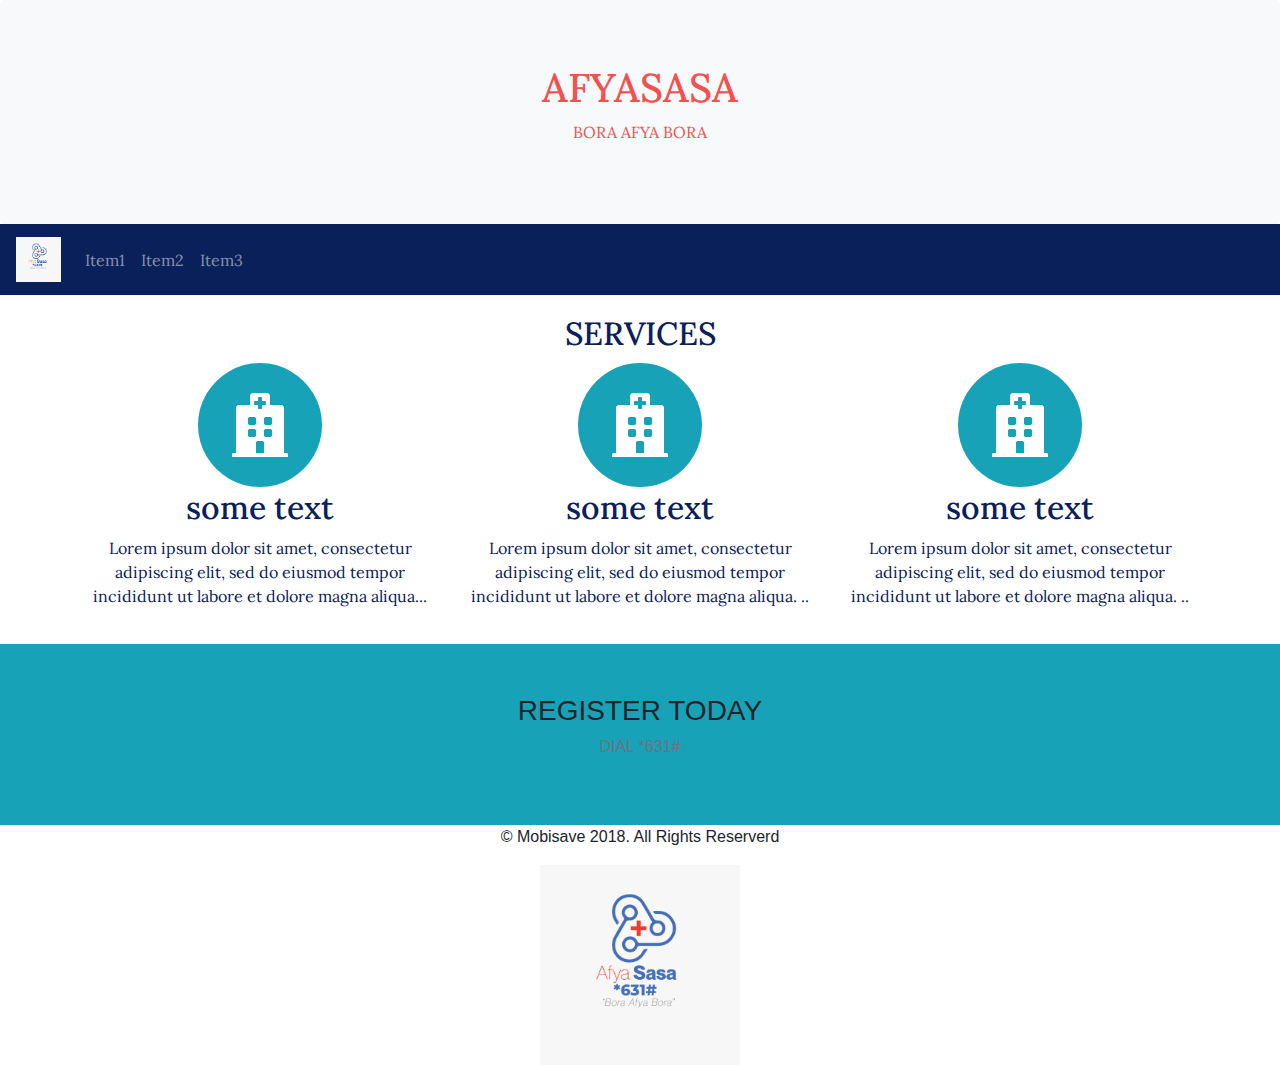
==== index.html @ 0fc80859 "landing page content added" ====
<!DOCTYPE html>
<html lang="en">
    <head>
        <meta charset="UTF-8">
        <meta name="viewport" content="width=device-width, initial-scale=1, shrink-to-fit=no">
        <meta name="description" content="">
        <meta name="Auther" content="">

        <title>AfyaSasa</title>
        <link rel="stylesheet" href="ui/css/bootstrap.min.css" type="text/css">
        <link rel="stylesheet" href="ui/css/main.css" type="text/css">
        <link rel="stylesheet" href="ui/css/fontawesome-free/css/all.min.css">
        <link href="https://fonts.googleapis.com/css?family=Lora|Roboto+Slab" rel="stylesheet">

    </head>
    <body>
        <div class="jumbotron bg-light text-center" style="margin-bottom:0;">
            <h1>AFYASASA</h1>
            <p>BORA AFYA BORA</p>
        </div>
        <nav class="navbar navbar-expand-sm  navbar-dark ">
            <a class="navbar-brand" href="#">
                <img src="ui/image/Afyasasa_logo.jpeg" alt="Afyasasa" style="width:45px;">
            </a>
            <button class="navbar-toggler" type="button" data-toggle="collapse" data-target="#navbarResponsive">
            <span class="navbar-toggler-icon"></span>
            </button>
            <div class="collapse navbar-collapse" id="navbarResponsive">
                <ul class="navbar-nav">
                    <li class="nav=item">
                        <a class="nav-link" href="#">Item1</a>
                    </li>
                    <li class="nav-item">
                        <a class="nav-link" href="#">Item2</a>
                    </li>
                    <li class="nav-item">
                        <a class="nav-link" href="#">Item3</a>
                    </li>
                </ul>
            </div>
        </nav>
        <section id="services">
            <div class="container">
                <div class="row text-center">
                    <div class="col-lg-12 text-center">
                        <h2>SERVICES</h2>
                    </div>
                </div>
                <div class="row text-center">
                    <div class="col-lg-4">
                            <span class="fa-stack fa-4x">
                                <i class="fa fa-circle fa-stack-2x text-info"></i>
                                <i class="fas fa-hospital fa-stack-1x fa-inverse"></i>
                            </span>
                        <h2>some text</h2>
                        <p>Lorem ipsum dolor sit amet,
                             consectetur adipiscing elit, 
                             sed do eiusmod tempor incididunt ut labore et dolore magna aliqua...</p>
                    </div>
                    <div class="col-lg-4">
                            <span class="fa-stack fa-4x">
                                <i class="fa fa-circle fa-stack-2x text-info"></i>
                                <i class="fas fa-hospital fa-stack-1x fa-inverse"></i>
                            </span>
                        <h2>some text</h2>
                        <p>Lorem ipsum dolor sit amet, 
                            consectetur adipiscing elit, sed do eiusmod 
                            tempor incididunt ut labore et dolore magna aliqua. ..</p>
                    </div>
                    <div class="col-lg-4">
                            <span class="fa-stack fa-4x">
                                <i class="fa fa-circle fa-stack-2x text-info"></i>
                                <i class="fas fa-hospital fa-stack-1x fa-inverse"></i>
                            </span>
                        <h2>some text</h2>
                        <p>Lorem ipsum dolor sit amet, consectetur 
                            adipiscing elit, sed do eiusmod tempor
                             incididunt ut labore et dolore
                              magna aliqua. ..</p>
                    </div>
                </div>
            </div>
        </section>
        <section class="download bg-info" id="download">
            <div class="container">
                <div class="row text-center">
                    <div class="col-lg-12 text-center">
                        <h3>REGISTER TODAY</h3>
                    </div>
                </div>
                <div class="row text-center">
                    <div class="col-lg-12">
                        <p class="text-muted">DIAL *631#</p>
                    </div>
                </div>
            </div>
        </section>
        <footer class="container-fluid text-center">
            <p>&copy; Mobisave 2018. All Rights Reserverd</p>
            <img src="ui/image/Afyasasa_logo.jpeg" alt="mobisave" style="width:200px;"/>
        </footer>
        <script src="ui/js/bootstrap.bundle.js"></script>
        <script src="ui/js/jquery.easing.min.js"></script>
        <script src="ui/js/jquery.min.js"></script>
    </body>
</html>
---- ui/css/main.css ----
@import url('https://fonts.googleapis.com/css?family=Lora|Roboto+Slab');
.jumbotron{
  color:rgb(241, 81, 81);
  /*background-image: url("../ui/image/header-bg1.jpg");*/
  font-family: 'Lora', serif;
}
.navbar{
  background-color:#0a205a;
  font-family:'Lora',serif;
}
#services{
  padding:10px;
  color:#0a205a;
  font-family: 'lora',serif;
  margin:10px;
  font-weight: 100;
}
section.download {
  position: relative;
  padding: 50px 0;
}
---- ui/css/fontawesome-free/css/all.min.css ----
/*!
 * Font Awesome Free 5.3.1 by @fontawesome - https://fontawesome.com
 * License - https://fontawesome.com/license/free (Icons: CC BY 4.0, Fonts: SIL OFL 1.1, Code: MIT License)
 */
.fa,.fab,.fal,.far,.fas{-moz-osx-font-smoothing:grayscale;-webkit-font-smoothing:antialiased;display:inline-block;font-style:normal;font-variant:normal;text-rendering:auto;line-height:1}.fa-lg{font-size:1.33333em;line-height:.75em;vertical-align:-.0667em}.fa-xs{font-size:.75em}.fa-sm{font-size:.875em}.fa-1x{font-size:1em}.fa-2x{font-size:2em}.fa-3x{font-size:3em}.fa-4x{font-size:4em}.fa-5x{font-size:5em}.fa-6x{font-size:6em}.fa-7x{font-size:7em}.fa-8x{font-size:8em}.fa-9x{font-size:9em}.fa-10x{font-size:10em}.fa-fw{text-align:center;width:1.25em}.fa-ul{list-style-type:none;margin-left:2.5em;padding-left:0}.fa-ul>li{position:relative}.fa-li{left:-2em;position:absolute;text-align:center;width:2em;line-height:inherit}.fa-border{border:.08em solid #eee;border-radius:.1em;padding:.2em .25em .15em}.fa-pull-left{float:left}.fa-pull-right{float:right}.fa.fa-pull-left,.fab.fa-pull-left,.fal.fa-pull-left,.far.fa-pull-left,.fas.fa-pull-left{margin-right:.3em}.fa.fa-pull-right,.fab.fa-pull-right,.fal.fa-pull-right,.far.fa-pull-right,.fas.fa-pull-right{margin-left:.3em}.fa-spin{animation:fa-spin 2s infinite linear}.fa-pulse{animation:fa-spin 1s infinite steps(8)}@keyframes fa-spin{0%{transform:rotate(0deg)}to{transform:rotate(1turn)}}.fa-rotate-90{-ms-filter:"progid:DXImageTransform.Microsoft.BasicImage(rotation=1)";transform:rotate(90deg)}.fa-rotate-180{-ms-filter:"progid:DXImageTransform.Microsoft.BasicImage(rotation=2)";transform:rotate(180deg)}.fa-rotate-270{-ms-filter:"progid:DXImageTransform.Microsoft.BasicImage(rotation=3)";transform:rotate(270deg)}.fa-flip-horizontal{-ms-filter:"progid:DXImageTransform.Microsoft.BasicImage(rotation=0, mirror=1)";transform:scaleX(-1)}.fa-flip-vertical{transform:scaleY(-1)}.fa-flip-horizontal.fa-flip-vertical,.fa-flip-vertical{-ms-filter:"progid:DXImageTransform.Microsoft.BasicImage(rotation=2, mirror=1)"}.fa-flip-horizontal.fa-flip-vertical{transform:scale(-1)}:root .fa-flip-horizontal,:root .fa-flip-vertical,:root .fa-rotate-90,:root .fa-rotate-180,:root .fa-rotate-270{-webkit-filter:none;filter:none}.fa-stack{display:inline-block;height:2em;line-height:2em;position:relative;vertical-align:middle;width:2em}.fa-stack-1x,.fa-stack-2x{left:0;position:absolute;text-align:center;width:100%}.fa-stack-1x{line-height:inherit}.fa-stack-2x{font-size:2em}.fa-inverse{color:#fff}.fa-500px:before{content:"\f26e"}.fa-accessible-icon:before{content:"\f368"}.fa-accusoft:before{content:"\f369"}.fa-ad:before{content:"\f641"}.fa-address-book:before{content:"\f2b9"}.fa-address-card:before{content:"\f2bb"}.fa-adjust:before{content:"\f042"}.fa-adn:before{content:"\f170"}.fa-adversal:before{content:"\f36a"}.fa-affiliatetheme:before{content:"\f36b"}.fa-air-freshener:before{content:"\f5d0"}.fa-algolia:before{content:"\f36c"}.fa-align-center:before{content:"\f037"}.fa-align-justify:before{content:"\f039"}.fa-align-left:before{content:"\f036"}.fa-align-right:before{content:"\f038"}.fa-alipay:before{content:"\f642"}.fa-allergies:before{content:"\f461"}.fa-amazon:before{content:"\f270"}.fa-amazon-pay:before{content:"\f42c"}.fa-ambulance:before{content:"\f0f9"}.fa-american-sign-language-interpreting:before{content:"\f2a3"}.fa-amilia:before{content:"\f36d"}.fa-anchor:before{content:"\f13d"}.fa-android:before{content:"\f17b"}.fa-angellist:before{content:"\f209"}.fa-angle-double-down:before{content:"\f103"}.fa-angle-double-left:before{content:"\f100"}.fa-angle-double-right:before{content:"\f101"}.fa-angle-double-up:before{content:"\f102"}.fa-angle-down:before{content:"\f107"}.fa-angle-left:before{content:"\f104"}.fa-angle-right:before{content:"\f105"}.fa-angle-up:before{content:"\f106"}.fa-angry:before{content:"\f556"}.fa-angrycreative:before{content:"\f36e"}.fa-angular:before{content:"\f420"}.fa-ankh:before{content:"\f644"}.fa-app-store:before{content:"\f36f"}.fa-app-store-ios:before{content:"\f370"}.fa-apper:before{content:"\f371"}.fa-apple:before{content:"\f179"}.fa-apple-alt:before{content:"\f5d1"}.fa-apple-pay:before{content:"\f415"}.fa-archive:before{content:"\f187"}.fa-archway:before{content:"\f557"}.fa-arrow-alt-circle-down:before{content:"\f358"}.fa-arrow-alt-circle-left:before{content:"\f359"}.fa-arrow-alt-circle-right:before{content:"\f35a"}.fa-arrow-alt-circle-up:before{content:"\f35b"}.fa-arrow-circle-down:before{content:"\f0ab"}.fa-arrow-circle-left:before{content:"\f0a8"}.fa-arrow-circle-right:before{content:"\f0a9"}.fa-arrow-circle-up:before{content:"\f0aa"}.fa-arrow-down:before{content:"\f063"}.fa-arrow-left:before{content:"\f060"}.fa-arrow-right:before{content:"\f061"}.fa-arrow-up:before{content:"\f062"}.fa-arrows-alt:before{content:"\f0b2"}.fa-arrows-alt-h:before{content:"\f337"}.fa-arrows-alt-v:before{content:"\f338"}.fa-assistive-listening-systems:before{content:"\f2a2"}.fa-asterisk:before{content:"\f069"}.fa-asymmetrik:before{content:"\f372"}.fa-at:before{content:"\f1fa"}.fa-atlas:before{content:"\f558"}.fa-atom:before{content:"\f5d2"}.fa-audible:before{content:"\f373"}.fa-audio-description:before{content:"\f29e"}.fa-autoprefixer:before{content:"\f41c"}.fa-avianex:before{content:"\f374"}.fa-aviato:before{content:"\f421"}.fa-award:before{content:"\f559"}.fa-aws:before{content:"\f375"}.fa-backspace:before{content:"\f55a"}.fa-backward:before{content:"\f04a"}.fa-balance-scale:before{content:"\f24e"}.fa-ban:before{content:"\f05e"}.fa-band-aid:before{content:"\f462"}.fa-bandcamp:before{content:"\f2d5"}.fa-barcode:before{content:"\f02a"}.fa-bars:before{content:"\f0c9"}.fa-baseball-ball:before{content:"\f433"}.fa-basketball-ball:before{content:"\f434"}.fa-bath:before{content:"\f2cd"}.fa-battery-empty:before{content:"\f244"}.fa-battery-full:before{content:"\f240"}.fa-battery-half:before{content:"\f242"}.fa-battery-quarter:before{content:"\f243"}.fa-battery-three-quarters:before{content:"\f241"}.fa-bed:before{content:"\f236"}.fa-beer:before{content:"\f0fc"}.fa-behance:before{content:"\f1b4"}.fa-behance-square:before{content:"\f1b5"}.fa-bell:before{content:"\f0f3"}.fa-bell-slash:before{content:"\f1f6"}.fa-bezier-curve:before{content:"\f55b"}.fa-bible:before{content:"\f647"}.fa-bicycle:before{content:"\f206"}.fa-bimobject:before{content:"\f378"}.fa-binoculars:before{content:"\f1e5"}.fa-birthday-cake:before{content:"\f1fd"}.fa-bitbucket:before{content:"\f171"}.fa-bitcoin:before{content:"\f379"}.fa-bity:before{content:"\f37a"}.fa-black-tie:before{content:"\f27e"}.fa-blackberry:before{content:"\f37b"}.fa-blender:before{content:"\f517"}.fa-blind:before{content:"\f29d"}.fa-blogger:before{content:"\f37c"}.fa-blogger-b:before{content:"\f37d"}.fa-bluetooth:before{content:"\f293"}.fa-bluetooth-b:before{content:"\f294"}.fa-bold:before{content:"\f032"}.fa-bolt:before{content:"\f0e7"}.fa-bomb:before{content:"\f1e2"}.fa-bone:before{content:"\f5d7"}.fa-bong:before{content:"\f55c"}.fa-book:before{content:"\f02d"}.fa-book-open:before{content:"\f518"}.fa-book-reader:before{content:"\f5da"}.fa-bookmark:before{content:"\f02e"}.fa-bowling-ball:before{content:"\f436"}.fa-box:before{content:"\f466"}.fa-box-open:before{content:"\f49e"}.fa-boxes:before{content:"\f468"}.fa-braille:before{content:"\f2a1"}.fa-brain:before{content:"\f5dc"}.fa-briefcase:before{content:"\f0b1"}.fa-briefcase-medical:before{content:"\f469"}.fa-broadcast-tower:before{content:"\f519"}.fa-broom:before{content:"\f51a"}.fa-brush:before{content:"\f55d"}.fa-btc:before{content:"\f15a"}.fa-bug:before{content:"\f188"}.fa-building:before{content:"\f1ad"}.fa-bullhorn:before{content:"\f0a1"}.fa-bullseye:before{content:"\f140"}.fa-burn:before{content:"\f46a"}.fa-buromobelexperte:before{content:"\f37f"}.fa-bus:before{content:"\f207"}.fa-bus-alt:before{content:"\f55e"}.fa-business-time:before{content:"\f64a"}.fa-buysellads:before{content:"\f20d"}.fa-calculator:before{content:"\f1ec"}.fa-calendar:before{content:"\f133"}.fa-calendar-alt:before{content:"\f073"}.fa-calendar-check:before{content:"\f274"}.fa-calendar-minus:before{content:"\f272"}.fa-calendar-plus:before{content:"\f271"}.fa-calendar-times:before{content:"\f273"}.fa-camera:before{content:"\f030"}.fa-camera-retro:before{content:"\f083"}.fa-cannabis:before{content:"\f55f"}.fa-capsules:before{content:"\f46b"}.fa-car:before{content:"\f1b9"}.fa-car-alt:before{content:"\f5de"}.fa-car-battery:before{content:"\f5df"}.fa-car-crash:before{content:"\f5e1"}.fa-car-side:before{content:"\f5e4"}.fa-caret-down:before{content:"\f0d7"}.fa-caret-left:before{content:"\f0d9"}.fa-caret-right:before{content:"\f0da"}.fa-caret-square-down:before{content:"\f150"}.fa-caret-square-left:before{content:"\f191"}.fa-caret-square-right:before{content:"\f152"}.fa-caret-square-up:before{content:"\f151"}.fa-caret-up:before{content:"\f0d8"}.fa-cart-arrow-down:before{content:"\f218"}.fa-cart-plus:before{content:"\f217"}.fa-cc-amazon-pay:before{content:"\f42d"}.fa-cc-amex:before{content:"\f1f3"}.fa-cc-apple-pay:before{content:"\f416"}.fa-cc-diners-club:before{content:"\f24c"}.fa-cc-discover:before{content:"\f1f2"}.fa-cc-jcb:before{content:"\f24b"}.fa-cc-mastercard:before{content:"\f1f1"}.fa-cc-paypal:before{content:"\f1f4"}.fa-cc-stripe:before{content:"\f1f5"}.fa-cc-visa:before{content:"\f1f0"}.fa-centercode:before{content:"\f380"}.fa-certificate:before{content:"\f0a3"}.fa-chalkboard:before{content:"\f51b"}.fa-chalkboard-teacher:before{content:"\f51c"}.fa-charging-station:before{content:"\f5e7"}.fa-chart-area:before{content:"\f1fe"}.fa-chart-bar:before{content:"\f080"}.fa-chart-line:before{content:"\f201"}.fa-chart-pie:before{content:"\f200"}.fa-check:before{content:"\f00c"}.fa-check-circle:before{content:"\f058"}.fa-check-double:before{content:"\f560"}.fa-check-square:before{content:"\f14a"}.fa-chess:before{content:"\f439"}.fa-chess-bishop:before{content:"\f43a"}.fa-chess-board:before{content:"\f43c"}.fa-chess-king:before{content:"\f43f"}.fa-chess-knight:before{content:"\f441"}.fa-chess-pawn:before{content:"\f443"}.fa-chess-queen:before{content:"\f445"}.fa-chess-rook:before{content:"\f447"}.fa-chevron-circle-down:before{content:"\f13a"}.fa-chevron-circle-left:before{content:"\f137"}.fa-chevron-circle-right:before{content:"\f138"}.fa-chevron-circle-up:before{content:"\f139"}.fa-chevron-down:before{content:"\f078"}.fa-chevron-left:before{content:"\f053"}.fa-chevron-right:before{content:"\f054"}.fa-chevron-up:before{content:"\f077"}.fa-child:before{content:"\f1ae"}.fa-chrome:before{content:"\f268"}.fa-church:before{content:"\f51d"}.fa-circle:before{content:"\f111"}.fa-circle-notch:before{content:"\f1ce"}.fa-city:before{content:"\f64f"}.fa-clipboard:before{content:"\f328"}.fa-clipboard-check:before{content:"\f46c"}.fa-clipboard-list:before{content:"\f46d"}.fa-clock:before{content:"\f017"}.fa-clone:before{content:"\f24d"}.fa-closed-captioning:before{content:"\f20a"}.fa-cloud:before{content:"\f0c2"}.fa-cloud-download-alt:before{content:"\f381"}.fa-cloud-upload-alt:before{content:"\f382"}.fa-cloudscale:before{content:"\f383"}.fa-cloudsmith:before{content:"\f384"}.fa-cloudversify:before{content:"\f385"}.fa-cocktail:before{content:"\f561"}.fa-code:before{content:"\f121"}.fa-code-branch:before{content:"\f126"}.fa-codepen:before{content:"\f1cb"}.fa-codiepie:before{content:"\f284"}.fa-coffee:before{content:"\f0f4"}.fa-cog:before{content:"\f013"}.fa-cogs:before{content:"\f085"}.fa-coins:before{content:"\f51e"}.fa-columns:before{content:"\f0db"}.fa-comment:before{content:"\f075"}.fa-comment-alt:before{content:"\f27a"}.fa-comment-dollar:before{content:"\f651"}.fa-comment-dots:before{content:"\f4ad"}.fa-comment-slash:before{content:"\f4b3"}.fa-comments:before{content:"\f086"}.fa-comments-dollar:before{content:"\f653"}.fa-compact-disc:before{content:"\f51f"}.fa-compass:before{content:"\f14e"}.fa-compress:before{content:"\f066"}.fa-concierge-bell:before{content:"\f562"}.fa-connectdevelop:before{content:"\f20e"}.fa-contao:before{content:"\f26d"}.fa-cookie:before{content:"\f563"}.fa-cookie-bite:before{content:"\f564"}.fa-copy:before{content:"\f0c5"}.fa-copyright:before{content:"\f1f9"}.fa-couch:before{content:"\f4b8"}.fa-cpanel:before{content:"\f388"}.fa-creative-commons:before{content:"\f25e"}.fa-creative-commons-by:before{content:"\f4e7"}.fa-creative-commons-nc:before{content:"\f4e8"}.fa-creative-commons-nc-eu:before{content:"\f4e9"}.fa-creative-commons-nc-jp:before{content:"\f4ea"}.fa-creative-commons-nd:before{content:"\f4eb"}.fa-creative-commons-pd:before{content:"\f4ec"}.fa-creative-commons-pd-alt:before{content:"\f4ed"}.fa-creative-commons-remix:before{content:"\f4ee"}.fa-creative-commons-sa:before{content:"\f4ef"}.fa-creative-commons-sampling:before{content:"\f4f0"}.fa-creative-commons-sampling-plus:before{content:"\f4f1"}.fa-creative-commons-share:before{content:"\f4f2"}.fa-credit-card:before{content:"\f09d"}.fa-crop:before{content:"\f125"}.fa-crop-alt:before{content:"\f565"}.fa-cross:before{content:"\f654"}.fa-crosshairs:before{content:"\f05b"}.fa-crow:before{content:"\f520"}.fa-crown:before{content:"\f521"}.fa-css3:before{content:"\f13c"}.fa-css3-alt:before{content:"\f38b"}.fa-cube:before{content:"\f1b2"}.fa-cubes:before{content:"\f1b3"}.fa-cut:before{content:"\f0c4"}.fa-cuttlefish:before{content:"\f38c"}.fa-d-and-d:before{content:"\f38d"}.fa-dashcube:before{content:"\f210"}.fa-database:before{content:"\f1c0"}.fa-deaf:before{content:"\f2a4"}.fa-delicious:before{content:"\f1a5"}.fa-deploydog:before{content:"\f38e"}.fa-deskpro:before{content:"\f38f"}.fa-desktop:before{content:"\f108"}.fa-deviantart:before{content:"\f1bd"}.fa-dharmachakra:before{content:"\f655"}.fa-diagnoses:before{content:"\f470"}.fa-dice:before{content:"\f522"}.fa-dice-five:before{content:"\f523"}.fa-dice-four:before{content:"\f524"}.fa-dice-one:before{content:"\f525"}.fa-dice-six:before{content:"\f526"}.fa-dice-three:before{content:"\f527"}.fa-dice-two:before{content:"\f528"}.fa-digg:before{content:"\f1a6"}.fa-digital-ocean:before{content:"\f391"}.fa-digital-tachograph:before{content:"\f566"}.fa-directions:before{content:"\f5eb"}.fa-discord:before{content:"\f392"}.fa-discourse:before{content:"\f393"}.fa-divide:before{content:"\f529"}.fa-dizzy:before{content:"\f567"}.fa-dna:before{content:"\f471"}.fa-dochub:before{content:"\f394"}.fa-docker:before{content:"\f395"}.fa-dollar-sign:before{content:"\f155"}.fa-dolly:before{content:"\f472"}.fa-dolly-flatbed:before{content:"\f474"}.fa-donate:before{content:"\f4b9"}.fa-door-closed:before{content:"\f52a"}.fa-door-open:before{content:"\f52b"}.fa-dot-circle:before{content:"\f192"}.fa-dove:before{content:"\f4ba"}.fa-download:before{content:"\f019"}.fa-draft2digital:before{content:"\f396"}.fa-drafting-compass:before{content:"\f568"}.fa-draw-polygon:before{content:"\f5ee"}.fa-dribbble:before{content:"\f17d"}.fa-dribbble-square:before{content:"\f397"}.fa-dropbox:before{content:"\f16b"}.fa-drum:before{content:"\f569"}.fa-drum-steelpan:before{content:"\f56a"}.fa-drupal:before{content:"\f1a9"}.fa-dumbbell:before{content:"\f44b"}.fa-dyalog:before{content:"\f399"}.fa-earlybirds:before{content:"\f39a"}.fa-ebay:before{content:"\f4f4"}.fa-edge:before{content:"\f282"}.fa-edit:before{content:"\f044"}.fa-eject:before{content:"\f052"}.fa-elementor:before{content:"\f430"}.fa-ellipsis-h:before{content:"\f141"}.fa-ellipsis-v:before{content:"\f142"}.fa-ello:before{content:"\f5f1"}.fa-ember:before{content:"\f423"}.fa-empire:before{content:"\f1d1"}.fa-envelope:before{content:"\f0e0"}.fa-envelope-open:before{content:"\f2b6"}.fa-envelope-open-text:before{content:"\f658"}.fa-envelope-square:before{content:"\f199"}.fa-envira:before{content:"\f299"}.fa-equals:before{content:"\f52c"}.fa-eraser:before{content:"\f12d"}.fa-erlang:before{content:"\f39d"}.fa-ethereum:before{content:"\f42e"}.fa-etsy:before{content:"\f2d7"}.fa-euro-sign:before{content:"\f153"}.fa-exchange-alt:before{content:"\f362"}.fa-exclamation:before{content:"\f12a"}.fa-exclamation-circle:before{content:"\f06a"}.fa-exclamation-triangle:before{content:"\f071"}.fa-expand:before{content:"\f065"}.fa-expand-arrows-alt:before{content:"\f31e"}.fa-expeditedssl:before{content:"\f23e"}.fa-external-link-alt:before{content:"\f35d"}.fa-external-link-square-alt:before{content:"\f360"}.fa-eye:before{content:"\f06e"}.fa-eye-dropper:before{content:"\f1fb"}.fa-eye-slash:before{content:"\f070"}.fa-facebook:before{content:"\f09a"}.fa-facebook-f:before{content:"\f39e"}.fa-facebook-messenger:before{content:"\f39f"}.fa-facebook-square:before{content:"\f082"}.fa-fast-backward:before{content:"\f049"}.fa-fast-forward:before{content:"\f050"}.fa-fax:before{content:"\f1ac"}.fa-feather:before{content:"\f52d"}.fa-feather-alt:before{content:"\f56b"}.fa-female:before{content:"\f182"}.fa-fighter-jet:before{content:"\f0fb"}.fa-file:before{content:"\f15b"}.fa-file-alt:before{content:"\f15c"}.fa-file-archive:before{content:"\f1c6"}.fa-file-audio:before{content:"\f1c7"}.fa-file-code:before{content:"\f1c9"}.fa-file-contract:before{content:"\f56c"}.fa-file-download:before{content:"\f56d"}.fa-file-excel:before{content:"\f1c3"}.fa-file-export:before{content:"\f56e"}.fa-file-image:before{content:"\f1c5"}.fa-file-import:before{content:"\f56f"}.fa-file-invoice:before{content:"\f570"}.fa-file-invoice-dollar:before{content:"\f571"}.fa-file-medical:before{content:"\f477"}.fa-file-medical-alt:before{content:"\f478"}.fa-file-pdf:before{content:"\f1c1"}.fa-file-powerpoint:before{content:"\f1c4"}.fa-file-prescription:before{content:"\f572"}.fa-file-signature:before{content:"\f573"}.fa-file-upload:before{content:"\f574"}.fa-file-video:before{content:"\f1c8"}.fa-file-word:before{content:"\f1c2"}.fa-fill:before{content:"\f575"}.fa-fill-drip:before{content:"\f576"}.fa-film:before{content:"\f008"}.fa-filter:before{content:"\f0b0"}.fa-fingerprint:before{content:"\f577"}.fa-fire:before{content:"\f06d"}.fa-fire-extinguisher:before{content:"\f134"}.fa-firefox:before{content:"\f269"}.fa-first-aid:before{content:"\f479"}.fa-first-order:before{content:"\f2b0"}.fa-first-order-alt:before{content:"\f50a"}.fa-firstdraft:before{content:"\f3a1"}.fa-fish:before{content:"\f578"}.fa-flag:before{content:"\f024"}.fa-flag-checkered:before{content:"\f11e"}.fa-flask:before{content:"\f0c3"}.fa-flickr:before{content:"\f16e"}.fa-flipboard:before{content:"\f44d"}.fa-flushed:before{content:"\f579"}.fa-fly:before{content:"\f417"}.fa-folder:before{content:"\f07b"}.fa-folder-minus:before{content:"\f65d"}.fa-folder-open:before{content:"\f07c"}.fa-folder-plus:before{content:"\f65e"}.fa-font:before{content:"\f031"}.fa-font-awesome:before{content:"\f2b4"}.fa-font-awesome-alt:before{content:"\f35c"}.fa-font-awesome-flag:before{content:"\f425"}.fa-font-awesome-logo-full:before{content:"\f4e6"}.fa-fonticons:before{content:"\f280"}.fa-fonticons-fi:before{content:"\f3a2"}.fa-football-ball:before{content:"\f44e"}.fa-fort-awesome:before{content:"\f286"}.fa-fort-awesome-alt:before{content:"\f3a3"}.fa-forumbee:before{content:"\f211"}.fa-forward:before{content:"\f04e"}.fa-foursquare:before{content:"\f180"}.fa-free-code-camp:before{content:"\f2c5"}.fa-freebsd:before{content:"\f3a4"}.fa-frog:before{content:"\f52e"}.fa-frown:before{content:"\f119"}.fa-frown-open:before{content:"\f57a"}.fa-fulcrum:before{content:"\f50b"}.fa-funnel-dollar:before{content:"\f662"}.fa-futbol:before{content:"\f1e3"}.fa-galactic-republic:before{content:"\f50c"}.fa-galactic-senate:before{content:"\f50d"}.fa-gamepad:before{content:"\f11b"}.fa-gas-pump:before{content:"\f52f"}.fa-gavel:before{content:"\f0e3"}.fa-gem:before{content:"\f3a5"}.fa-genderless:before{content:"\f22d"}.fa-get-pocket:before{content:"\f265"}.fa-gg:before{content:"\f260"}.fa-gg-circle:before{content:"\f261"}.fa-gift:before{content:"\f06b"}.fa-git:before{content:"\f1d3"}.fa-git-square:before{content:"\f1d2"}.fa-github:before{content:"\f09b"}.fa-github-alt:before{content:"\f113"}.fa-github-square:before{content:"\f092"}.fa-gitkraken:before{content:"\f3a6"}.fa-gitlab:before{content:"\f296"}.fa-gitter:before{content:"\f426"}.fa-glass-martini:before{content:"\f000"}.fa-glass-martini-alt:before{content:"\f57b"}.fa-glasses:before{content:"\f530"}.fa-glide:before{content:"\f2a5"}.fa-glide-g:before{content:"\f2a6"}.fa-globe:before{content:"\f0ac"}.fa-globe-africa:before{content:"\f57c"}.fa-globe-americas:before{content:"\f57d"}.fa-globe-asia:before{content:"\f57e"}.fa-gofore:before{content:"\f3a7"}.fa-golf-ball:before{content:"\f450"}.fa-goodreads:before{content:"\f3a8"}.fa-goodreads-g:before{content:"\f3a9"}.fa-google:before{content:"\f1a0"}.fa-google-drive:before{content:"\f3aa"}.fa-google-play:before{content:"\f3ab"}.fa-google-plus:before{content:"\f2b3"}.fa-google-plus-g:before{content:"\f0d5"}.fa-google-plus-square:before{content:"\f0d4"}.fa-google-wallet:before{content:"\f1ee"}.fa-gopuram:before{content:"\f664"}.fa-graduation-cap:before{content:"\f19d"}.fa-gratipay:before{content:"\f184"}.fa-grav:before{content:"\f2d6"}.fa-greater-than:before{content:"\f531"}.fa-greater-than-equal:before{content:"\f532"}.fa-grimace:before{content:"\f57f"}.fa-grin:before{content:"\f580"}.fa-grin-alt:before{content:"\f581"}.fa-grin-beam:before{content:"\f582"}.fa-grin-beam-sweat:before{content:"\f583"}.fa-grin-hearts:before{content:"\f584"}.fa-grin-squint:before{content:"\f585"}.fa-grin-squint-tears:before{content:"\f586"}.fa-grin-stars:before{content:"\f587"}.fa-grin-tears:before{content:"\f588"}.fa-grin-tongue:before{content:"\f589"}.fa-grin-tongue-squint:before{content:"\f58a"}.fa-grin-tongue-wink:before{content:"\f58b"}.fa-grin-wink:before{content:"\f58c"}.fa-grip-horizontal:before{content:"\f58d"}.fa-grip-vertical:before{content:"\f58e"}.fa-gripfire:before{content:"\f3ac"}.fa-grunt:before{content:"\f3ad"}.fa-gulp:before{content:"\f3ae"}.fa-h-square:before{content:"\f0fd"}.fa-hacker-news:before{content:"\f1d4"}.fa-hacker-news-square:before{content:"\f3af"}.fa-hackerrank:before{content:"\f5f7"}.fa-hamsa:before{content:"\f665"}.fa-hand-holding:before{content:"\f4bd"}.fa-hand-holding-heart:before{content:"\f4be"}.fa-hand-holding-usd:before{content:"\f4c0"}.fa-hand-lizard:before{content:"\f258"}.fa-hand-paper:before{content:"\f256"}.fa-hand-peace:before{content:"\f25b"}.fa-hand-point-down:before{content:"\f0a7"}.fa-hand-point-left:before{content:"\f0a5"}.fa-hand-point-right:before{content:"\f0a4"}.fa-hand-point-up:before{content:"\f0a6"}.fa-hand-pointer:before{content:"\f25a"}.fa-hand-rock:before{content:"\f255"}.fa-hand-scissors:before{content:"\f257"}.fa-hand-spock:before{content:"\f259"}.fa-hands:before{content:"\f4c2"}.fa-hands-helping:before{content:"\f4c4"}.fa-handshake:before{content:"\f2b5"}.fa-hashtag:before{content:"\f292"}.fa-haykal:before{content:"\f666"}.fa-hdd:before{content:"\f0a0"}.fa-heading:before{content:"\f1dc"}.fa-headphones:before{content:"\f025"}.fa-headphones-alt:before{content:"\f58f"}.fa-headset:before{content:"\f590"}.fa-heart:before{content:"\f004"}.fa-heartbeat:before{content:"\f21e"}.fa-helicopter:before{content:"\f533"}.fa-highlighter:before{content:"\f591"}.fa-hips:before{content:"\f452"}.fa-hire-a-helper:before{content:"\f3b0"}.fa-history:before{content:"\f1da"}.fa-hockey-puck:before{content:"\f453"}.fa-home:before{content:"\f015"}.fa-hooli:before{content:"\f427"}.fa-hornbill:before{content:"\f592"}.fa-hospital:before{content:"\f0f8"}.fa-hospital-alt:before{content:"\f47d"}.fa-hospital-symbol:before{content:"\f47e"}.fa-hot-tub:before{content:"\f593"}.fa-hotel:before{content:"\f594"}.fa-hotjar:before{content:"\f3b1"}.fa-hourglass:before{content:"\f254"}.fa-hourglass-end:before{content:"\f253"}.fa-hourglass-half:before{content:"\f252"}.fa-hourglass-start:before{content:"\f251"}.fa-houzz:before{content:"\f27c"}.fa-html5:before{content:"\f13b"}.fa-hubspot:before{content:"\f3b2"}.fa-i-cursor:before{content:"\f246"}.fa-id-badge:before{content:"\f2c1"}.fa-id-card:before{content:"\f2c2"}.fa-id-card-alt:before{content:"\f47f"}.fa-image:before{content:"\f03e"}.fa-images:before{content:"\f302"}.fa-imdb:before{content:"\f2d8"}.fa-inbox:before{content:"\f01c"}.fa-indent:before{content:"\f03c"}.fa-industry:before{content:"\f275"}.fa-infinity:before{content:"\f534"}.fa-info:before{content:"\f129"}.fa-info-circle:before{content:"\f05a"}.fa-instagram:before{content:"\f16d"}.fa-internet-explorer:before{content:"\f26b"}.fa-ioxhost:before{content:"\f208"}.fa-italic:before{content:"\f033"}.fa-itunes:before{content:"\f3b4"}.fa-itunes-note:before{content:"\f3b5"}.fa-java:before{content:"\f4e4"}.fa-jedi:before{content:"\f669"}.fa-jedi-order:before{content:"\f50e"}.fa-jenkins:before{content:"\f3b6"}.fa-joget:before{content:"\f3b7"}.fa-joint:before{content:"\f595"}.fa-joomla:before{content:"\f1aa"}.fa-journal-whills:before{content:"\f66a"}.fa-js:before{content:"\f3b8"}.fa-js-square:before{content:"\f3b9"}.fa-jsfiddle:before{content:"\f1cc"}.fa-kaaba:before{content:"\f66b"}.fa-kaggle:before{content:"\f5fa"}.fa-key:before{content:"\f084"}.fa-keybase:before{content:"\f4f5"}.fa-keyboard:before{content:"\f11c"}.fa-keycdn:before{content:"\f3ba"}.fa-khanda:before{content:"\f66d"}.fa-kickstarter:before{content:"\f3bb"}.fa-kickstarter-k:before{content:"\f3bc"}.fa-kiss:before{content:"\f596"}.fa-kiss-beam:before{content:"\f597"}.fa-kiss-wink-heart:before{content:"\f598"}.fa-kiwi-bird:before{content:"\f535"}.fa-korvue:before{content:"\f42f"}.fa-landmark:before{content:"\f66f"}.fa-language:before{content:"\f1ab"}.fa-laptop:before{content:"\f109"}.fa-laptop-code:before{content:"\f5fc"}.fa-laravel:before{content:"\f3bd"}.fa-lastfm:before{content:"\f202"}.fa-lastfm-square:before{content:"\f203"}.fa-laugh:before{content:"\f599"}.fa-laugh-beam:before{content:"\f59a"}.fa-laugh-squint:before{content:"\f59b"}.fa-laugh-wink:before{content:"\f59c"}.fa-layer-group:before{content:"\f5fd"}.fa-leaf:before{content:"\f06c"}.fa-leanpub:before{content:"\f212"}.fa-lemon:before{content:"\f094"}.fa-less:before{content:"\f41d"}.fa-less-than:before{content:"\f536"}.fa-less-than-equal:before{content:"\f537"}.fa-level-down-alt:before{content:"\f3be"}.fa-level-up-alt:before{content:"\f3bf"}.fa-life-ring:before{content:"\f1cd"}.fa-lightbulb:before{content:"\f0eb"}.fa-line:before{content:"\f3c0"}.fa-link:before{content:"\f0c1"}.fa-linkedin:before{content:"\f08c"}.fa-linkedin-in:before{content:"\f0e1"}.fa-linode:before{content:"\f2b8"}.fa-linux:before{content:"\f17c"}.fa-lira-sign:before{content:"\f195"}.fa-list:before{content:"\f03a"}.fa-list-alt:before{content:"\f022"}.fa-list-ol:before{content:"\f0cb"}.fa-list-ul:before{content:"\f0ca"}.fa-location-arrow:before{content:"\f124"}.fa-lock:before{content:"\f023"}.fa-lock-open:before{content:"\f3c1"}.fa-long-arrow-alt-down:before{content:"\f309"}.fa-long-arrow-alt-left:before{content:"\f30a"}.fa-long-arrow-alt-right:before{content:"\f30b"}.fa-long-arrow-alt-up:before{content:"\f30c"}.fa-low-vision:before{content:"\f2a8"}.fa-luggage-cart:before{content:"\f59d"}.fa-lyft:before{content:"\f3c3"}.fa-magento:before{content:"\f3c4"}.fa-magic:before{content:"\f0d0"}.fa-magnet:before{content:"\f076"}.fa-mail-bulk:before{content:"\f674"}.fa-mailchimp:before{content:"\f59e"}.fa-male:before{content:"\f183"}.fa-mandalorian:before{content:"\f50f"}.fa-map:before{content:"\f279"}.fa-map-marked:before{content:"\f59f"}.fa-map-marked-alt:before{content:"\f5a0"}.fa-map-marker:before{content:"\f041"}.fa-map-marker-alt:before{content:"\f3c5"}.fa-map-pin:before{content:"\f276"}.fa-map-signs:before{content:"\f277"}.fa-markdown:before{content:"\f60f"}.fa-marker:before{content:"\f5a1"}.fa-mars:before{content:"\f222"}.fa-mars-double:before{content:"\f227"}.fa-mars-stroke:before{content:"\f229"}.fa-mars-stroke-h:before{content:"\f22b"}.fa-mars-stroke-v:before{content:"\f22a"}.fa-mastodon:before{content:"\f4f6"}.fa-maxcdn:before{content:"\f136"}.fa-medal:before{content:"\f5a2"}.fa-medapps:before{content:"\f3c6"}.fa-medium:before{content:"\f23a"}.fa-medium-m:before{content:"\f3c7"}.fa-medkit:before{content:"\f0fa"}.fa-medrt:before{content:"\f3c8"}.fa-meetup:before{content:"\f2e0"}.fa-megaport:before{content:"\f5a3"}.fa-meh:before{content:"\f11a"}.fa-meh-blank:before{content:"\f5a4"}.fa-meh-rolling-eyes:before{content:"\f5a5"}.fa-memory:before{content:"\f538"}.fa-menorah:before{content:"\f676"}.fa-mercury:before{content:"\f223"}.fa-microchip:before{content:"\f2db"}.fa-microphone:before{content:"\f130"}.fa-microphone-alt:before{content:"\f3c9"}.fa-microphone-alt-slash:before{content:"\f539"}.fa-microphone-slash:before{content:"\f131"}.fa-microscope:before{content:"\f610"}.fa-microsoft:before{content:"\f3ca"}.fa-minus:before{content:"\f068"}.fa-minus-circle:before{content:"\f056"}.fa-minus-square:before{content:"\f146"}.fa-mix:before{content:"\f3cb"}.fa-mixcloud:before{content:"\f289"}.fa-mizuni:before{content:"\f3cc"}.fa-mobile:before{content:"\f10b"}.fa-mobile-alt:before{content:"\f3cd"}.fa-modx:before{content:"\f285"}.fa-monero:before{content:"\f3d0"}.fa-money-bill:before{content:"\f0d6"}.fa-money-bill-alt:before{content:"\f3d1"}.fa-money-bill-wave:before{content:"\f53a"}.fa-money-bill-wave-alt:before{content:"\f53b"}.fa-money-check:before{content:"\f53c"}.fa-money-check-alt:before{content:"\f53d"}.fa-monument:before{content:"\f5a6"}.fa-moon:before{content:"\f186"}.fa-mortar-pestle:before{content:"\f5a7"}.fa-mosque:before{content:"\f678"}.fa-motorcycle:before{content:"\f21c"}.fa-mouse-pointer:before{content:"\f245"}.fa-music:before{content:"\f001"}.fa-napster:before{content:"\f3d2"}.fa-neos:before{content:"\f612"}.fa-neuter:before{content:"\f22c"}.fa-newspaper:before{content:"\f1ea"}.fa-nimblr:before{content:"\f5a8"}.fa-nintendo-switch:before{content:"\f418"}.fa-node:before{content:"\f419"}.fa-node-js:before{content:"\f3d3"}.fa-not-equal:before{content:"\f53e"}.fa-notes-medical:before{content:"\f481"}.fa-npm:before{content:"\f3d4"}.fa-ns8:before{content:"\f3d5"}.fa-nutritionix:before{content:"\f3d6"}.fa-object-group:before{content:"\f247"}.fa-object-ungroup:before{content:"\f248"}.fa-odnoklassniki:before{content:"\f263"}.fa-odnoklassniki-square:before{content:"\f264"}.fa-oil-can:before{content:"\f613"}.fa-old-republic:before{content:"\f510"}.fa-om:before{content:"\f679"}.fa-opencart:before{content:"\f23d"}.fa-openid:before{content:"\f19b"}.fa-opera:before{content:"\f26a"}.fa-optin-monster:before{content:"\f23c"}.fa-osi:before{content:"\f41a"}.fa-outdent:before{content:"\f03b"}.fa-page4:before{content:"\f3d7"}.fa-pagelines:before{content:"\f18c"}.fa-paint-brush:before{content:"\f1fc"}.fa-paint-roller:before{content:"\f5aa"}.fa-palette:before{content:"\f53f"}.fa-palfed:before{content:"\f3d8"}.fa-pallet:before{content:"\f482"}.fa-paper-plane:before{content:"\f1d8"}.fa-paperclip:before{content:"\f0c6"}.fa-parachute-box:before{content:"\f4cd"}.fa-paragraph:before{content:"\f1dd"}.fa-parking:before{content:"\f540"}.fa-passport:before{content:"\f5ab"}.fa-pastafarianism:before{content:"\f67b"}.fa-paste:before{content:"\f0ea"}.fa-patreon:before{content:"\f3d9"}.fa-pause:before{content:"\f04c"}.fa-pause-circle:before{content:"\f28b"}.fa-paw:before{content:"\f1b0"}.fa-paypal:before{content:"\f1ed"}.fa-peace:before{content:"\f67c"}.fa-pen:before{content:"\f304"}.fa-pen-alt:before{content:"\f305"}.fa-pen-fancy:before{content:"\f5ac"}.fa-pen-nib:before{content:"\f5ad"}.fa-pen-square:before{content:"\f14b"}.fa-pencil-alt:before{content:"\f303"}.fa-pencil-ruler:before{content:"\f5ae"}.fa-people-carry:before{content:"\f4ce"}.fa-percent:before{content:"\f295"}.fa-percentage:before{content:"\f541"}.fa-periscope:before{content:"\f3da"}.fa-phabricator:before{content:"\f3db"}.fa-phoenix-framework:before{content:"\f3dc"}.fa-phoenix-squadron:before{content:"\f511"}.fa-phone:before{content:"\f095"}.fa-phone-slash:before{content:"\f3dd"}.fa-phone-square:before{content:"\f098"}.fa-phone-volume:before{content:"\f2a0"}.fa-php:before{content:"\f457"}.fa-pied-piper:before{content:"\f2ae"}.fa-pied-piper-alt:before{content:"\f1a8"}.fa-pied-piper-hat:before{content:"\f4e5"}.fa-pied-piper-pp:before{content:"\f1a7"}.fa-piggy-bank:before{content:"\f4d3"}.fa-pills:before{content:"\f484"}.fa-pinterest:before{content:"\f0d2"}.fa-pinterest-p:before{content:"\f231"}.fa-pinterest-square:before{content:"\f0d3"}.fa-place-of-worship:before{content:"\f67f"}.fa-plane:before{content:"\f072"}.fa-plane-arrival:before{content:"\f5af"}.fa-plane-departure:before{content:"\f5b0"}.fa-play:before{content:"\f04b"}.fa-play-circle:before{content:"\f144"}.fa-playstation:before{content:"\f3df"}.fa-plug:before{content:"\f1e6"}.fa-plus:before{content:"\f067"}.fa-plus-circle:before{content:"\f055"}.fa-plus-square:before{content:"\f0fe"}.fa-podcast:before{content:"\f2ce"}.fa-poll:before{content:"\f681"}.fa-poll-h:before{content:"\f682"}.fa-poo:before{content:"\f2fe"}.fa-poop:before{content:"\f619"}.fa-portrait:before{content:"\f3e0"}.fa-pound-sign:before{content:"\f154"}.fa-power-off:before{content:"\f011"}.fa-pray:before{content:"\f683"}.fa-praying-hands:before{content:"\f684"}.fa-prescription:before{content:"\f5b1"}.fa-prescription-bottle:before{content:"\f485"}.fa-prescription-bottle-alt:before{content:"\f486"}.fa-print:before{content:"\f02f"}.fa-procedures:before{content:"\f487"}.fa-product-hunt:before{content:"\f288"}.fa-project-diagram:before{content:"\f542"}.fa-pushed:before{content:"\f3e1"}.fa-puzzle-piece:before{content:"\f12e"}.fa-python:before{content:"\f3e2"}.fa-qq:before{content:"\f1d6"}.fa-qrcode:before{content:"\f029"}.fa-question:before{content:"\f128"}.fa-question-circle:before{content:"\f059"}.fa-quidditch:before{content:"\f458"}.fa-quinscape:before{content:"\f459"}.fa-quora:before{content:"\f2c4"}.fa-quote-left:before{content:"\f10d"}.fa-quote-right:before{content:"\f10e"}.fa-quran:before{content:"\f687"}.fa-r-project:before{content:"\f4f7"}.fa-random:before{content:"\f074"}.fa-ravelry:before{content:"\f2d9"}.fa-react:before{content:"\f41b"}.fa-readme:before{content:"\f4d5"}.fa-rebel:before{content:"\f1d0"}.fa-receipt:before{content:"\f543"}.fa-recycle:before{content:"\f1b8"}.fa-red-river:before{content:"\f3e3"}.fa-reddit:before{content:"\f1a1"}.fa-reddit-alien:before{content:"\f281"}.fa-reddit-square:before{content:"\f1a2"}.fa-redo:before{content:"\f01e"}.fa-redo-alt:before{content:"\f2f9"}.fa-registered:before{content:"\f25d"}.fa-rendact:before{content:"\f3e4"}.fa-renren:before{content:"\f18b"}.fa-reply:before{content:"\f3e5"}.fa-reply-all:before{content:"\f122"}.fa-replyd:before{content:"\f3e6"}.fa-researchgate:before{content:"\f4f8"}.fa-resolving:before{content:"\f3e7"}.fa-retweet:before{content:"\f079"}.fa-rev:before{content:"\f5b2"}.fa-ribbon:before{content:"\f4d6"}.fa-road:before{content:"\f018"}.fa-robot:before{content:"\f544"}.fa-rocket:before{content:"\f135"}.fa-rocketchat:before{content:"\f3e8"}.fa-rockrms:before{content:"\f3e9"}.fa-route:before{content:"\f4d7"}.fa-rss:before{content:"\f09e"}.fa-rss-square:before{content:"\f143"}.fa-ruble-sign:before{content:"\f158"}.fa-ruler:before{content:"\f545"}.fa-ruler-combined:before{content:"\f546"}.fa-ruler-horizontal:before{content:"\f547"}.fa-ruler-vertical:before{content:"\f548"}.fa-rupee-sign:before{content:"\f156"}.fa-sad-cry:before{content:"\f5b3"}.fa-sad-tear:before{content:"\f5b4"}.fa-safari:before{content:"\f267"}.fa-sass:before{content:"\f41e"}.fa-save:before{content:"\f0c7"}.fa-schlix:before{content:"\f3ea"}.fa-school:before{content:"\f549"}.fa-screwdriver:before{content:"\f54a"}.fa-scribd:before{content:"\f28a"}.fa-search:before{content:"\f002"}.fa-search-dollar:before{content:"\f688"}.fa-search-location:before{content:"\f689"}.fa-search-minus:before{content:"\f010"}.fa-search-plus:before{content:"\f00e"}.fa-searchengin:before{content:"\f3eb"}.fa-seedling:before{content:"\f4d8"}.fa-sellcast:before{content:"\f2da"}.fa-sellsy:before{content:"\f213"}.fa-server:before{content:"\f233"}.fa-servicestack:before{content:"\f3ec"}.fa-shapes:before{content:"\f61f"}.fa-share:before{content:"\f064"}.fa-share-alt:before{content:"\f1e0"}.fa-share-alt-square:before{content:"\f1e1"}.fa-share-square:before{content:"\f14d"}.fa-shekel-sign:before{content:"\f20b"}.fa-shield-alt:before{content:"\f3ed"}.fa-ship:before{content:"\f21a"}.fa-shipping-fast:before{content:"\f48b"}.fa-shirtsinbulk:before{content:"\f214"}.fa-shoe-prints:before{content:"\f54b"}.fa-shopping-bag:before{content:"\f290"}.fa-shopping-basket:before{content:"\f291"}.fa-shopping-cart:before{content:"\f07a"}.fa-shopware:before{content:"\f5b5"}.fa-shower:before{content:"\f2cc"}.fa-shuttle-van:before{content:"\f5b6"}.fa-sign:before{content:"\f4d9"}.fa-sign-in-alt:before{content:"\f2f6"}.fa-sign-language:before{content:"\f2a7"}.fa-sign-out-alt:before{content:"\f2f5"}.fa-signal:before{content:"\f012"}.fa-signature:before{content:"\f5b7"}.fa-simplybuilt:before{content:"\f215"}.fa-sistrix:before{content:"\f3ee"}.fa-sitemap:before{content:"\f0e8"}.fa-sith:before{content:"\f512"}.fa-skull:before{content:"\f54c"}.fa-skyatlas:before{content:"\f216"}.fa-skype:before{content:"\f17e"}.fa-slack:before{content:"\f198"}.fa-slack-hash:before{content:"\f3ef"}.fa-sliders-h:before{content:"\f1de"}.fa-slideshare:before{content:"\f1e7"}.fa-smile:before{content:"\f118"}.fa-smile-beam:before{content:"\f5b8"}.fa-smile-wink:before{content:"\f4da"}.fa-smoking:before{content:"\f48d"}.fa-smoking-ban:before{content:"\f54d"}.fa-snapchat:before{content:"\f2ab"}.fa-snapchat-ghost:before{content:"\f2ac"}.fa-snapchat-square:before{content:"\f2ad"}.fa-snowflake:before{content:"\f2dc"}.fa-socks:before{content:"\f696"}.fa-solar-panel:before{content:"\f5ba"}.fa-sort:before{content:"\f0dc"}.fa-sort-alpha-down:before{content:"\f15d"}.fa-sort-alpha-up:before{content:"\f15e"}.fa-sort-amount-down:before{content:"\f160"}.fa-sort-amount-up:before{content:"\f161"}.fa-sort-down:before{content:"\f0dd"}.fa-sort-numeric-down:before{content:"\f162"}.fa-sort-numeric-up:before{content:"\f163"}.fa-sort-up:before{content:"\f0de"}.fa-soundcloud:before{content:"\f1be"}.fa-spa:before{content:"\f5bb"}.fa-space-shuttle:before{content:"\f197"}.fa-speakap:before{content:"\f3f3"}.fa-spinner:before{content:"\f110"}.fa-splotch:before{content:"\f5bc"}.fa-spotify:before{content:"\f1bc"}.fa-spray-can:before{content:"\f5bd"}.fa-square:before{content:"\f0c8"}.fa-square-full:before{content:"\f45c"}.fa-square-root-alt:before{content:"\f698"}.fa-squarespace:before{content:"\f5be"}.fa-stack-exchange:before{content:"\f18d"}.fa-stack-overflow:before{content:"\f16c"}.fa-stamp:before{content:"\f5bf"}.fa-star:before{content:"\f005"}.fa-star-and-crescent:before{content:"\f699"}.fa-star-half:before{content:"\f089"}.fa-star-half-alt:before{content:"\f5c0"}.fa-star-of-david:before{content:"\f69a"}.fa-star-of-life:before{content:"\f621"}.fa-staylinked:before{content:"\f3f5"}.fa-steam:before{content:"\f1b6"}.fa-steam-square:before{content:"\f1b7"}.fa-steam-symbol:before{content:"\f3f6"}.fa-step-backward:before{content:"\f048"}.fa-step-forward:before{content:"\f051"}.fa-stethoscope:before{content:"\f0f1"}.fa-sticker-mule:before{content:"\f3f7"}.fa-sticky-note:before{content:"\f249"}.fa-stop:before{content:"\f04d"}.fa-stop-circle:before{content:"\f28d"}.fa-stopwatch:before{content:"\f2f2"}.fa-store:before{content:"\f54e"}.fa-store-alt:before{content:"\f54f"}.fa-strava:before{content:"\f428"}.fa-stream:before{content:"\f550"}.fa-street-view:before{content:"\f21d"}.fa-strikethrough:before{content:"\f0cc"}.fa-stripe:before{content:"\f429"}.fa-stripe-s:before{content:"\f42a"}.fa-stroopwafel:before{content:"\f551"}.fa-studiovinari:before{content:"\f3f8"}.fa-stumbleupon:before{content:"\f1a4"}.fa-stumbleupon-circle:before{content:"\f1a3"}.fa-subscript:before{content:"\f12c"}.fa-subway:before{content:"\f239"}.fa-suitcase:before{content:"\f0f2"}.fa-suitcase-rolling:before{content:"\f5c1"}.fa-sun:before{content:"\f185"}.fa-superpowers:before{content:"\f2dd"}.fa-superscript:before{content:"\f12b"}.fa-supple:before{content:"\f3f9"}.fa-surprise:before{content:"\f5c2"}.fa-swatchbook:before{content:"\f5c3"}.fa-swimmer:before{content:"\f5c4"}.fa-swimming-pool:before{content:"\f5c5"}.fa-synagogue:before{content:"\f69b"}.fa-sync:before{content:"\f021"}.fa-sync-alt:before{content:"\f2f1"}.fa-syringe:before{content:"\f48e"}.fa-table:before{content:"\f0ce"}.fa-table-tennis:before{content:"\f45d"}.fa-tablet:before{content:"\f10a"}.fa-tablet-alt:before{content:"\f3fa"}.fa-tablets:before{content:"\f490"}.fa-tachometer-alt:before{content:"\f3fd"}.fa-tag:before{content:"\f02b"}.fa-tags:before{content:"\f02c"}.fa-tape:before{content:"\f4db"}.fa-tasks:before{content:"\f0ae"}.fa-taxi:before{content:"\f1ba"}.fa-teamspeak:before{content:"\f4f9"}.fa-teeth:before{content:"\f62e"}.fa-teeth-open:before{content:"\f62f"}.fa-telegram:before{content:"\f2c6"}.fa-telegram-plane:before{content:"\f3fe"}.fa-tencent-weibo:before{content:"\f1d5"}.fa-terminal:before{content:"\f120"}.fa-text-height:before{content:"\f034"}.fa-text-width:before{content:"\f035"}.fa-th:before{content:"\f00a"}.fa-th-large:before{content:"\f009"}.fa-th-list:before{content:"\f00b"}.fa-the-red-yeti:before{content:"\f69d"}.fa-theater-masks:before{content:"\f630"}.fa-themeco:before{content:"\f5c6"}.fa-themeisle:before{content:"\f2b2"}.fa-thermometer:before{content:"\f491"}.fa-thermometer-empty:before{content:"\f2cb"}.fa-thermometer-full:before{content:"\f2c7"}.fa-thermometer-half:before{content:"\f2c9"}.fa-thermometer-quarter:before{content:"\f2ca"}.fa-thermometer-three-quarters:before{content:"\f2c8"}.fa-thumbs-down:before{content:"\f165"}.fa-thumbs-up:before{content:"\f164"}.fa-thumbtack:before{content:"\f08d"}.fa-ticket-alt:before{content:"\f3ff"}.fa-times:before{content:"\f00d"}.fa-times-circle:before{content:"\f057"}.fa-tint:before{content:"\f043"}.fa-tint-slash:before{content:"\f5c7"}.fa-tired:before{content:"\f5c8"}.fa-toggle-off:before{content:"\f204"}.fa-toggle-on:before{content:"\f205"}.fa-toolbox:before{content:"\f552"}.fa-tooth:before{content:"\f5c9"}.fa-torah:before{content:"\f6a0"}.fa-torii-gate:before{content:"\f6a1"}.fa-trade-federation:before{content:"\f513"}.fa-trademark:before{content:"\f25c"}.fa-traffic-light:before{content:"\f637"}.fa-train:before{content:"\f238"}.fa-transgender:before{content:"\f224"}.fa-transgender-alt:before{content:"\f225"}.fa-trash:before{content:"\f1f8"}.fa-trash-alt:before{content:"\f2ed"}.fa-tree:before{content:"\f1bb"}.fa-trello:before{content:"\f181"}.fa-tripadvisor:before{content:"\f262"}.fa-trophy:before{content:"\f091"}.fa-truck:before{content:"\f0d1"}.fa-truck-loading:before{content:"\f4de"}.fa-truck-monster:before{content:"\f63b"}.fa-truck-moving:before{content:"\f4df"}.fa-truck-pickup:before{content:"\f63c"}.fa-tshirt:before{content:"\f553"}.fa-tty:before{content:"\f1e4"}.fa-tumblr:before{content:"\f173"}.fa-tumblr-square:before{content:"\f174"}.fa-tv:before{content:"\f26c"}.fa-twitch:before{content:"\f1e8"}.fa-twitter:before{content:"\f099"}.fa-twitter-square:before{content:"\f081"}.fa-typo3:before{content:"\f42b"}.fa-uber:before{content:"\f402"}.fa-uikit:before{content:"\f403"}.fa-umbrella:before{content:"\f0e9"}.fa-umbrella-beach:before{content:"\f5ca"}.fa-underline:before{content:"\f0cd"}.fa-undo:before{content:"\f0e2"}.fa-undo-alt:before{content:"\f2ea"}.fa-uniregistry:before{content:"\f404"}.fa-universal-access:before{content:"\f29a"}.fa-university:before{content:"\f19c"}.fa-unlink:before{content:"\f127"}.fa-unlock:before{content:"\f09c"}.fa-unlock-alt:before{content:"\f13e"}.fa-untappd:before{content:"\f405"}.fa-upload:before{content:"\f093"}.fa-usb:before{content:"\f287"}.fa-user:before{content:"\f007"}.fa-user-alt:before{content:"\f406"}.fa-user-alt-slash:before{content:"\f4fa"}.fa-user-astronaut:before{content:"\f4fb"}.fa-user-check:before{content:"\f4fc"}.fa-user-circle:before{content:"\f2bd"}.fa-user-clock:before{content:"\f4fd"}.fa-user-cog:before{content:"\f4fe"}.fa-user-edit:before{content:"\f4ff"}.fa-user-friends:before{content:"\f500"}.fa-user-graduate:before{content:"\f501"}.fa-user-lock:before{content:"\f502"}.fa-user-md:before{content:"\f0f0"}.fa-user-minus:before{content:"\f503"}.fa-user-ninja:before{content:"\f504"}.fa-user-plus:before{content:"\f234"}.fa-user-secret:before{content:"\f21b"}.fa-user-shield:before{content:"\f505"}.fa-user-slash:before{content:"\f506"}.fa-user-tag:before{content:"\f507"}.fa-user-tie:before{content:"\f508"}.fa-user-times:before{content:"\f235"}.fa-users:before{content:"\f0c0"}.fa-users-cog:before{content:"\f509"}.fa-ussunnah:before{content:"\f407"}.fa-utensil-spoon:before{content:"\f2e5"}.fa-utensils:before{content:"\f2e7"}.fa-vaadin:before{content:"\f408"}.fa-vector-square:before{content:"\f5cb"}.fa-venus:before{content:"\f221"}.fa-venus-double:before{content:"\f226"}.fa-venus-mars:before{content:"\f228"}.fa-viacoin:before{content:"\f237"}.fa-viadeo:before{content:"\f2a9"}.fa-viadeo-square:before{content:"\f2aa"}.fa-vial:before{content:"\f492"}.fa-vials:before{content:"\f493"}.fa-viber:before{content:"\f409"}.fa-video:before{content:"\f03d"}.fa-video-slash:before{content:"\f4e2"}.fa-vihara:before{content:"\f6a7"}.fa-vimeo:before{content:"\f40a"}.fa-vimeo-square:before{content:"\f194"}.fa-vimeo-v:before{content:"\f27d"}.fa-vine:before{content:"\f1ca"}.fa-vk:before{content:"\f189"}.fa-vnv:before{content:"\f40b"}.fa-volleyball-ball:before{content:"\f45f"}.fa-volume-down:before{content:"\f027"}.fa-volume-off:before{content:"\f026"}.fa-volume-up:before{content:"\f028"}.fa-vuejs:before{content:"\f41f"}.fa-walking:before{content:"\f554"}.fa-wallet:before{content:"\f555"}.fa-warehouse:before{content:"\f494"}.fa-weebly:before{content:"\f5cc"}.fa-weibo:before{content:"\f18a"}.fa-weight:before{content:"\f496"}.fa-weight-hanging:before{content:"\f5cd"}.fa-weixin:before{content:"\f1d7"}.fa-whatsapp:before{content:"\f232"}.fa-whatsapp-square:before{content:"\f40c"}.fa-wheelchair:before{content:"\f193"}.fa-whmcs:before{content:"\f40d"}.fa-wifi:before{content:"\f1eb"}.fa-wikipedia-w:before{content:"\f266"}.fa-window-close:before{content:"\f410"}.fa-window-maximize:before{content:"\f2d0"}.fa-window-minimize:before{content:"\f2d1"}.fa-window-restore:before{content:"\f2d2"}.fa-windows:before{content:"\f17a"}.fa-wine-glass:before{content:"\f4e3"}.fa-wine-glass-alt:before{content:"\f5ce"}.fa-wix:before{content:"\f5cf"}.fa-wolf-pack-battalion:before{content:"\f514"}.fa-won-sign:before{content:"\f159"}.fa-wordpress:before{content:"\f19a"}.fa-wordpress-simple:before{content:"\f411"}.fa-wpbeginner:before{content:"\f297"}.fa-wpexplorer:before{content:"\f2de"}.fa-wpforms:before{content:"\f298"}.fa-wrench:before{content:"\f0ad"}.fa-x-ray:before{content:"\f497"}.fa-xbox:before{content:"\f412"}.fa-xing:before{content:"\f168"}.fa-xing-square:before{content:"\f169"}.fa-y-combinator:before{content:"\f23b"}.fa-yahoo:before{content:"\f19e"}.fa-yandex:before{content:"\f413"}.fa-yandex-international:before{content:"\f414"}.fa-yelp:before{content:"\f1e9"}.fa-yen-sign:before{content:"\f157"}.fa-yin-yang:before{content:"\f6ad"}.fa-yoast:before{content:"\f2b1"}.fa-youtube:before{content:"\f167"}.fa-youtube-square:before{content:"\f431"}.fa-zhihu:before{content:"\f63f"}.sr-only{border:0;clip:rect(0,0,0,0);height:1px;margin:-1px;overflow:hidden;padding:0;position:absolute;width:1px}.sr-only-focusable:active,.sr-only-focusable:focus{clip:auto;height:auto;margin:0;overflow:visible;position:static;width:auto}@font-face{font-family:"Font Awesome 5 Brands";font-style:normal;font-weight:normal;src:url(../webfonts/fa-brands-400.eot);src:url(../webfonts/fa-brands-400.eot?#iefix) format("embedded-opentype"),url(../webfonts/fa-brands-400.woff2) format("woff2"),url(../webfonts/fa-brands-400.woff) format("woff"),url(../webfonts/fa-brands-400.ttf) format("truetype"),url(../webfonts/fa-brands-400.svg#fontawesome) format("svg")}.fab{font-family:"Font Awesome 5 Brands"}@font-face{font-family:"Font Awesome 5 Free";font-style:normal;font-weight:400;src:url(../webfonts/fa-regular-400.eot);src:url(../webfonts/fa-regular-400.eot?#iefix) format("embedded-opentype"),url(../webfonts/fa-regular-400.woff2) format("woff2"),url(../webfonts/fa-regular-400.woff) format("woff"),url(../webfonts/fa-regular-400.ttf) format("truetype"),url(../webfonts/fa-regular-400.svg#fontawesome) format("svg")}.far{font-weight:400}@font-face{font-family:"Font Awesome 5 Free";font-style:normal;font-weight:900;src:url(../webfonts/fa-solid-900.eot);src:url(../webfonts/fa-solid-900.eot?#iefix) format("embedded-opentype"),url(../webfonts/fa-solid-900.woff2) format("woff2"),url(../webfonts/fa-solid-900.woff) format("woff"),url(../webfonts/fa-solid-900.ttf) format("truetype"),url(../webfonts/fa-solid-900.svg#fontawesome) format("svg")}.fa,.far,.fas{font-family:"Font Awesome 5 Free"}.fa,.fas{font-weight:900}
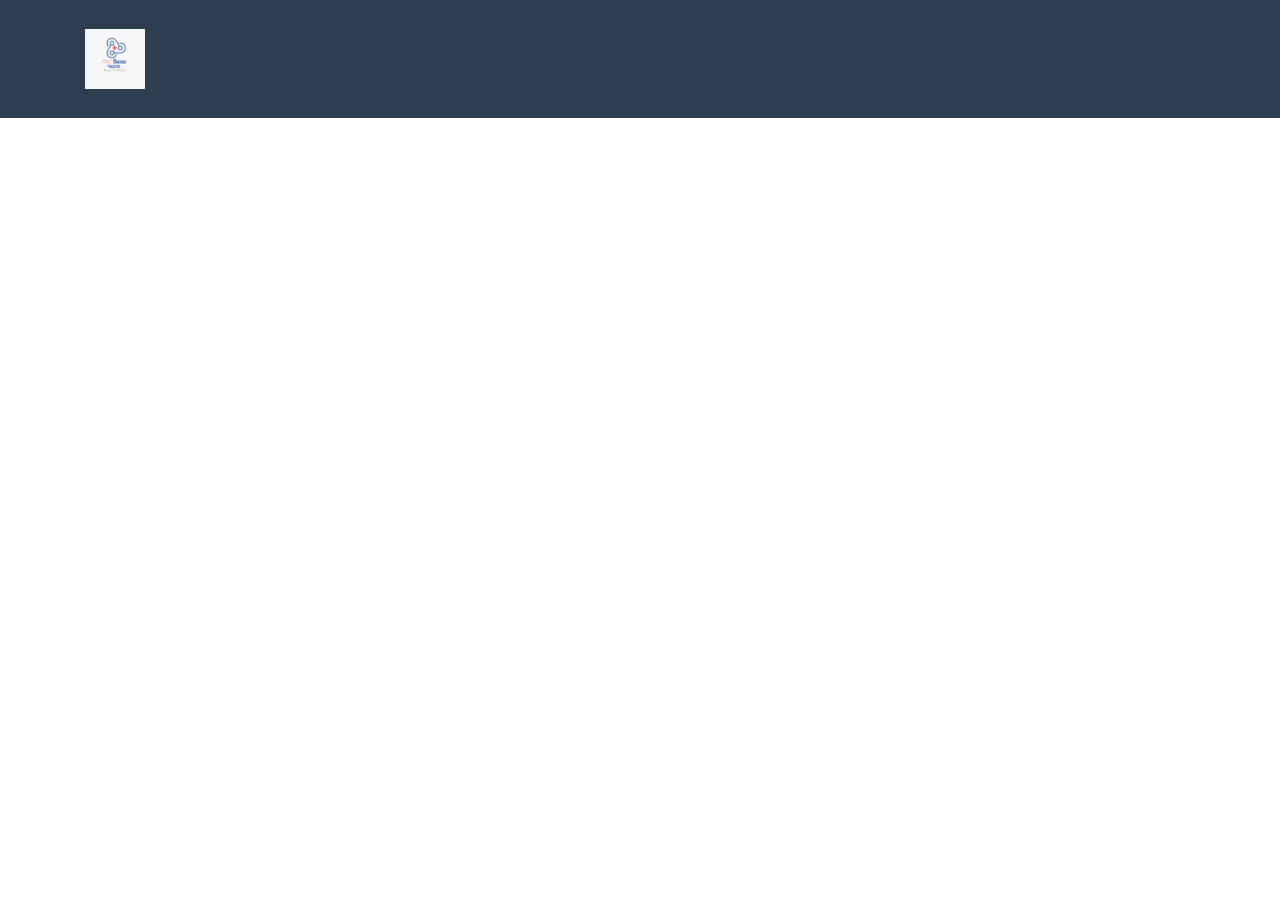
==== commit 72494e76: "landing page ui elements" ====
--- a/index.html
+++ b/index.html
@@ -10,97 +10,26 @@
         <link rel="stylesheet" href="ui/css/bootstrap.min.css" type="text/css">
         <link rel="stylesheet" href="ui/css/main.css" type="text/css">
         <link rel="stylesheet" href="ui/css/fontawesome-free/css/all.min.css">
-        <link href="https://fonts.googleapis.com/css?family=Lora|Roboto+Slab" rel="stylesheet">
+        <link rel="stylesheet" href="ui/magnific-popup/magnific-popup.css">
 
     </head>
     <body>
-        <div class="jumbotron bg-light text-center" style="margin-bottom:0;">
-            <h1>AFYASASA</h1>
-            <p>BORA AFYA BORA</p>
-        </div>
-        <nav class="navbar navbar-expand-sm  navbar-dark ">
-            <a class="navbar-brand" href="#">
-                <img src="ui/image/Afyasasa_logo.jpeg" alt="Afyasasa" style="width:45px;">
-            </a>
-            <button class="navbar-toggler" type="button" data-toggle="collapse" data-target="#navbarResponsive">
-            <span class="navbar-toggler-icon"></span>
-            </button>
-            <div class="collapse navbar-collapse" id="navbarResponsive">
-                <ul class="navbar-nav">
-                    <li class="nav=item">
-                        <a class="nav-link" href="#">Item1</a>
-                    </li>
-                    <li class="nav-item">
-                        <a class="nav-link" href="#">Item2</a>
-                    </li>
-                    <li class="nav-item">
-                        <a class="nav-link" href="#">Item3</a>
-                    </li>
-                </ul>
+        <nav class="navbar navbar-expand-lg bg-secondary fixed-top text-uppercase" id="mainNav">
+            <div class="container">
+                <a class="navbar-brand js-scroll-trigger" href="#page-top">
+                    <img src="ui/image/Afyasasa_logo.jpeg" alt="Afyasasa" style="width:60px;">
+                </a>
+                <button class="navbar-toggler navbar-toggler-right text-uppercase bg-primary text-white rounded" type="button"data-toggle="collapse" data-target="#navbarResponsive" aria-controls="navbarResponsive" 
+                aria-expanded="false" aria-label="Toggle navigation">
+                Menu 
+                <i class="fas fa-bars"></i>
+                </button>
             </div>
         </nav>
-        <section id="services">
-            <div class="container">
-                <div class="row text-center">
-                    <div class="col-lg-12 text-center">
-                        <h2>SERVICES</h2>
-                    </div>
-                </div>
-                <div class="row text-center">
-                    <div class="col-lg-4">
-                            <span class="fa-stack fa-4x">
-                                <i class="fa fa-circle fa-stack-2x text-info"></i>
-                                <i class="fas fa-hospital fa-stack-1x fa-inverse"></i>
-                            </span>
-                        <h2>some text</h2>
-                        <p>Lorem ipsum dolor sit amet,
-                             consectetur adipiscing elit, 
-                             sed do eiusmod tempor incididunt ut labore et dolore magna aliqua...</p>
-                    </div>
-                    <div class="col-lg-4">
-                            <span class="fa-stack fa-4x">
-                                <i class="fa fa-circle fa-stack-2x text-info"></i>
-                                <i class="fas fa-hospital fa-stack-1x fa-inverse"></i>
-                            </span>
-                        <h2>some text</h2>
-                        <p>Lorem ipsum dolor sit amet, 
-                            consectetur adipiscing elit, sed do eiusmod 
-                            tempor incididunt ut labore et dolore magna aliqua. ..</p>
-                    </div>
-                    <div class="col-lg-4">
-                            <span class="fa-stack fa-4x">
-                                <i class="fa fa-circle fa-stack-2x text-info"></i>
-                                <i class="fas fa-hospital fa-stack-1x fa-inverse"></i>
-                            </span>
-                        <h2>some text</h2>
-                        <p>Lorem ipsum dolor sit amet, consectetur 
-                            adipiscing elit, sed do eiusmod tempor
-                             incididunt ut labore et dolore
-                              magna aliqua. ..</p>
-                    </div>
-                </div>
-            </div>
-        </section>
-        <section class="download bg-info" id="download">
-            <div class="container">
-                <div class="row text-center">
-                    <div class="col-lg-12 text-center">
-                        <h3>REGISTER TODAY</h3>
-                    </div>
-                </div>
-                <div class="row text-center">
-                    <div class="col-lg-12">
-                        <p class="text-muted">DIAL *631#</p>
-                    </div>
-                </div>
-            </div>
-        </section>
-        <footer class="container-fluid text-center">
-            <p>&copy; Mobisave 2018. All Rights Reserverd</p>
-            <img src="ui/image/Afyasasa_logo.jpeg" alt="mobisave" style="width:200px;"/>
-        </footer>
-        <script src="ui/js/bootstrap.bundle.js"></script>
-        <script src="ui/js/jquery.easing.min.js"></script>
-        <script src="ui/js/jquery.min.js"></script>
+        <!--js bootstrap-->
+       <script src="ui/magnific-popup/jquery.magnific-popup.min.js"></script>
+       <script src="ui/js/bootstrap.bundle.js"></script>
+       <script src="ui/js/jquery.easing.min.js"></script>
+       <script src="ui/js/jquery.min.js"></script>
     </body>
 </html>--- a/ui/css/main.css
+++ b/ui/css/main.css
@@ -1,21 +1,384 @@
-@import url('https://fonts.googleapis.com/css?family=Lora|Roboto+Slab');
-.jumbotron{
-  color:rgb(241, 81, 81);
-  /*background-image: url("../ui/image/header-bg1.jpg");*/
-  font-family: 'Lora', serif;
-}
-.navbar{
-  background-color:#0a205a;
-  font-family:'Lora',serif;
-}
-#services{
-  padding:10px;
-  color:#0a205a;
-  font-family: 'lora',serif;
-  margin:10px;
-  font-weight: 100;
-}
-section.download {
-  position: relative;
-  padding: 50px 0;
-}
+/*!
+ * Start Bootstrap - Freelancer v5.0.0 (https://startbootstrap.com/template-overviews/freelancer)
+ * Copyright 2013-2018 Start Bootstrap
+ * Licensed under MIT (https://github.com/BlackrockDigital/startbootstrap-freelancer/blob/master/LICENSE)
+ */
+
+body {
+  font-family: 'Lato';
+}
+
+h1,
+h2,
+h3,
+h4,
+h5,
+h6 {
+  font-weight: 700;
+  font-family: 'Montserrat';
+}
+
+hr.star-light,
+hr.star-dark {
+  max-width: 15rem;
+  padding: 0;
+  text-align: center;
+  border: none;
+  border-top: solid 0.25rem;
+  margin-top: 2.5rem;
+  margin-bottom: 2.5rem;
+  margin-left: auto;
+  margin-right: auto;
+}
+
+hr.star-light:after,
+hr.star-dark:after {
+  position: relative;
+  top: -.8em;
+  display: inline-block;
+  padding: 0 0.25em;
+  content: '\f005';
+  font-family: "Font Awesome 5 Free";
+  font-weight: 900;
+  font-size: 2em;
+}
+
+hr.star-light {
+  border-color: #fff;
+}
+
+hr.star-light:after {
+  color: #fff;
+  background-color: #18BC9C;
+}
+
+hr.star-dark {
+  border-color: #2C3E50;
+}
+
+hr.star-dark:after {
+  color: #2C3E50;
+  background-color: white;
+}
+
+section {
+  padding: 6rem 0;
+}
+
+section h2 {
+  font-size: 2.25rem;
+  line-height: 2rem;
+}
+
+@media (min-width: 992px) {
+  section h2 {
+    font-size: 3rem;
+    line-height: 2.5rem;
+  }
+}
+
+.btn-xl {
+  padding: 1rem 1.75rem;
+  font-size: 1.25rem;
+}
+
+.btn-social {
+  width: 3.25rem;
+  height: 3.25rem;
+  font-size: 1.25rem;
+  line-height: 2rem;
+}
+
+.scroll-to-top {
+  z-index: 1042;
+  right: 1rem;
+  bottom: 1rem;
+  display: none;
+}
+
+.scroll-to-top a {
+  width: 3.5rem;
+  height: 3.5rem;
+  background-color: rgba(33, 37, 41, 0.5);
+  line-height: 3.1rem;
+}
+
+#mainNav {
+  padding-top: 1rem;
+  padding-bottom: 1rem;
+  font-weight: 700;
+  font-family: 'Montserrat';
+}
+
+#mainNav .navbar-brand {
+  color: #fff;
+}
+
+#mainNav .navbar-nav {
+  margin-top: 1rem;
+  letter-spacing: 0.0625rem;
+}
+
+#mainNav .navbar-nav li.nav-item a.nav-link {
+  color: #fff;
+}
+
+#mainNav .navbar-nav li.nav-item a.nav-link:hover {
+  color: #18BC9C;
+}
+
+#mainNav .navbar-nav li.nav-item a.nav-link:active, #mainNav .navbar-nav li.nav-item a.nav-link:focus {
+  color: #fff;
+}
+
+#mainNav .navbar-nav li.nav-item a.nav-link.active {
+  color: #18BC9C;
+}
+
+#mainNav .navbar-toggler {
+  font-size: 80%;
+  padding: 0.8rem;
+}
+
+@media (min-width: 992px) {
+  #mainNav {
+    padding-top: 1.5rem;
+    padding-bottom: 1.5rem;
+    -webkit-transition: padding-top 0.3s, padding-bottom 0.3s;
+    transition: padding-top 0.3s, padding-bottom 0.3s;
+  }
+  #mainNav .navbar-brand {
+    font-size: 2em;
+    -webkit-transition: font-size 0.3s;
+    transition: font-size 0.3s;
+  }
+  #mainNav .navbar-nav {
+    margin-top: 0;
+  }
+  #mainNav .navbar-nav > li.nav-item > a.nav-link.active {
+    color: #fff;
+    background: #18BC9C;
+  }
+  #mainNav .navbar-nav > li.nav-item > a.nav-link.active:active, #mainNav .navbar-nav > li.nav-item > a.nav-link.active:focus, #mainNav .navbar-nav > li.nav-item > a.nav-link.active:hover {
+    color: #fff;
+    background: #18BC9C;
+  }
+  #mainNav.navbar-shrink {
+    padding-top: 0.5rem;
+    padding-bottom: 0.5rem;
+  }
+  #mainNav.navbar-shrink .navbar-brand {
+    font-size: 1.5em;
+  }
+}
+
+header.masthead {
+  padding-top: calc(6rem + 72px);
+  padding-bottom: 6rem;
+}
+
+header.masthead h1 {
+  font-size: 3rem;
+  line-height: 3rem;
+}
+
+header.masthead h2 {
+  font-size: 1.3rem;
+  font-family: 'Lato';
+}
+
+@media (min-width: 992px) {
+  header.masthead {
+    padding-top: calc(6rem + 106px);
+    padding-bottom: 6rem;
+  }
+  header.masthead h1 {
+    font-size: 4.75em;
+    line-height: 4rem;
+  }
+  header.masthead h2 {
+    font-size: 1.75em;
+  }
+}
+
+.portfolio {
+  margin-bottom: -15px;
+}
+
+.portfolio .portfolio-item {
+  position: relative;
+  display: block;
+  max-width: 25rem;
+  margin-bottom: 15px;
+}
+
+.portfolio .portfolio-item .portfolio-item-caption {
+  -webkit-transition: all ease 0.5s;
+  transition: all ease 0.5s;
+  opacity: 0;
+  background-color: rgba(24, 188, 156, 0.9);
+}
+
+.portfolio .portfolio-item .portfolio-item-caption:hover {
+  opacity: 1;
+}
+
+.portfolio .portfolio-item .portfolio-item-caption .portfolio-item-caption-content {
+  font-size: 1.5rem;
+}
+
+@media (min-width: 576px) {
+  .portfolio {
+    margin-bottom: -30px;
+  }
+  .portfolio .portfolio-item {
+    margin-bottom: 30px;
+  }
+}
+
+.portfolio-modal .portfolio-modal-dialog {
+  padding: 3rem 1rem;
+  min-height: calc(100vh - 2rem);
+  margin: 1rem calc(1rem - 8px);
+  position: relative;
+  z-index: 2;
+  -webkit-box-shadow: 0 0 3rem 1rem rgba(0, 0, 0, 0.5);
+  box-shadow: 0 0 3rem 1rem rgba(0, 0, 0, 0.5);
+}
+
+.portfolio-modal .portfolio-modal-dialog .close-button {
+  position: absolute;
+  top: 2rem;
+  right: 2rem;
+}
+
+.portfolio-modal .portfolio-modal-dialog .close-button i {
+  line-height: 38px;
+}
+
+.portfolio-modal .portfolio-modal-dialog h2 {
+  font-size: 2rem;
+}
+
+@media (min-width: 768px) {
+  .portfolio-modal .portfolio-modal-dialog {
+    min-height: 100vh;
+    padding: 5rem;
+    margin: 3rem calc(3rem - 8px);
+  }
+  .portfolio-modal .portfolio-modal-dialog h2 {
+    font-size: 3rem;
+  }
+}
+
+.floating-label-form-group {
+  position: relative;
+  border-bottom: 1px solid #e9ecef;
+}
+
+.floating-label-form-group input,
+.floating-label-form-group textarea {
+  font-size: 1.5em;
+  position: relative;
+  z-index: 1;
+  padding-right: 0;
+  padding-left: 0;
+  resize: none;
+  border: none;
+  border-radius: 0;
+  background: none;
+  -webkit-box-shadow: none !important;
+  box-shadow: none !important;
+}
+
+.floating-label-form-group label {
+  font-size: 0.85em;
+  line-height: 1.764705882em;
+  position: relative;
+  z-index: 0;
+  top: 2em;
+  display: block;
+  margin: 0;
+  -webkit-transition: top 0.3s ease, opacity 0.3s ease;
+  transition: top 0.3s ease, opacity 0.3s ease;
+  vertical-align: middle;
+  vertical-align: baseline;
+  opacity: 0;
+}
+
+.floating-label-form-group:not(:first-child) {
+  padding-left: 14px;
+  border-left: 1px solid #e9ecef;
+}
+
+.floating-label-form-group-with-value label {
+  top: 0;
+  opacity: 1;
+}
+
+.floating-label-form-group-with-focus label {
+  color: #18BC9C;
+}
+
+form .row:first-child .floating-label-form-group {
+  border-top: 1px solid #e9ecef;
+}
+
+.footer {
+  padding-top: 5rem;
+  padding-bottom: 5rem;
+  background-color: #2C3E50;
+  color: #fff;
+}
+
+.copyright {
+  background-color: #1a252f;
+}
+
+a {
+  color: #18BC9C;
+}
+
+a:focus, a:hover, a:active {
+  color: #128f76;
+}
+
+.btn {
+  border-width: 2px;
+}
+
+.bg-primary {
+  background-color: #18BC9C !important;
+}
+
+.bg-secondary {
+  background-color: #2C3E50 !important;
+}
+
+.text-primary {
+  color: #18BC9C !important;
+}
+
+.text-secondary {
+  color: #2C3E50 !important;
+}
+
+.btn-primary {
+  background-color: #18BC9C;
+  border-color: #18BC9C;
+}
+
+.btn-primary:hover, .btn-primary:focus, .btn-primary:active {
+  background-color: #128f76;
+  border-color: #128f76;
+}
+
+.btn-secondary {
+  background-color: #2C3E50;
+  border-color: #2C3E50;
+}
+
+.btn-secondary:hover, .btn-secondary:focus, .btn-secondary:active {
+  background-color: #1a252f;
+  border-color: #1a252f;
+}
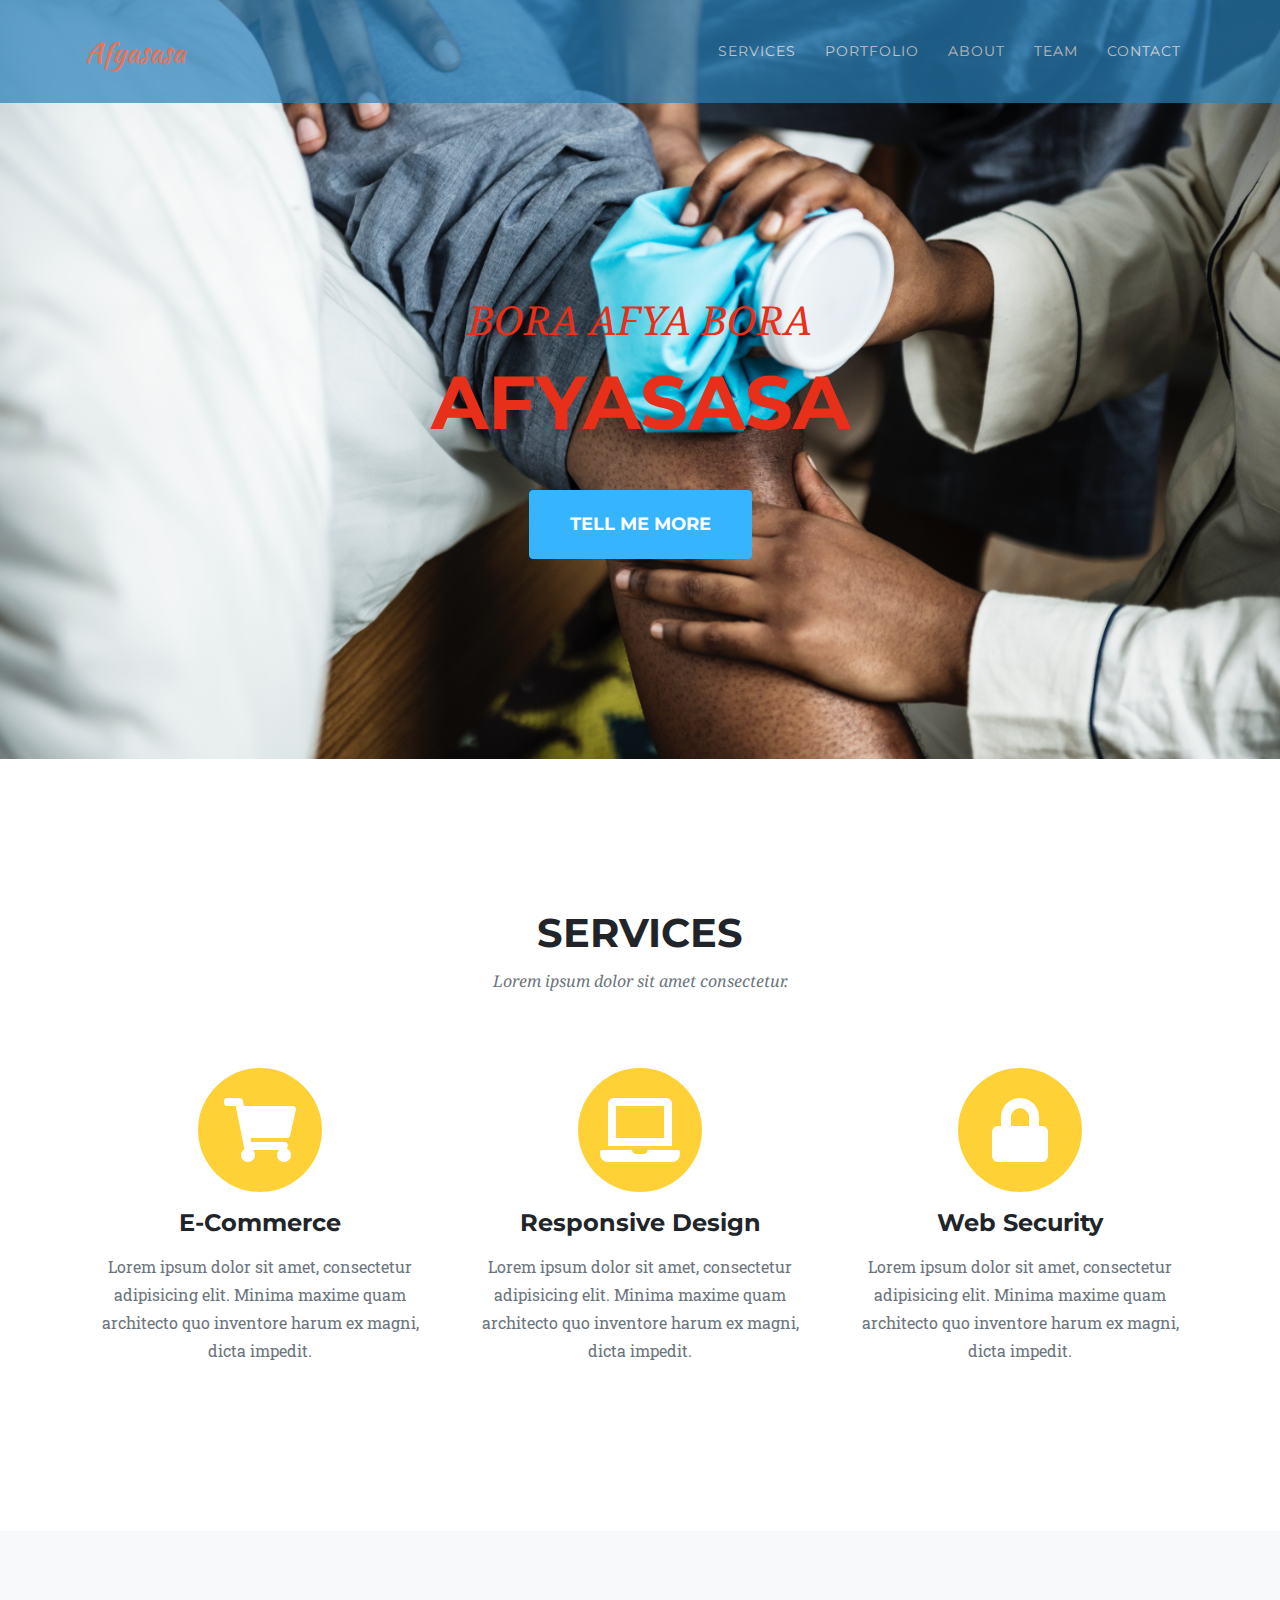
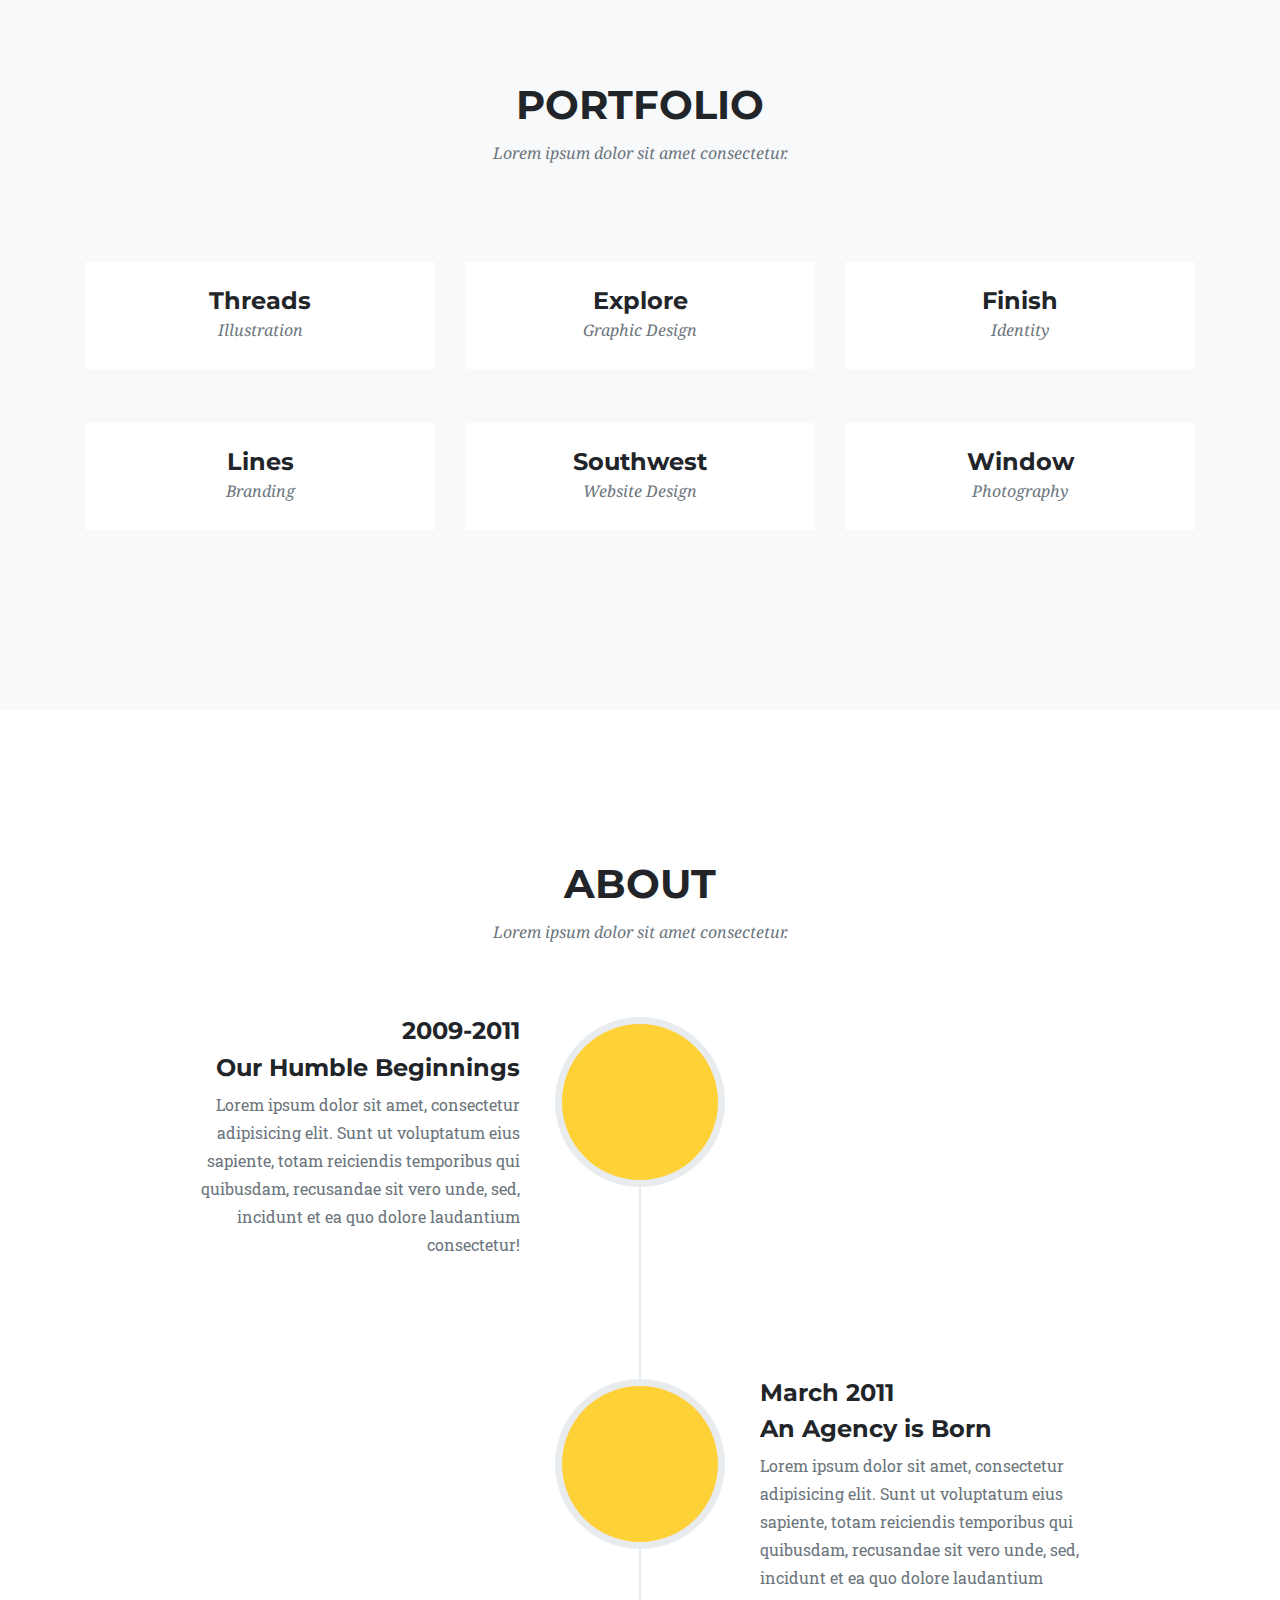
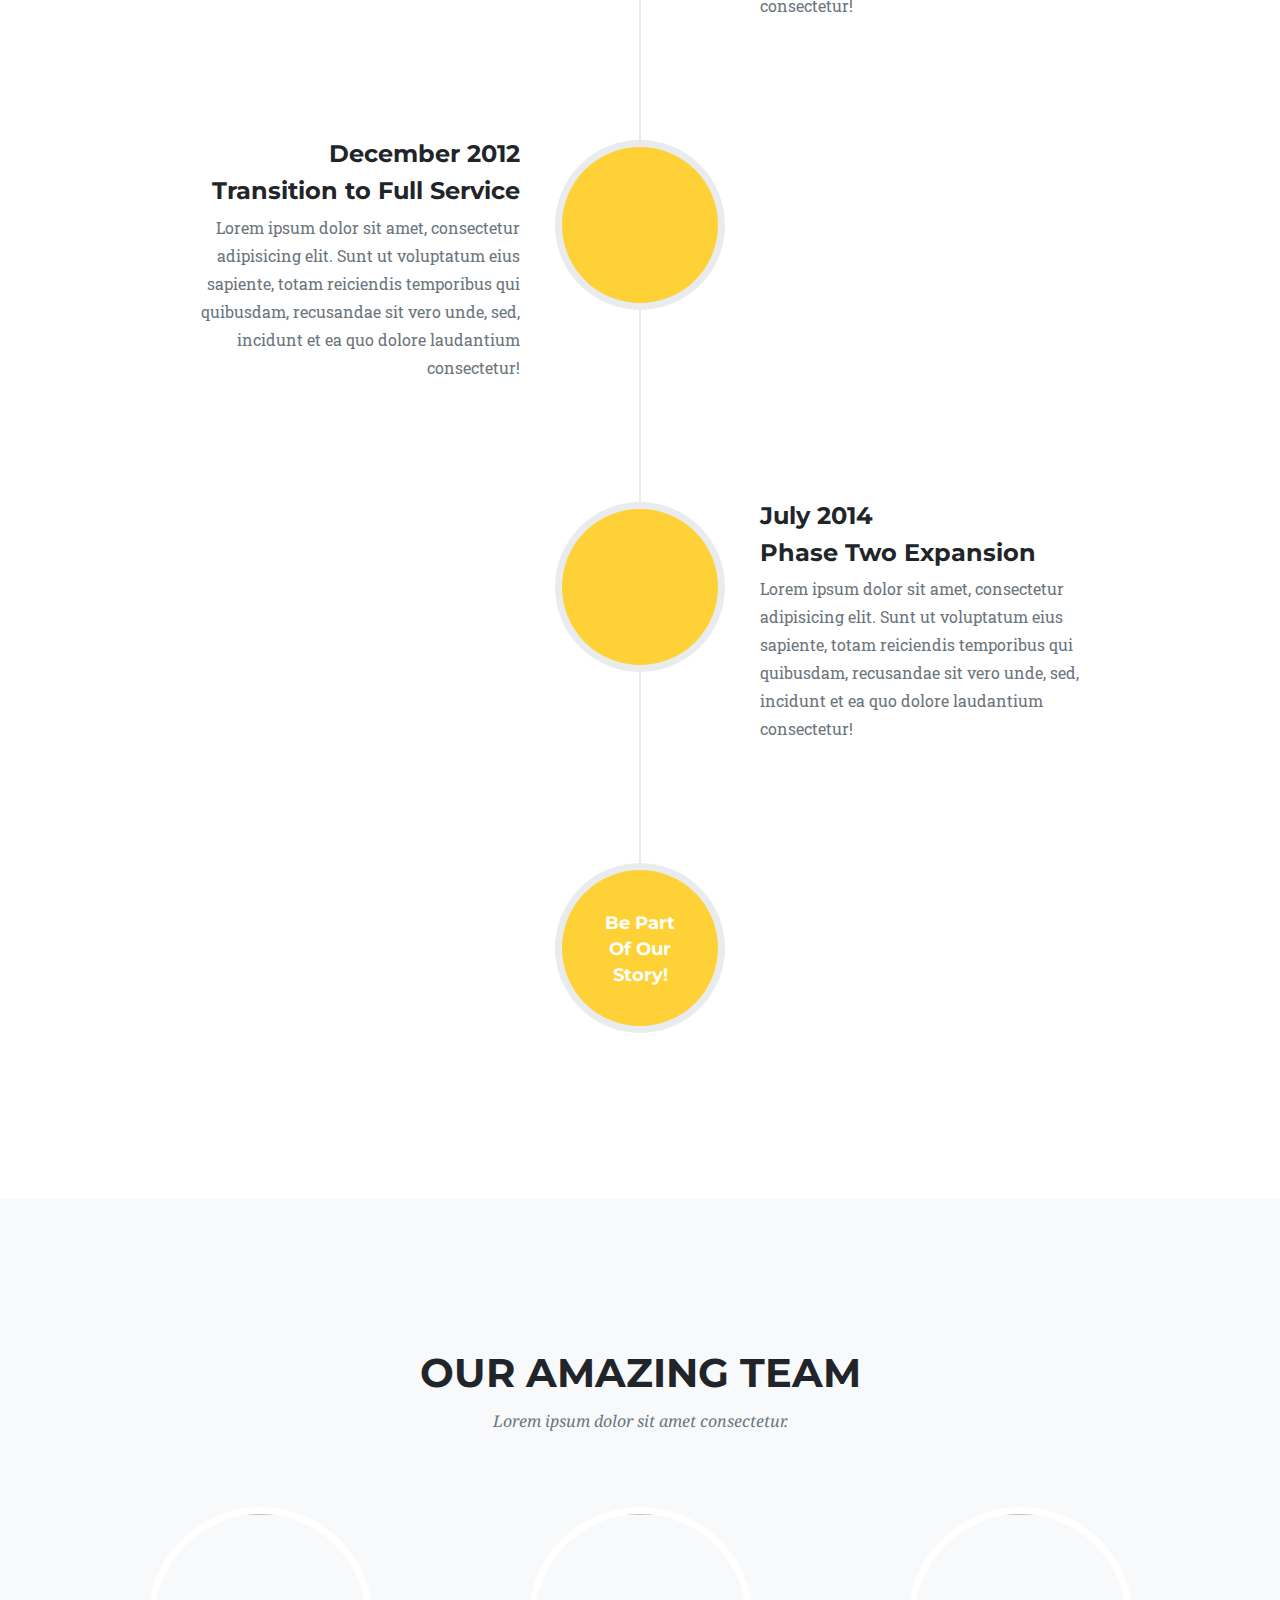
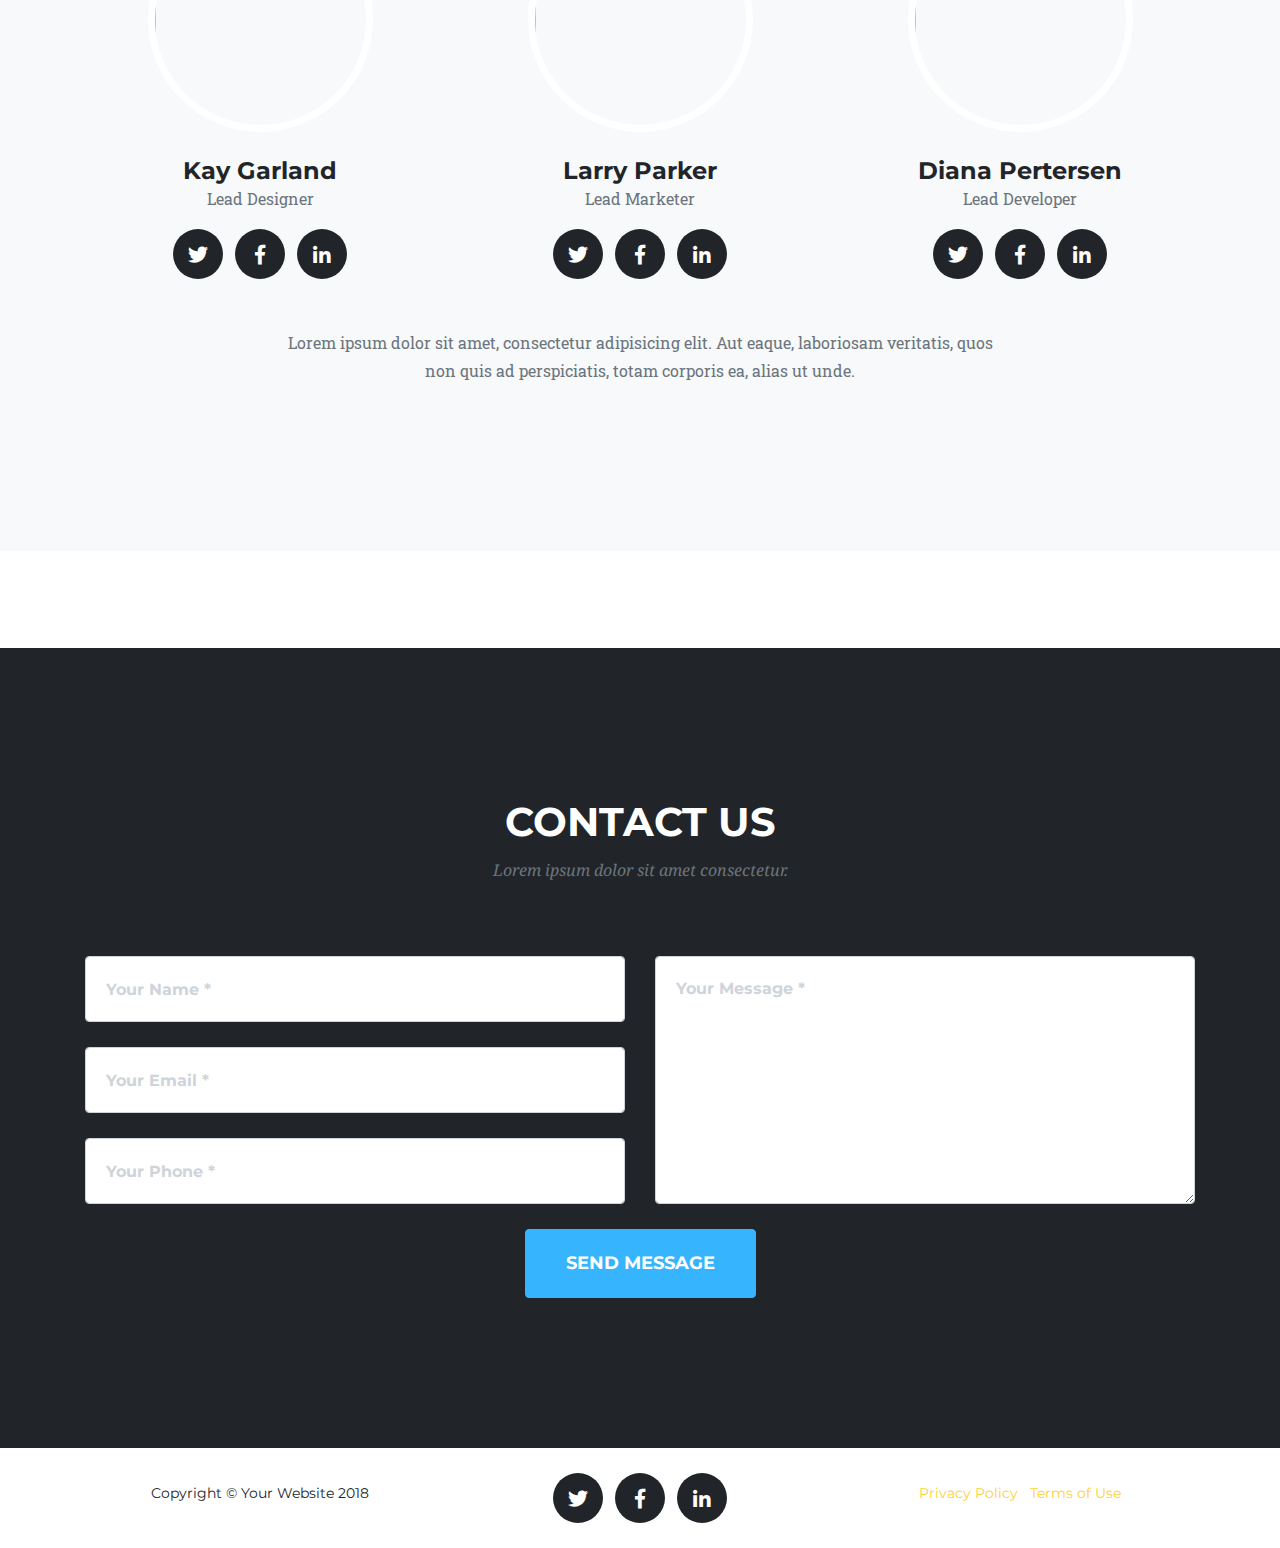
==== commit 29a638cc: "dashboard" ====
--- a/index.html
+++ b/index.html
@@ -1,35 +1,701 @@
 <!DOCTYPE html>
 <html lang="en">
-    <head>
-        <meta charset="UTF-8">
-        <meta name="viewport" content="width=device-width, initial-scale=1, shrink-to-fit=no">
-        <meta name="description" content="">
-        <meta name="Auther" content="">
-
-        <title>AfyaSasa</title>
-        <link rel="stylesheet" href="ui/css/bootstrap.min.css" type="text/css">
-        <link rel="stylesheet" href="ui/css/main.css" type="text/css">
-        <link rel="stylesheet" href="ui/css/fontawesome-free/css/all.min.css">
-        <link rel="stylesheet" href="ui/magnific-popup/magnific-popup.css">
-
-    </head>
-    <body>
-        <nav class="navbar navbar-expand-lg bg-secondary fixed-top text-uppercase" id="mainNav">
-            <div class="container">
-                <a class="navbar-brand js-scroll-trigger" href="#page-top">
-                    <img src="ui/image/Afyasasa_logo.jpeg" alt="Afyasasa" style="width:60px;">
+
+  <head>
+
+    <meta charset="utf-8">
+    <meta name="viewport" content="width=device-width, initial-scale=1, shrink-to-fit=no">
+    <meta name="description" content="">
+    <meta name="author" content="">
+
+    <title>Afyasasa</title>
+
+    <link href="ui/css/bootstrap.min.css" rel="stylesheet">
+    <link href="ui/css/fontawesome-free/css/all.min.css" rel="stylesheet" type="text/css">
+    <link href="https://fonts.googleapis.com/css?family=Montserrat:400,700" rel="stylesheet" type="text/css">
+    <link href='https://fonts.googleapis.com/css?family=Kaushan+Script' rel='stylesheet' type='text/css'>
+    <link href='https://fonts.googleapis.com/css?family=Droid+Serif:400,700,400italic,700italic' rel='stylesheet' type='text/css'>
+    <link href='https://fonts.googleapis.com/css?family=Roboto+Slab:400,100,300,700' rel='stylesheet' type='text/css'>
+    <link href="ui/css/main.css" rel="stylesheet">
+
+  </head>
+
+  <body id="page-top">
+
+    <!-- Navigation -->
+    <nav class="navbar navbar-expand-lg navbar-dark fixed-top" id="mainNav">
+      <div class="container">
+        <a class="navbar-brand js-scroll-trigger" href="#page-top">Afyasasa</a>
+        <button class="navbar-toggler navbar-toggler-right" type="button" data-toggle="collapse" data-target="#navbarResponsive" aria-controls="navbarResponsive" aria-expanded="false" aria-label="Toggle navigation">
+          Menu
+          <i class="fas fa-bars"></i>
+        </button>
+        <div class="collapse navbar-collapse" id="navbarResponsive">
+          <ul class="navbar-nav text-uppercase ml-auto">
+            <li class="nav-item">
+              <a class="nav-link js-scroll-trigger" href="#services">Services</a>
+            </li>
+            <li class="nav-item">
+              <a class="nav-link js-scroll-trigger" href="#portfolio">Portfolio</a>
+            </li>
+            <li class="nav-item">
+              <a class="nav-link js-scroll-trigger" href="#about">About</a>
+            </li>
+            <li class="nav-item">
+              <a class="nav-link js-scroll-trigger" href="#team">Team</a>
+            </li>
+            <li class="nav-item">
+              <a class="nav-link js-scroll-trigger" href="#contact">Contact</a>
+            </li>
+          </ul>
+        </div>
+      </div>
+    </nav>
+
+    <!-- Header -->
+    <header class="masthead">
+      <div class="container">
+        <div class="intro-text">
+          <div class="intro-lead-in">BORA AFYA BORA</div>
+          <div class="intro-heading text-uppercase">AFYASASA</div>
+          <a class="btn btn-primary btn-xl text-uppercase js-scroll-trigger" href="#services">Tell Me More</a>
+        </div>
+      </div>
+    </header>
+
+    <!-- Services -->
+    <section id="services">
+      <div class="container">
+        <div class="row">
+          <div class="col-lg-12 text-center">
+            <h2 class="section-heading text-uppercase">Services</h2>
+            <h3 class="section-subheading text-muted">Lorem ipsum dolor sit amet consectetur.</h3>
+          </div>
+        </div>
+        <div class="row text-center">
+          <div class="col-md-4">
+            <span class="fa-stack fa-4x">
+              <i class="fas fa-circle fa-stack-2x text-primary"></i>
+              <i class="fas fa-shopping-cart fa-stack-1x fa-inverse"></i>
+            </span>
+            <h4 class="service-heading">E-Commerce</h4>
+            <p class="text-muted">Lorem ipsum dolor sit amet, consectetur adipisicing elit. Minima maxime quam architecto quo inventore harum ex magni, dicta impedit.</p>
+          </div>
+          <div class="col-md-4">
+            <span class="fa-stack fa-4x">
+              <i class="fas fa-circle fa-stack-2x text-primary"></i>
+              <i class="fas fa-laptop fa-stack-1x fa-inverse"></i>
+            </span>
+            <h4 class="service-heading">Responsive Design</h4>
+            <p class="text-muted">Lorem ipsum dolor sit amet, consectetur adipisicing elit. Minima maxime quam architecto quo inventore harum ex magni, dicta impedit.</p>
+          </div>
+          <div class="col-md-4">
+            <span class="fa-stack fa-4x">
+              <i class="fas fa-circle fa-stack-2x text-primary"></i>
+              <i class="fas fa-lock fa-stack-1x fa-inverse"></i>
+            </span>
+            <h4 class="service-heading">Web Security</h4>
+            <p class="text-muted">Lorem ipsum dolor sit amet, consectetur adipisicing elit. Minima maxime quam architecto quo inventore harum ex magni, dicta impedit.</p>
+          </div>
+        </div>
+      </div>
+    </section>
+
+    <!-- Portfolio Grid -->
+    <section class="bg-light" id="portfolio">
+      <div class="container">
+        <div class="row">
+          <div class="col-lg-12 text-center">
+            <h2 class="section-heading text-uppercase">Portfolio</h2>
+            <h3 class="section-subheading text-muted">Lorem ipsum dolor sit amet consectetur.</h3>
+          </div>
+        </div>
+        <div class="row">
+          <div class="col-md-4 col-sm-6 portfolio-item">
+            <a class="portfolio-link" data-toggle="modal" href="#portfolioModal1">
+              <div class="portfolio-hover">
+                <div class="portfolio-hover-content">
+                  <i class="fas fa-plus fa-3x"></i>
+                </div>
+              </div>
+              <img class="img-fluid" src="img/portfolio/01-thumbnail.jpg" alt="">
+            </a>
+            <div class="portfolio-caption">
+              <h4>Threads</h4>
+              <p class="text-muted">Illustration</p>
+            </div>
+          </div>
+          <div class="col-md-4 col-sm-6 portfolio-item">
+            <a class="portfolio-link" data-toggle="modal" href="#portfolioModal2">
+              <div class="portfolio-hover">
+                <div class="portfolio-hover-content">
+                  <i class="fas fa-plus fa-3x"></i>
+                </div>
+              </div>
+              <img class="img-fluid" src="img/portfolio/02-thumbnail.jpg" alt="">
+            </a>
+            <div class="portfolio-caption">
+              <h4>Explore</h4>
+              <p class="text-muted">Graphic Design</p>
+            </div>
+          </div>
+          <div class="col-md-4 col-sm-6 portfolio-item">
+            <a class="portfolio-link" data-toggle="modal" href="#portfolioModal3">
+              <div class="portfolio-hover">
+                <div class="portfolio-hover-content">
+                  <i class="fas fa-plus fa-3x"></i>
+                </div>
+              </div>
+              <img class="img-fluid" src="img/portfolio/03-thumbnail.jpg" alt="">
+            </a>
+            <div class="portfolio-caption">
+              <h4>Finish</h4>
+              <p class="text-muted">Identity</p>
+            </div>
+          </div>
+          <div class="col-md-4 col-sm-6 portfolio-item">
+            <a class="portfolio-link" data-toggle="modal" href="#portfolioModal4">
+              <div class="portfolio-hover">
+                <div class="portfolio-hover-content">
+                  <i class="fas fa-plus fa-3x"></i>
+                </div>
+              </div>
+              <img class="img-fluid" src="img/portfolio/04-thumbnail.jpg" alt="">
+            </a>
+            <div class="portfolio-caption">
+              <h4>Lines</h4>
+              <p class="text-muted">Branding</p>
+            </div>
+          </div>
+          <div class="col-md-4 col-sm-6 portfolio-item">
+            <a class="portfolio-link" data-toggle="modal" href="#portfolioModal5">
+              <div class="portfolio-hover">
+                <div class="portfolio-hover-content">
+                  <i class="fas fa-plus fa-3x"></i>
+                </div>
+              </div>
+              <img class="img-fluid" src="img/portfolio/05-thumbnail.jpg" alt="">
+            </a>
+            <div class="portfolio-caption">
+              <h4>Southwest</h4>
+              <p class="text-muted">Website Design</p>
+            </div>
+          </div>
+          <div class="col-md-4 col-sm-6 portfolio-item">
+            <a class="portfolio-link" data-toggle="modal" href="#portfolioModal6">
+              <div class="portfolio-hover">
+                <div class="portfolio-hover-content">
+                  <i class="fas fa-plus fa-3x"></i>
+                </div>
+              </div>
+              <img class="img-fluid" src="img/portfolio/06-thumbnail.jpg" alt="">
+            </a>
+            <div class="portfolio-caption">
+              <h4>Window</h4>
+              <p class="text-muted">Photography</p>
+            </div>
+          </div>
+        </div>
+      </div>
+    </section>
+
+    <!-- About -->
+    <section id="about">
+      <div class="container">
+        <div class="row">
+          <div class="col-lg-12 text-center">
+            <h2 class="section-heading text-uppercase">About</h2>
+            <h3 class="section-subheading text-muted">Lorem ipsum dolor sit amet consectetur.</h3>
+          </div>
+        </div>
+        <div class="row">
+          <div class="col-lg-12">
+            <ul class="timeline">
+              <li>
+                <div class="timeline-image">
+                  <img class="rounded-circle img-fluid" src="img/about/1.jpg" alt="">
+                </div>
+                <div class="timeline-panel">
+                  <div class="timeline-heading">
+                    <h4>2009-2011</h4>
+                    <h4 class="subheading">Our Humble Beginnings</h4>
+                  </div>
+                  <div class="timeline-body">
+                    <p class="text-muted">Lorem ipsum dolor sit amet, consectetur adipisicing elit. Sunt ut voluptatum eius sapiente, totam reiciendis temporibus qui quibusdam, recusandae sit vero unde, sed, incidunt et ea quo dolore laudantium consectetur!</p>
+                  </div>
+                </div>
+              </li>
+              <li class="timeline-inverted">
+                <div class="timeline-image">
+                  <img class="rounded-circle img-fluid" src="img/about/2.jpg" alt="">
+                </div>
+                <div class="timeline-panel">
+                  <div class="timeline-heading">
+                    <h4>March 2011</h4>
+                    <h4 class="subheading">An Agency is Born</h4>
+                  </div>
+                  <div class="timeline-body">
+                    <p class="text-muted">Lorem ipsum dolor sit amet, consectetur adipisicing elit. Sunt ut voluptatum eius sapiente, totam reiciendis temporibus qui quibusdam, recusandae sit vero unde, sed, incidunt et ea quo dolore laudantium consectetur!</p>
+                  </div>
+                </div>
+              </li>
+              <li>
+                <div class="timeline-image">
+                  <img class="rounded-circle img-fluid" src="img/about/3.jpg" alt="">
+                </div>
+                <div class="timeline-panel">
+                  <div class="timeline-heading">
+                    <h4>December 2012</h4>
+                    <h4 class="subheading">Transition to Full Service</h4>
+                  </div>
+                  <div class="timeline-body">
+                    <p class="text-muted">Lorem ipsum dolor sit amet, consectetur adipisicing elit. Sunt ut voluptatum eius sapiente, totam reiciendis temporibus qui quibusdam, recusandae sit vero unde, sed, incidunt et ea quo dolore laudantium consectetur!</p>
+                  </div>
+                </div>
+              </li>
+              <li class="timeline-inverted">
+                <div class="timeline-image">
+                  <img class="rounded-circle img-fluid" src="img/about/4.jpg" alt="">
+                </div>
+                <div class="timeline-panel">
+                  <div class="timeline-heading">
+                    <h4>July 2014</h4>
+                    <h4 class="subheading">Phase Two Expansion</h4>
+                  </div>
+                  <div class="timeline-body">
+                    <p class="text-muted">Lorem ipsum dolor sit amet, consectetur adipisicing elit. Sunt ut voluptatum eius sapiente, totam reiciendis temporibus qui quibusdam, recusandae sit vero unde, sed, incidunt et ea quo dolore laudantium consectetur!</p>
+                  </div>
+                </div>
+              </li>
+              <li class="timeline-inverted">
+                <div class="timeline-image">
+                  <h4>Be Part
+                    <br>Of Our
+                    <br>Story!</h4>
+                </div>
+              </li>
+            </ul>
+          </div>
+        </div>
+      </div>
+    </section>
+
+    <!-- Team -->
+    <section class="bg-light" id="team">
+      <div class="container">
+        <div class="row">
+          <div class="col-lg-12 text-center">
+            <h2 class="section-heading text-uppercase">Our Amazing Team</h2>
+            <h3 class="section-subheading text-muted">Lorem ipsum dolor sit amet consectetur.</h3>
+          </div>
+        </div>
+        <div class="row">
+          <div class="col-sm-4">
+            <div class="team-member">
+              <img class="mx-auto rounded-circle" src="img/team/1.jpg" alt="">
+              <h4>Kay Garland</h4>
+              <p class="text-muted">Lead Designer</p>
+              <ul class="list-inline social-buttons">
+                <li class="list-inline-item">
+                  <a href="#">
+                    <i class="fab fa-twitter"></i>
+                  </a>
+                </li>
+                <li class="list-inline-item">
+                  <a href="#">
+                    <i class="fab fa-facebook-f"></i>
+                  </a>
+                </li>
+                <li class="list-inline-item">
+                  <a href="#">
+                    <i class="fab fa-linkedin-in"></i>
+                  </a>
+                </li>
+              </ul>
+            </div>
+          </div>
+          <div class="col-sm-4">
+            <div class="team-member">
+              <img class="mx-auto rounded-circle" src="img/team/2.jpg" alt="">
+              <h4>Larry Parker</h4>
+              <p class="text-muted">Lead Marketer</p>
+              <ul class="list-inline social-buttons">
+                <li class="list-inline-item">
+                  <a href="#">
+                    <i class="fab fa-twitter"></i>
+                  </a>
+                </li>
+                <li class="list-inline-item">
+                  <a href="#">
+                    <i class="fab fa-facebook-f"></i>
+                  </a>
+                </li>
+                <li class="list-inline-item">
+                  <a href="#">
+                    <i class="fab fa-linkedin-in"></i>
+                  </a>
+                </li>
+              </ul>
+            </div>
+          </div>
+          <div class="col-sm-4">
+            <div class="team-member">
+              <img class="mx-auto rounded-circle" src="img/team/3.jpg" alt="">
+              <h4>Diana Pertersen</h4>
+              <p class="text-muted">Lead Developer</p>
+              <ul class="list-inline social-buttons">
+                <li class="list-inline-item">
+                  <a href="#">
+                    <i class="fab fa-twitter"></i>
+                  </a>
+                </li>
+                <li class="list-inline-item">
+                  <a href="#">
+                    <i class="fab fa-facebook-f"></i>
+                  </a>
+                </li>
+                <li class="list-inline-item">
+                  <a href="#">
+                    <i class="fab fa-linkedin-in"></i>
+                  </a>
+                </li>
+              </ul>
+            </div>
+          </div>
+        </div>
+        <div class="row">
+          <div class="col-lg-8 mx-auto text-center">
+            <p class="large text-muted">Lorem ipsum dolor sit amet, consectetur adipisicing elit. Aut eaque, laboriosam veritatis, quos non quis ad perspiciatis, totam corporis ea, alias ut unde.</p>
+          </div>
+        </div>
+      </div>
+    </section>
+
+    <!-- Clients -->
+    <section class="py-5">
+      <div class="container">
+        <div class="row">
+          <div class="col-md-3 col-sm-6">
+            <a href="#">
+              <img class="img-fluid d-block mx-auto" src="img/logos/envato.jpg" alt="">
+            </a>
+          </div>
+          <div class="col-md-3 col-sm-6">
+            <a href="#">
+              <img class="img-fluid d-block mx-auto" src="img/logos/designmodo.jpg" alt="">
+            </a>
+          </div>
+          <div class="col-md-3 col-sm-6">
+            <a href="#">
+              <img class="img-fluid d-block mx-auto" src="img/logos/themeforest.jpg" alt="">
+            </a>
+          </div>
+          <div class="col-md-3 col-sm-6">
+            <a href="#">
+              <img class="img-fluid d-block mx-auto" src="img/logos/creative-market.jpg" alt="">
+            </a>
+          </div>
+        </div>
+      </div>
+    </section>
+
+    <!-- Contact -->
+    <section id="contact">
+      <div class="container">
+        <div class="row">
+          <div class="col-lg-12 text-center">
+            <h2 class="section-heading text-uppercase">Contact Us</h2>
+            <h3 class="section-subheading text-muted">Lorem ipsum dolor sit amet consectetur.</h3>
+          </div>
+        </div>
+        <div class="row">
+          <div class="col-lg-12">
+            <form id="contactForm" name="sentMessage" novalidate="novalidate">
+              <div class="row">
+                <div class="col-md-6">
+                  <div class="form-group">
+                    <input class="form-control" id="name" type="text" placeholder="Your Name *" required="required" data-validation-required-message="Please enter your name.">
+                    <p class="help-block text-danger"></p>
+                  </div>
+                  <div class="form-group">
+                    <input class="form-control" id="email" type="email" placeholder="Your Email *" required="required" data-validation-required-message="Please enter your email address.">
+                    <p class="help-block text-danger"></p>
+                  </div>
+                  <div class="form-group">
+                    <input class="form-control" id="phone" type="tel" placeholder="Your Phone *" required="required" data-validation-required-message="Please enter your phone number.">
+                    <p class="help-block text-danger"></p>
+                  </div>
+                </div>
+                <div class="col-md-6">
+                  <div class="form-group">
+                    <textarea class="form-control" id="message" placeholder="Your Message *" required="required" data-validation-required-message="Please enter a message."></textarea>
+                    <p class="help-block text-danger"></p>
+                  </div>
+                </div>
+                <div class="clearfix"></div>
+                <div class="col-lg-12 text-center">
+                  <div id="success"></div>
+                  <button id="sendMessageButton" class="btn btn-primary btn-xl text-uppercase" type="submit">Send Message</button>
+                </div>
+              </div>
+            </form>
+          </div>
+        </div>
+      </div>
+    </section>
+
+    <!-- Footer -->
+    <footer>
+      <div class="container">
+        <div class="row">
+          <div class="col-md-4">
+            <span class="copyright">Copyright &copy; Your Website 2018</span>
+          </div>
+          <div class="col-md-4">
+            <ul class="list-inline social-buttons">
+              <li class="list-inline-item">
+                <a href="#">
+                  <i class="fab fa-twitter"></i>
                 </a>
-                <button class="navbar-toggler navbar-toggler-right text-uppercase bg-primary text-white rounded" type="button"data-toggle="collapse" data-target="#navbarResponsive" aria-controls="navbarResponsive" 
-                aria-expanded="false" aria-label="Toggle navigation">
-                Menu 
-                <i class="fas fa-bars"></i>
-                </button>
-            </div>
-        </nav>
-        <!--js bootstrap-->
-       <script src="ui/magnific-popup/jquery.magnific-popup.min.js"></script>
-       <script src="ui/js/bootstrap.bundle.js"></script>
-       <script src="ui/js/jquery.easing.min.js"></script>
-       <script src="ui/js/jquery.min.js"></script>
-    </body>
-</html>+              </li>
+              <li class="list-inline-item">
+                <a href="#">
+                  <i class="fab fa-facebook-f"></i>
+                </a>
+              </li>
+              <li class="list-inline-item">
+                <a href="#">
+                  <i class="fab fa-linkedin-in"></i>
+                </a>
+              </li>
+            </ul>
+          </div>
+          <div class="col-md-4">
+            <ul class="list-inline quicklinks">
+              <li class="list-inline-item">
+                <a href="#">Privacy Policy</a>
+              </li>
+              <li class="list-inline-item">
+                <a href="#">Terms of Use</a>
+              </li>
+            </ul>
+          </div>
+        </div>
+      </div>
+    </footer>
+
+    <!-- Portfolio Modals -->
+
+    <!-- Modal 1 -->
+    <div class="portfolio-modal modal fade" id="portfolioModal1" tabindex="-1" role="dialog" aria-hidden="true">
+      <div class="modal-dialog">
+        <div class="modal-content">
+          <div class="close-modal" data-dismiss="modal">
+            <div class="lr">
+              <div class="rl"></div>
+            </div>
+          </div>
+          <div class="container">
+            <div class="row">
+              <div class="col-lg-8 mx-auto">
+                <div class="modal-body">
+                  <!-- Project Details Go Here -->
+                  <h2 class="text-uppercase">Project Name</h2>
+                  <p class="item-intro text-muted">Lorem ipsum dolor sit amet consectetur.</p>
+                  <img class="img-fluid d-block mx-auto" src="img/portfolio/01-full.jpg" alt="">
+                  <p>Use this area to describe your project. Lorem ipsum dolor sit amet, consectetur adipisicing elit. Est blanditiis dolorem culpa incidunt minus dignissimos deserunt repellat aperiam quasi sunt officia expedita beatae cupiditate, maiores repudiandae, nostrum, reiciendis facere nemo!</p>
+                  <ul class="list-inline">
+                    <li>Date: January 2017</li>
+                    <li>Client: Threads</li>
+                    <li>Category: Illustration</li>
+                  </ul>
+                  <button class="btn btn-primary" data-dismiss="modal" type="button">
+                    <i class="fas fa-times"></i>
+                    Close Project</button>
+                </div>
+              </div>
+            </div>
+          </div>
+        </div>
+      </div>
+    </div>
+
+    <!-- Modal 2 -->
+    <div class="portfolio-modal modal fade" id="portfolioModal2" tabindex="-1" role="dialog" aria-hidden="true">
+      <div class="modal-dialog">
+        <div class="modal-content">
+          <div class="close-modal" data-dismiss="modal">
+            <div class="lr">
+              <div class="rl"></div>
+            </div>
+          </div>
+          <div class="container">
+            <div class="row">
+              <div class="col-lg-8 mx-auto">
+                <div class="modal-body">
+                  <!-- Project Details Go Here -->
+                  <h2 class="text-uppercase">Project Name</h2>
+                  <p class="item-intro text-muted">Lorem ipsum dolor sit amet consectetur.</p>
+                  <img class="img-fluid d-block mx-auto" src="img/portfolio/02-full.jpg" alt="">
+                  <p>Use this area to describe your project. Lorem ipsum dolor sit amet, consectetur adipisicing elit. Est blanditiis dolorem culpa incidunt minus dignissimos deserunt repellat aperiam quasi sunt officia expedita beatae cupiditate, maiores repudiandae, nostrum, reiciendis facere nemo!</p>
+                  <ul class="list-inline">
+                    <li>Date: January 2017</li>
+                    <li>Client: Explore</li>
+                    <li>Category: Graphic Design</li>
+                  </ul>
+                  <button class="btn btn-primary" data-dismiss="modal" type="button">
+                    <i class="fas fa-times"></i>
+                    Close Project</button>
+                </div>
+              </div>
+            </div>
+          </div>
+        </div>
+      </div>
+    </div>
+
+    <!-- Modal 3 -->
+    <div class="portfolio-modal modal fade" id="portfolioModal3" tabindex="-1" role="dialog" aria-hidden="true">
+      <div class="modal-dialog">
+        <div class="modal-content">
+          <div class="close-modal" data-dismiss="modal">
+            <div class="lr">
+              <div class="rl"></div>
+            </div>
+          </div>
+          <div class="container">
+            <div class="row">
+              <div class="col-lg-8 mx-auto">
+                <div class="modal-body">
+                  <!-- Project Details Go Here -->
+                  <h2 class="text-uppercase">Project Name</h2>
+                  <p class="item-intro text-muted">Lorem ipsum dolor sit amet consectetur.</p>
+                  <img class="img-fluid d-block mx-auto" src="img/portfolio/03-full.jpg" alt="">
+                  <p>Use this area to describe your project. Lorem ipsum dolor sit amet, consectetur adipisicing elit. Est blanditiis dolorem culpa incidunt minus dignissimos deserunt repellat aperiam quasi sunt officia expedita beatae cupiditate, maiores repudiandae, nostrum, reiciendis facere nemo!</p>
+                  <ul class="list-inline">
+                    <li>Date: January 2017</li>
+                    <li>Client: Finish</li>
+                    <li>Category: Identity</li>
+                  </ul>
+                  <button class="btn btn-primary" data-dismiss="modal" type="button">
+                    <i class="fas fa-times"></i>
+                    Close Project</button>
+                </div>
+              </div>
+            </div>
+          </div>
+        </div>
+      </div>
+    </div>
+
+    <!-- Modal 4 -->
+    <div class="portfolio-modal modal fade" id="portfolioModal4" tabindex="-1" role="dialog" aria-hidden="true">
+      <div class="modal-dialog">
+        <div class="modal-content">
+          <div class="close-modal" data-dismiss="modal">
+            <div class="lr">
+              <div class="rl"></div>
+            </div>
+          </div>
+          <div class="container">
+            <div class="row">
+              <div class="col-lg-8 mx-auto">
+                <div class="modal-body">
+                  <!-- Project Details Go Here -->
+                  <h2 class="text-uppercase">Project Name</h2>
+                  <p class="item-intro text-muted">Lorem ipsum dolor sit amet consectetur.</p>
+                  <img class="img-fluid d-block mx-auto" src="img/portfolio/04-full.jpg" alt="">
+                  <p>Use this area to describe your project. Lorem ipsum dolor sit amet, consectetur adipisicing elit. Est blanditiis dolorem culpa incidunt minus dignissimos deserunt repellat aperiam quasi sunt officia expedita beatae cupiditate, maiores repudiandae, nostrum, reiciendis facere nemo!</p>
+                  <ul class="list-inline">
+                    <li>Date: January 2017</li>
+                    <li>Client: Lines</li>
+                    <li>Category: Branding</li>
+                  </ul>
+                  <button class="btn btn-primary" data-dismiss="modal" type="button">
+                    <i class="fas fa-times"></i>
+                    Close Project</button>
+                </div>
+              </div>
+            </div>
+          </div>
+        </div>
+      </div>
+    </div>
+
+    <!-- Modal 5 -->
+    <div class="portfolio-modal modal fade" id="portfolioModal5" tabindex="-1" role="dialog" aria-hidden="true">
+      <div class="modal-dialog">
+        <div class="modal-content">
+          <div class="close-modal" data-dismiss="modal">
+            <div class="lr">
+              <div class="rl"></div>
+            </div>
+          </div>
+          <div class="container">
+            <div class="row">
+              <div class="col-lg-8 mx-auto">
+                <div class="modal-body">
+                  <!-- Project Details Go Here -->
+                  <h2 class="text-uppercase">Project Name</h2>
+                  <p class="item-intro text-muted">Lorem ipsum dolor sit amet consectetur.</p>
+                  <img class="img-fluid d-block mx-auto" src="img/portfolio/05-full.jpg" alt="">
+                  <p>Use this area to describe your project. Lorem ipsum dolor sit amet, consectetur adipisicing elit. Est blanditiis dolorem culpa incidunt minus dignissimos deserunt repellat aperiam quasi sunt officia expedita beatae cupiditate, maiores repudiandae, nostrum, reiciendis facere nemo!</p>
+                  <ul class="list-inline">
+                    <li>Date: January 2017</li>
+                    <li>Client: Southwest</li>
+                    <li>Category: Website Design</li>
+                  </ul>
+                  <button class="btn btn-primary" data-dismiss="modal" type="button">
+                    <i class="fas fa-times"></i>
+                    Close Project</button>
+                </div>
+              </div>
+            </div>
+          </div>
+        </div>
+      </div>
+    </div>
+
+    <!-- Modal 6 -->
+    <div class="portfolio-modal modal fade" id="portfolioModal6" tabindex="-1" role="dialog" aria-hidden="true">
+      <div class="modal-dialog">
+        <div class="modal-content">
+          <div class="close-modal" data-dismiss="modal">
+            <div class="lr">
+              <div class="rl"></div>
+            </div>
+          </div>
+          <div class="container">
+            <div class="row">
+              <div class="col-lg-8 mx-auto">
+                <div class="modal-body">
+                  <!-- Project Details Go Here -->
+                  <h2 class="text-uppercase">Project Name</h2>
+                  <p class="item-intro text-muted">Lorem ipsum dolor sit amet consectetur.</p>
+                  <img class="img-fluid d-block mx-auto" src="img/portfolio/06-full.jpg" alt="">
+                  <p>Use this area to describe your project. Lorem ipsum dolor sit amet, consectetur adipisicing elit. Est blanditiis dolorem culpa incidunt minus dignissimos deserunt repellat aperiam quasi sunt officia expedita beatae cupiditate, maiores repudiandae, nostrum, reiciendis facere nemo!</p>
+                  <ul class="list-inline">
+                    <li>Date: January 2017</li>
+                    <li>Client: Window</li>
+                    <li>Category: Photography</li>
+                  </ul>
+                  <button class="btn btn-primary" data-dismiss="modal" type="button">
+                    <i class="fas fa-times"></i>
+                    Close Project</button>
+                </div>
+              </div>
+            </div>
+          </div>
+        </div>
+      </div>
+    </div>
+
+    <!-- Bootstrap core JavaScript -->
+    <script src="ui/js/jquery.min.js"></script>
+    <script src="ui/js/bootstrap.bundle.js"></script>
+    <script src="ui/js/jquery.easing.min.js"></script>
+    <script src="ui/js/main.js"></script>
+
+  </body>
+
+</html>
--- a/ui/css/main.css
+++ b/ui/css/main.css
@@ -1,11 +1,23 @@
-/*!
- * Start Bootstrap - Freelancer v5.0.0 (https://startbootstrap.com/template-overviews/freelancer)
- * Copyright 2013-2018 Start Bootstrap
- * Licensed under MIT (https://github.com/BlackrockDigital/startbootstrap-freelancer/blob/master/LICENSE)
- */
 
 body {
-  font-family: 'Lato';
+  overflow-x: hidden;
+  font-family: 'Roboto Slab', -apple-system, BlinkMacSystemFont, 'Segoe UI', Roboto, 'Helvetica Neue', Arial, sans-serif, 'Apple Color Emoji', 'Segoe UI Emoji', 'Segoe UI Symbol', 'Noto Color Emoji';
+}
+
+p {
+  line-height: 1.75;
+}
+
+a {
+  color: #fed136;
+}
+
+a:hover {
+  color: #fec503;
+}
+
+.text-primary {
+  color: #fed136 !important;
 }
 
 h1,
@@ -15,370 +27,667 @@
 h5,
 h6 {
   font-weight: 700;
-  font-family: 'Montserrat';
-}
-
-hr.star-light,
-hr.star-dark {
-  max-width: 15rem;
-  padding: 0;
-  text-align: center;
-  border: none;
-  border-top: solid 0.25rem;
-  margin-top: 2.5rem;
-  margin-bottom: 2.5rem;
-  margin-left: auto;
-  margin-right: auto;
-}
-
-hr.star-light:after,
-hr.star-dark:after {
-  position: relative;
-  top: -.8em;
-  display: inline-block;
-  padding: 0 0.25em;
-  content: '\f005';
-  font-family: "Font Awesome 5 Free";
-  font-weight: 900;
-  font-size: 2em;
-}
-
-hr.star-light {
-  border-color: #fff;
-}
-
-hr.star-light:after {
-  color: #fff;
-  background-color: #18BC9C;
-}
-
-hr.star-dark {
-  border-color: #2C3E50;
-}
-
-hr.star-dark:after {
-  color: #2C3E50;
-  background-color: white;
+  font-family: 'Montserrat', -apple-system, BlinkMacSystemFont, 'Segoe UI', Roboto, 'Helvetica Neue', Arial, sans-serif, 'Apple Color Emoji', 'Segoe UI Emoji', 'Segoe UI Symbol', 'Noto Color Emoji';
 }
 
 section {
-  padding: 6rem 0;
-}
-
-section h2 {
-  font-size: 2.25rem;
-  line-height: 2rem;
-}
-
-@media (min-width: 992px) {
-  section h2 {
-    font-size: 3rem;
-    line-height: 2.5rem;
-  }
+  padding: 100px 0;
+}
+
+section h2.section-heading {
+  font-size: 40px;
+  margin-top: 0;
+  margin-bottom: 15px;
+}
+
+section h3.section-subheading {
+  font-size: 16px;
+  font-weight: 400;
+  font-style: italic;
+  margin-bottom: 75px;
+  text-transform: none;
+  font-family: 'Droid Serif', -apple-system, BlinkMacSystemFont, 'Segoe UI', Roboto, 'Helvetica Neue', Arial, sans-serif, 'Apple Color Emoji', 'Segoe UI Emoji', 'Segoe UI Symbol', 'Noto Color Emoji';
+}
+
+@media (min-width: 768px) {
+  section {
+    padding: 150px 0;
+  }
+}
+
+.btn {
+  font-family: 'Montserrat', -apple-system, BlinkMacSystemFont, 'Segoe UI', Roboto, 'Helvetica Neue', Arial, sans-serif, 'Apple Color Emoji', 'Segoe UI Emoji', 'Segoe UI Symbol', 'Noto Color Emoji';
+  font-weight: 700;
 }
 
 .btn-xl {
-  padding: 1rem 1.75rem;
-  font-size: 1.25rem;
-}
-
-.btn-social {
-  width: 3.25rem;
-  height: 3.25rem;
-  font-size: 1.25rem;
-  line-height: 2rem;
-}
-
-.scroll-to-top {
-  z-index: 1042;
-  right: 1rem;
-  bottom: 1rem;
-  display: none;
-}
-
-.scroll-to-top a {
-  width: 3.5rem;
-  height: 3.5rem;
-  background-color: rgba(33, 37, 41, 0.5);
-  line-height: 3.1rem;
+  font-size: 18px;
+  padding: 20px 40px;
+}
+
+.btn-primary {
+  background-color: #36b5fe;
+  border-color: #36b5fe;
+}
+
+.btn-primary:active, .btn-primary:focus, .btn-primary:hover {
+  background-color: #fec810 !important;
+  border-color: #fec810 !important;
+  color: white;
+}
+
+.btn-primary:active, .btn-primary:focus {
+  -webkit-box-shadow: 0 0 0 0.2rem rgba(254, 209, 55, 0.5) !important;
+  box-shadow: 0 0 0 0.2rem rgba(254, 209, 55, 0.5) !important;
+}
+
+::-moz-selection {
+  background: #fed136;
+  text-shadow: none;
+}
+
+::selection {
+  background: #fed136;
+  text-shadow: none;
+}
+
+img::-moz-selection {
+  background: transparent;
+}
+
+img::selection {
+  background: transparent;
+}
+
+img::-moz-selection {
+  background: transparent;
 }
 
 #mainNav {
-  padding-top: 1rem;
-  padding-bottom: 1rem;
-  font-weight: 700;
-  font-family: 'Montserrat';
+  background-color: #2980b9;
+}
+
+#mainNav .navbar-toggler {
+  font-size: 12px;
+  right: 0;
+  padding: 13px;
+  text-transform: uppercase;
+  color: white;
+  border: 0;
+  background-color: #36e0fe;
+  font-family: 'Montserrat', -apple-system, BlinkMacSystemFont, 'Segoe UI', Roboto, 'Helvetica Neue', Arial, sans-serif, 'Apple Color Emoji', 'Segoe UI Emoji', 'Segoe UI Symbol', 'Noto Color Emoji';
 }
 
 #mainNav .navbar-brand {
-  color: #fff;
-}
-
-#mainNav .navbar-nav {
-  margin-top: 1rem;
-  letter-spacing: 0.0625rem;
-}
-
-#mainNav .navbar-nav li.nav-item a.nav-link {
-  color: #fff;
-}
-
-#mainNav .navbar-nav li.nav-item a.nav-link:hover {
-  color: #18BC9C;
-}
-
-#mainNav .navbar-nav li.nav-item a.nav-link:active, #mainNav .navbar-nav li.nav-item a.nav-link:focus {
-  color: #fff;
-}
-
-#mainNav .navbar-nav li.nav-item a.nav-link.active {
-  color: #18BC9C;
-}
-
-#mainNav .navbar-toggler {
-  font-size: 80%;
-  padding: 0.8rem;
+  color:  #e84118;
+  font-family: 'Kaushan Script', -apple-system, BlinkMacSystemFont, 'Segoe UI', Roboto, 'Helvetica Neue', Arial, sans-serif, 'Apple Color Emoji', 'Segoe UI Emoji', 'Segoe UI Symbol', 'Noto Color Emoji';
+}
+
+#mainNav .navbar-brand.active, #mainNav .navbar-brand:active, #mainNav .navbar-brand:focus, #mainNav .navbar-brand:hover {
+  color:  #e84118;
+}
+
+#mainNav .navbar-nav .nav-item .nav-link {
+  font-size: 90%;
+  font-weight: 400;
+  padding: 0.75em 0;
+  letter-spacing: 1px;
+  color: white;
+  font-family: 'Montserrat', -apple-system, BlinkMacSystemFont, 'Segoe UI', Roboto, 'Helvetica Neue', Arial, sans-serif, 'Apple Color Emoji', 'Segoe UI Emoji', 'Segoe UI Symbol', 'Noto Color Emoji';
+}
+
+#mainNav .navbar-nav .nav-item .nav-link.active, #mainNav .navbar-nav .nav-item .nav-link:hover {
+  color: #e84118;
 }
 
 @media (min-width: 992px) {
   #mainNav {
-    padding-top: 1.5rem;
-    padding-bottom: 1.5rem;
+    padding-top: 25px;
+    padding-bottom: 25px;
     -webkit-transition: padding-top 0.3s, padding-bottom 0.3s;
     transition: padding-top 0.3s, padding-bottom 0.3s;
+    border: none;
+    opacity: 0.7;
+    /*background-color: transparent;*/
+    
   }
   #mainNav .navbar-brand {
-    font-size: 2em;
-    -webkit-transition: font-size 0.3s;
-    transition: font-size 0.3s;
-  }
-  #mainNav .navbar-nav {
-    margin-top: 0;
-  }
-  #mainNav .navbar-nav > li.nav-item > a.nav-link.active {
-    color: #fff;
-    background: #18BC9C;
-  }
-  #mainNav .navbar-nav > li.nav-item > a.nav-link.active:active, #mainNav .navbar-nav > li.nav-item > a.nav-link.active:focus, #mainNav .navbar-nav > li.nav-item > a.nav-link.active:hover {
-    color: #fff;
-    background: #18BC9C;
+    font-size: 1.75em;
+    -webkit-transition: all 0.3s;
+    transition: all 0.3s;
+  }
+  #mainNav .navbar-nav .nav-item .nav-link {
+    padding: 1.1em 1em !important;
   }
   #mainNav.navbar-shrink {
-    padding-top: 0.5rem;
-    padding-bottom: 0.5rem;
+    padding-top: 0;
+    padding-bottom: 0;
+    background-color: #2980b9;
   }
   #mainNav.navbar-shrink .navbar-brand {
-    font-size: 1.5em;
+    font-size: 1.25em;
+    padding: 12px 0;
   }
 }
 
 header.masthead {
-  padding-top: calc(6rem + 72px);
-  padding-bottom: 6rem;
-}
-
-header.masthead h1 {
-  font-size: 3rem;
-  line-height: 3rem;
-}
-
-header.masthead h2 {
-  font-size: 1.3rem;
-  font-family: 'Lato';
-}
-
-@media (min-width: 992px) {
-  header.masthead {
-    padding-top: calc(6rem + 106px);
-    padding-bottom: 6rem;
-  }
-  header.masthead h1 {
-    font-size: 4.75em;
-    line-height: 4rem;
-  }
-  header.masthead h2 {
-    font-size: 1.75em;
-  }
-}
-
-.portfolio {
-  margin-bottom: -15px;
-}
-
-.portfolio .portfolio-item {
+  text-align: center;
+  color: #e72f1a;
+  background-image: url("../image/rawpixel-1103758-unsplash.jpg");
+  background-repeat: no-repeat;
+  background-attachment: scroll;
+  background-position: center center;
+  background-size: cover;
+  background-blend-mode: lighten;
+  }
+
+header.masthead .intro-text {
+  padding-top: 150px;
+  padding-bottom: 100px;
+}
+
+header.masthead .intro-text .intro-lead-in {
+  font-size: 50px;
+  font-style: italic;
+  line-height: 22px;
+  margin-bottom: 25px;
+  font-family: 'Droid Serif', -apple-system, BlinkMacSystemFont, 'Segoe UI', Roboto, 'Helvetica Neue', Arial, sans-serif, 'Apple Color Emoji', 'Segoe UI Emoji', 'Segoe UI Symbol', 'Noto Color Emoji';
+}
+
+header.masthead .intro-text .intro-heading {
+  font-size: 50px;
+  font-weight: 700;
+  line-height: 50px;
+  margin-bottom: 25px;
+  font-family: 'Montserrat', -apple-system, BlinkMacSystemFont, 'Segoe UI', Roboto, 'Helvetica Neue', Arial, sans-serif, 'Apple Color Emoji', 'Segoe UI Emoji', 'Segoe UI Symbol', 'Noto Color Emoji';
+}
+
+@media (min-width: 768px) {
+  header.masthead .intro-text {
+    padding-top: 300px;
+    padding-bottom: 200px;
+  }
+  header.masthead .intro-text .intro-lead-in {
+    font-size: 40px;
+    font-style: italic;
+    line-height: 40px;
+    margin-bottom: 25px;
+    font-family: 'Droid Serif', -apple-system, BlinkMacSystemFont, 'Segoe UI', Roboto, 'Helvetica Neue', Arial, sans-serif, 'Apple Color Emoji', 'Segoe UI Emoji', 'Segoe UI Symbol', 'Noto Color Emoji';
+  }
+  header.masthead .intro-text .intro-heading {
+    font-size: 75px;
+    font-weight: 700;
+    line-height: 75px;
+    margin-bottom: 50px;
+    font-family: 'Montserrat', -apple-system, BlinkMacSystemFont, 'Segoe UI', Roboto, 'Helvetica Neue', Arial, sans-serif, 'Apple Color Emoji', 'Segoe UI Emoji', 'Segoe UI Symbol', 'Noto Color Emoji';
+  }
+}
+
+.service-heading {
+  margin: 15px 0;
+  text-transform: none;
+}
+
+#portfolio .portfolio-item {
+  right: 0;
+  margin: 0 0 15px;
+}
+
+#portfolio .portfolio-item .portfolio-link {
   position: relative;
   display: block;
-  max-width: 25rem;
-  margin-bottom: 15px;
-}
-
-.portfolio .portfolio-item .portfolio-item-caption {
+  max-width: 400px;
+  margin: 0 auto;
+  cursor: pointer;
+}
+
+#portfolio .portfolio-item .portfolio-link .portfolio-hover {
+  position: absolute;
+  width: 100%;
+  height: 100%;
   -webkit-transition: all ease 0.5s;
   transition: all ease 0.5s;
   opacity: 0;
-  background-color: rgba(24, 188, 156, 0.9);
-}
-
-.portfolio .portfolio-item .portfolio-item-caption:hover {
+  background: rgba(254, 209, 54, 0.9);
+}
+
+#portfolio .portfolio-item .portfolio-link .portfolio-hover:hover {
   opacity: 1;
 }
 
-.portfolio .portfolio-item .portfolio-item-caption .portfolio-item-caption-content {
-  font-size: 1.5rem;
-}
-
-@media (min-width: 576px) {
-  .portfolio {
-    margin-bottom: -30px;
-  }
-  .portfolio .portfolio-item {
-    margin-bottom: 30px;
-  }
-}
-
-.portfolio-modal .portfolio-modal-dialog {
-  padding: 3rem 1rem;
-  min-height: calc(100vh - 2rem);
-  margin: 1rem calc(1rem - 8px);
+#portfolio .portfolio-item .portfolio-link .portfolio-hover .portfolio-hover-content {
+  font-size: 20px;
+  position: absolute;
+  top: 50%;
+  width: 100%;
+  height: 20px;
+  margin-top: -12px;
+  text-align: center;
+  color: white;
+}
+
+#portfolio .portfolio-item .portfolio-link .portfolio-hover .portfolio-hover-content i {
+  margin-top: -12px;
+}
+
+#portfolio .portfolio-item .portfolio-link .portfolio-hover .portfolio-hover-content h3,
+#portfolio .portfolio-item .portfolio-link .portfolio-hover .portfolio-hover-content h4 {
+  margin: 0;
+}
+
+#portfolio .portfolio-item .portfolio-caption {
+  max-width: 400px;
+  margin: 0 auto;
+  padding: 25px;
+  text-align: center;
+  background-color: #fff;
+}
+
+#portfolio .portfolio-item .portfolio-caption h4 {
+  margin: 0;
+  text-transform: none;
+}
+
+#portfolio .portfolio-item .portfolio-caption p {
+  font-size: 16px;
+  font-style: italic;
+  margin: 0;
+  font-family: 'Droid Serif', -apple-system, BlinkMacSystemFont, 'Segoe UI', Roboto, 'Helvetica Neue', Arial, sans-serif, 'Apple Color Emoji', 'Segoe UI Emoji', 'Segoe UI Symbol', 'Noto Color Emoji';
+}
+
+#portfolio * {
+  z-index: 2;
+}
+
+@media (min-width: 767px) {
+  #portfolio .portfolio-item {
+    margin: 0 0 30px;
+  }
+}
+
+.portfolio-modal {
+  padding-right: 0px !important;
+}
+
+.portfolio-modal .modal-dialog {
+  margin: 1rem;
+  max-width: 100vw;
+}
+
+.portfolio-modal .modal-content {
+  padding: 100px 0;
+  text-align: center;
+}
+
+.portfolio-modal .modal-content h2 {
+  font-size: 3em;
+  margin-bottom: 15px;
+}
+
+.portfolio-modal .modal-content p {
+  margin-bottom: 30px;
+}
+
+.portfolio-modal .modal-content p.item-intro {
+  font-size: 16px;
+  font-style: italic;
+  margin: 20px 0 30px;
+  font-family: 'Droid Serif', -apple-system, BlinkMacSystemFont, 'Segoe UI', Roboto, 'Helvetica Neue', Arial, sans-serif, 'Apple Color Emoji', 'Segoe UI Emoji', 'Segoe UI Symbol', 'Noto Color Emoji';
+}
+
+.portfolio-modal .modal-content ul.list-inline {
+  margin-top: 0;
+  margin-bottom: 30px;
+}
+
+.portfolio-modal .modal-content img {
+  margin-bottom: 30px;
+}
+
+.portfolio-modal .modal-content button {
+  cursor: pointer;
+}
+
+.portfolio-modal .close-modal {
+  position: absolute;
+  top: 25px;
+  right: 25px;
+  width: 75px;
+  height: 75px;
+  cursor: pointer;
+  background-color: transparent;
+}
+
+.portfolio-modal .close-modal:hover {
+  opacity: 0.3;
+}
+
+.portfolio-modal .close-modal .lr {
+  /* Safari and Chrome */
+  z-index: 1051;
+  width: 1px;
+  height: 75px;
+  margin-left: 35px;
+  /* IE 9 */
+  -webkit-transform: rotate(45deg);
+  transform: rotate(45deg);
+  background-color: #212529;
+}
+
+.portfolio-modal .close-modal .lr .rl {
+  /* Safari and Chrome */
+  z-index: 1052;
+  width: 1px;
+  height: 75px;
+  /* IE 9 */
+  -webkit-transform: rotate(90deg);
+  transform: rotate(90deg);
+  background-color: #212529;
+}
+
+.timeline {
   position: relative;
-  z-index: 2;
-  -webkit-box-shadow: 0 0 3rem 1rem rgba(0, 0, 0, 0.5);
-  box-shadow: 0 0 3rem 1rem rgba(0, 0, 0, 0.5);
-}
-
-.portfolio-modal .portfolio-modal-dialog .close-button {
+  padding: 0;
+  list-style: none;
+}
+
+.timeline:before {
   position: absolute;
-  top: 2rem;
-  right: 2rem;
-}
-
-.portfolio-modal .portfolio-modal-dialog .close-button i {
-  line-height: 38px;
-}
-
-.portfolio-modal .portfolio-modal-dialog h2 {
-  font-size: 2rem;
+  top: 0;
+  bottom: 0;
+  left: 40px;
+  width: 2px;
+  margin-left: -1.5px;
+  content: '';
+  background-color: #e9ecef;
+}
+
+.timeline > li {
+  position: relative;
+  min-height: 50px;
+  margin-bottom: 50px;
+}
+
+.timeline > li:after, .timeline > li:before {
+  display: table;
+  content: ' ';
+}
+
+.timeline > li:after {
+  clear: both;
+}
+
+.timeline > li .timeline-panel {
+  position: relative;
+  float: right;
+  width: 100%;
+  padding: 0 20px 0 100px;
+  text-align: left;
+}
+
+.timeline > li .timeline-panel:before {
+  right: auto;
+  left: -15px;
+  border-right-width: 15px;
+  border-left-width: 0;
+}
+
+.timeline > li .timeline-panel:after {
+  right: auto;
+  left: -14px;
+  border-right-width: 14px;
+  border-left-width: 0;
+}
+
+.timeline > li .timeline-image {
+  position: absolute;
+  z-index: 100;
+  left: 0;
+  width: 80px;
+  height: 80px;
+  margin-left: 0;
+  text-align: center;
+  color: white;
+  border: 7px solid #e9ecef;
+  border-radius: 100%;
+  background-color: #fed136;
+}
+
+.timeline > li .timeline-image h4 {
+  font-size: 10px;
+  line-height: 14px;
+  margin-top: 12px;
+}
+
+.timeline > li.timeline-inverted > .timeline-panel {
+  float: right;
+  padding: 0 20px 0 100px;
+  text-align: left;
+}
+
+.timeline > li.timeline-inverted > .timeline-panel:before {
+  right: auto;
+  left: -15px;
+  border-right-width: 15px;
+  border-left-width: 0;
+}
+
+.timeline > li.timeline-inverted > .timeline-panel:after {
+  right: auto;
+  left: -14px;
+  border-right-width: 14px;
+  border-left-width: 0;
+}
+
+.timeline > li:last-child {
+  margin-bottom: 0;
+}
+
+.timeline .timeline-heading h4 {
+  margin-top: 0;
+  color: inherit;
+}
+
+.timeline .timeline-heading h4.subheading {
+  text-transform: none;
+}
+
+.timeline .timeline-body > ul,
+.timeline .timeline-body > p {
+  margin-bottom: 0;
 }
 
 @media (min-width: 768px) {
-  .portfolio-modal .portfolio-modal-dialog {
-    min-height: 100vh;
-    padding: 5rem;
-    margin: 3rem calc(3rem - 8px);
-  }
-  .portfolio-modal .portfolio-modal-dialog h2 {
-    font-size: 3rem;
-  }
-}
-
-.floating-label-form-group {
-  position: relative;
-  border-bottom: 1px solid #e9ecef;
-}
-
-.floating-label-form-group input,
-.floating-label-form-group textarea {
-  font-size: 1.5em;
-  position: relative;
-  z-index: 1;
-  padding-right: 0;
-  padding-left: 0;
-  resize: none;
-  border: none;
-  border-radius: 0;
-  background: none;
-  -webkit-box-shadow: none !important;
-  box-shadow: none !important;
-}
-
-.floating-label-form-group label {
-  font-size: 0.85em;
-  line-height: 1.764705882em;
-  position: relative;
-  z-index: 0;
-  top: 2em;
+  .timeline:before {
+    left: 50%;
+  }
+  .timeline > li {
+    min-height: 100px;
+    margin-bottom: 100px;
+  }
+  .timeline > li .timeline-panel {
+    float: left;
+    width: 41%;
+    padding: 0 20px 20px 30px;
+    text-align: right;
+  }
+  .timeline > li .timeline-image {
+    left: 50%;
+    width: 100px;
+    height: 100px;
+    margin-left: -50px;
+  }
+  .timeline > li .timeline-image h4 {
+    font-size: 13px;
+    line-height: 18px;
+    margin-top: 16px;
+  }
+  .timeline > li.timeline-inverted > .timeline-panel {
+    float: right;
+    padding: 0 30px 20px 20px;
+    text-align: left;
+  }
+}
+
+@media (min-width: 992px) {
+  .timeline > li {
+    min-height: 150px;
+  }
+  .timeline > li .timeline-panel {
+    padding: 0 20px 20px;
+  }
+  .timeline > li .timeline-image {
+    width: 150px;
+    height: 150px;
+    margin-left: -75px;
+  }
+  .timeline > li .timeline-image h4 {
+    font-size: 18px;
+    line-height: 26px;
+    margin-top: 30px;
+  }
+  .timeline > li.timeline-inverted > .timeline-panel {
+    padding: 0 20px 20px;
+  }
+}
+
+@media (min-width: 1200px) {
+  .timeline > li {
+    min-height: 170px;
+  }
+  .timeline > li .timeline-panel {
+    padding: 0 20px 20px 100px;
+  }
+  .timeline > li .timeline-image {
+    width: 170px;
+    height: 170px;
+    margin-left: -85px;
+  }
+  .timeline > li .timeline-image h4 {
+    margin-top: 40px;
+  }
+  .timeline > li.timeline-inverted > .timeline-panel {
+    padding: 0 100px 20px 20px;
+  }
+}
+
+.team-member {
+  margin-bottom: 50px;
+  text-align: center;
+}
+
+.team-member img {
+  width: 225px;
+  height: 225px;
+  border: 7px solid #fff;
+}
+
+.team-member h4 {
+  margin-top: 25px;
+  margin-bottom: 0;
+  text-transform: none;
+}
+
+.team-member p {
+  margin-top: 0;
+}
+
+section#contact {
+  background-color: #212529;
+  background-image: url("../img/map-image.png");
+  background-repeat: no-repeat;
+  background-position: center;
+}
+
+section#contact .section-heading {
+  color: #fff;
+}
+
+section#contact .form-group {
+  margin-bottom: 25px;
+}
+
+section#contact .form-group input,
+section#contact .form-group textarea {
+  padding: 20px;
+}
+
+section#contact .form-group input.form-control {
+  height: auto;
+}
+
+section#contact .form-group textarea.form-control {
+  height: 248px;
+}
+
+section#contact .form-control:focus {
+  border-color: #fed136;
+  -webkit-box-shadow: none;
+  box-shadow: none;
+}
+
+section#contact ::-webkit-input-placeholder {
+  font-weight: 700;
+  color: #ced4da;
+  font-family: 'Montserrat', -apple-system, BlinkMacSystemFont, 'Segoe UI', Roboto, 'Helvetica Neue', Arial, sans-serif, 'Apple Color Emoji', 'Segoe UI Emoji', 'Segoe UI Symbol', 'Noto Color Emoji';
+}
+
+section#contact :-moz-placeholder {
+  font-weight: 700;
+  color: #ced4da;
+  font-family: 'Montserrat', -apple-system, BlinkMacSystemFont, 'Segoe UI', Roboto, 'Helvetica Neue', Arial, sans-serif, 'Apple Color Emoji', 'Segoe UI Emoji', 'Segoe UI Symbol', 'Noto Color Emoji';
+}
+
+section#contact ::-moz-placeholder {
+  font-weight: 700;
+  color: #ced4da;
+  font-family: 'Montserrat', -apple-system, BlinkMacSystemFont, 'Segoe UI', Roboto, 'Helvetica Neue', Arial, sans-serif, 'Apple Color Emoji', 'Segoe UI Emoji', 'Segoe UI Symbol', 'Noto Color Emoji';
+}
+
+section#contact :-ms-input-placeholder {
+  font-weight: 700;
+  color: #ced4da;
+  font-family: 'Montserrat', -apple-system, BlinkMacSystemFont, 'Segoe UI', Roboto, 'Helvetica Neue', Arial, sans-serif, 'Apple Color Emoji', 'Segoe UI Emoji', 'Segoe UI Symbol', 'Noto Color Emoji';
+}
+
+footer {
+  padding: 25px 0;
+  text-align: center;
+}
+
+footer span.copyright {
+  font-size: 90%;
+  line-height: 40px;
+  text-transform: none;
+  font-family: 'Montserrat', -apple-system, BlinkMacSystemFont, 'Segoe UI', Roboto, 'Helvetica Neue', Arial, sans-serif, 'Apple Color Emoji', 'Segoe UI Emoji', 'Segoe UI Symbol', 'Noto Color Emoji';
+}
+
+footer ul.quicklinks {
+  font-size: 90%;
+  line-height: 40px;
+  margin-bottom: 0;
+  text-transform: none;
+  font-family: 'Montserrat', -apple-system, BlinkMacSystemFont, 'Segoe UI', Roboto, 'Helvetica Neue', Arial, sans-serif, 'Apple Color Emoji', 'Segoe UI Emoji', 'Segoe UI Symbol', 'Noto Color Emoji';
+}
+
+ul.social-buttons {
+  margin-bottom: 0;
+}
+
+ul.social-buttons li a {
+  font-size: 20px;
+  line-height: 50px;
   display: block;
-  margin: 0;
-  -webkit-transition: top 0.3s ease, opacity 0.3s ease;
-  transition: top 0.3s ease, opacity 0.3s ease;
-  vertical-align: middle;
-  vertical-align: baseline;
-  opacity: 0;
-}
-
-.floating-label-form-group:not(:first-child) {
-  padding-left: 14px;
-  border-left: 1px solid #e9ecef;
-}
-
-.floating-label-form-group-with-value label {
-  top: 0;
-  opacity: 1;
-}
-
-.floating-label-form-group-with-focus label {
-  color: #18BC9C;
-}
-
-form .row:first-child .floating-label-form-group {
-  border-top: 1px solid #e9ecef;
-}
-
-.footer {
-  padding-top: 5rem;
-  padding-bottom: 5rem;
-  background-color: #2C3E50;
-  color: #fff;
-}
-
-.copyright {
-  background-color: #1a252f;
-}
-
-a {
-  color: #18BC9C;
-}
-
-a:focus, a:hover, a:active {
-  color: #128f76;
-}
-
-.btn {
-  border-width: 2px;
-}
-
-.bg-primary {
-  background-color: #18BC9C !important;
-}
-
-.bg-secondary {
-  background-color: #2C3E50 !important;
-}
-
-.text-primary {
-  color: #18BC9C !important;
-}
-
-.text-secondary {
-  color: #2C3E50 !important;
-}
-
-.btn-primary {
-  background-color: #18BC9C;
-  border-color: #18BC9C;
-}
-
-.btn-primary:hover, .btn-primary:focus, .btn-primary:active {
-  background-color: #128f76;
-  border-color: #128f76;
-}
-
-.btn-secondary {
-  background-color: #2C3E50;
-  border-color: #2C3E50;
-}
-
-.btn-secondary:hover, .btn-secondary:focus, .btn-secondary:active {
-  background-color: #1a252f;
-  border-color: #1a252f;
-}
+  width: 50px;
+  height: 50px;
+  -webkit-transition: all 0.3s;
+  transition: all 0.3s;
+  color: white;
+  border-radius: 100%;
+  outline: none;
+  background-color: #212529;
+}
+
+ul.social-buttons li a:active, ul.social-buttons li a:focus, ul.social-buttons li a:hover {
+  background-color: #fed136;
+}
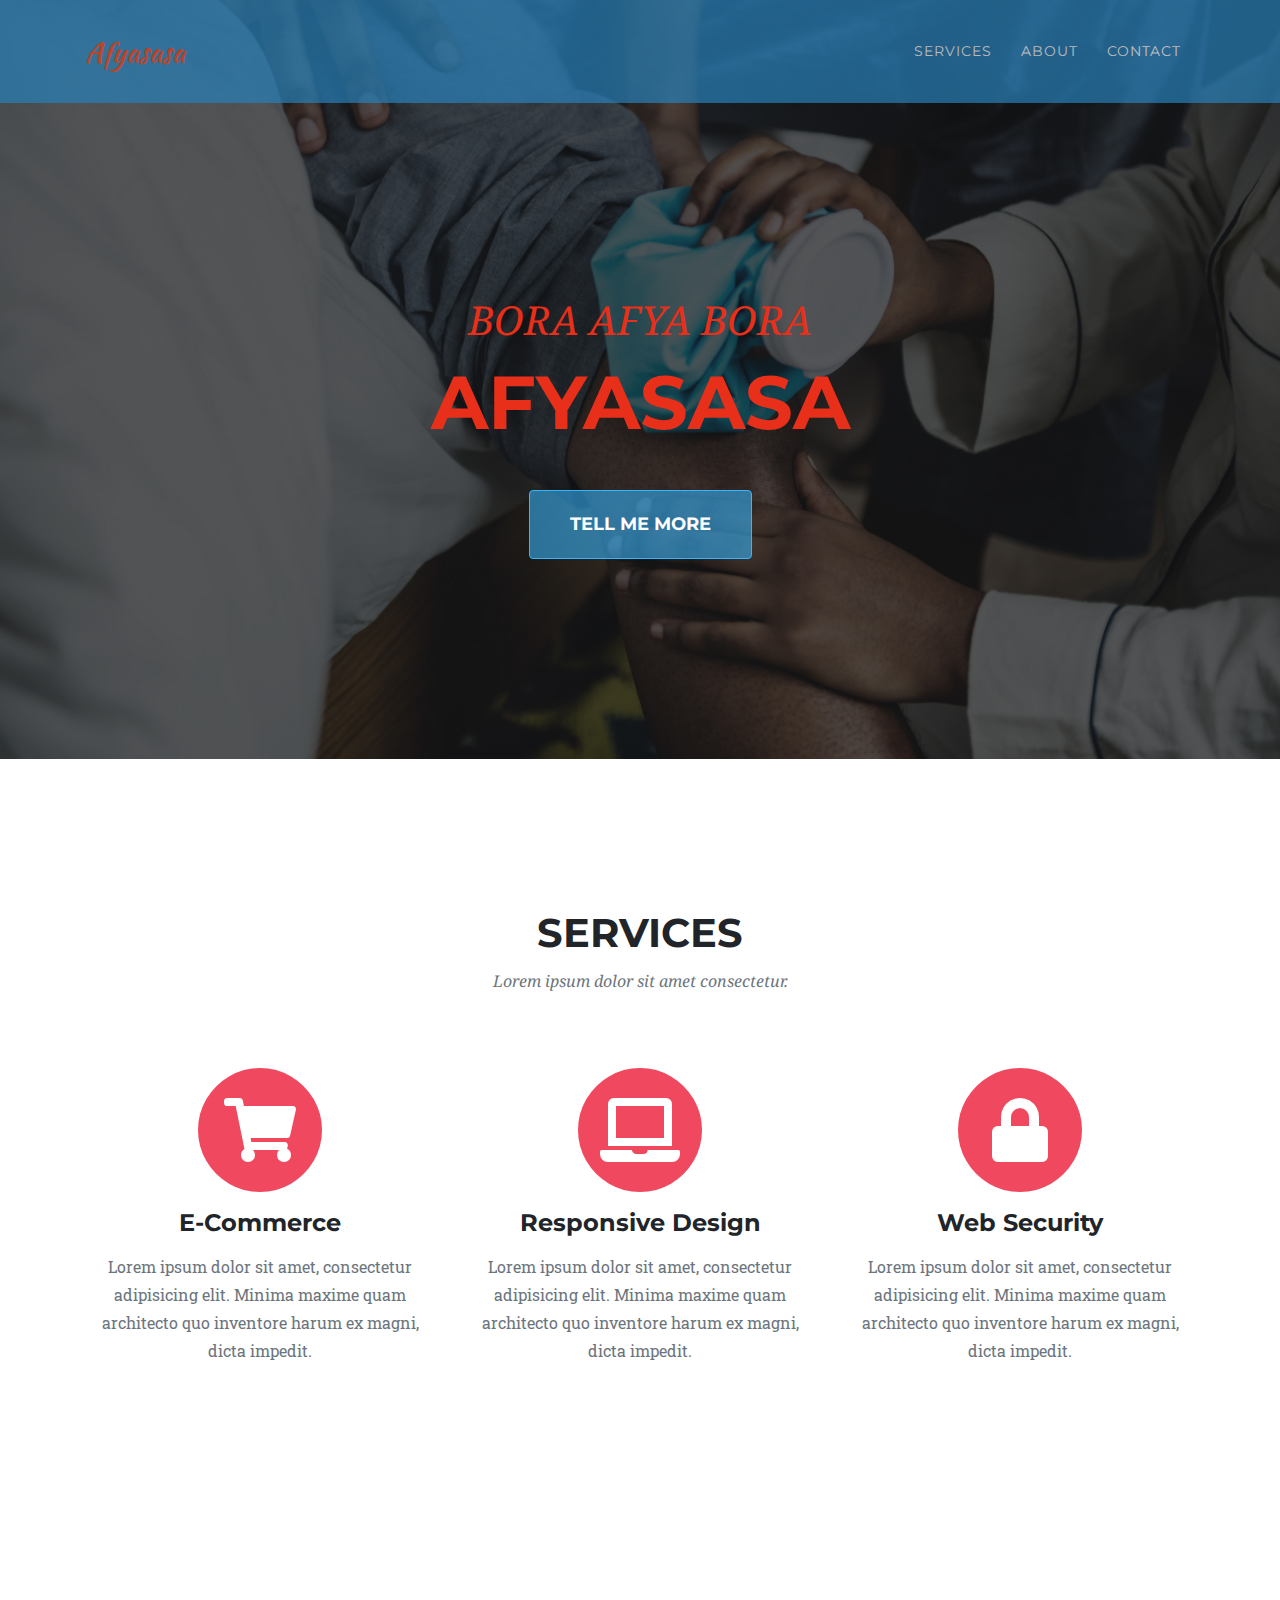
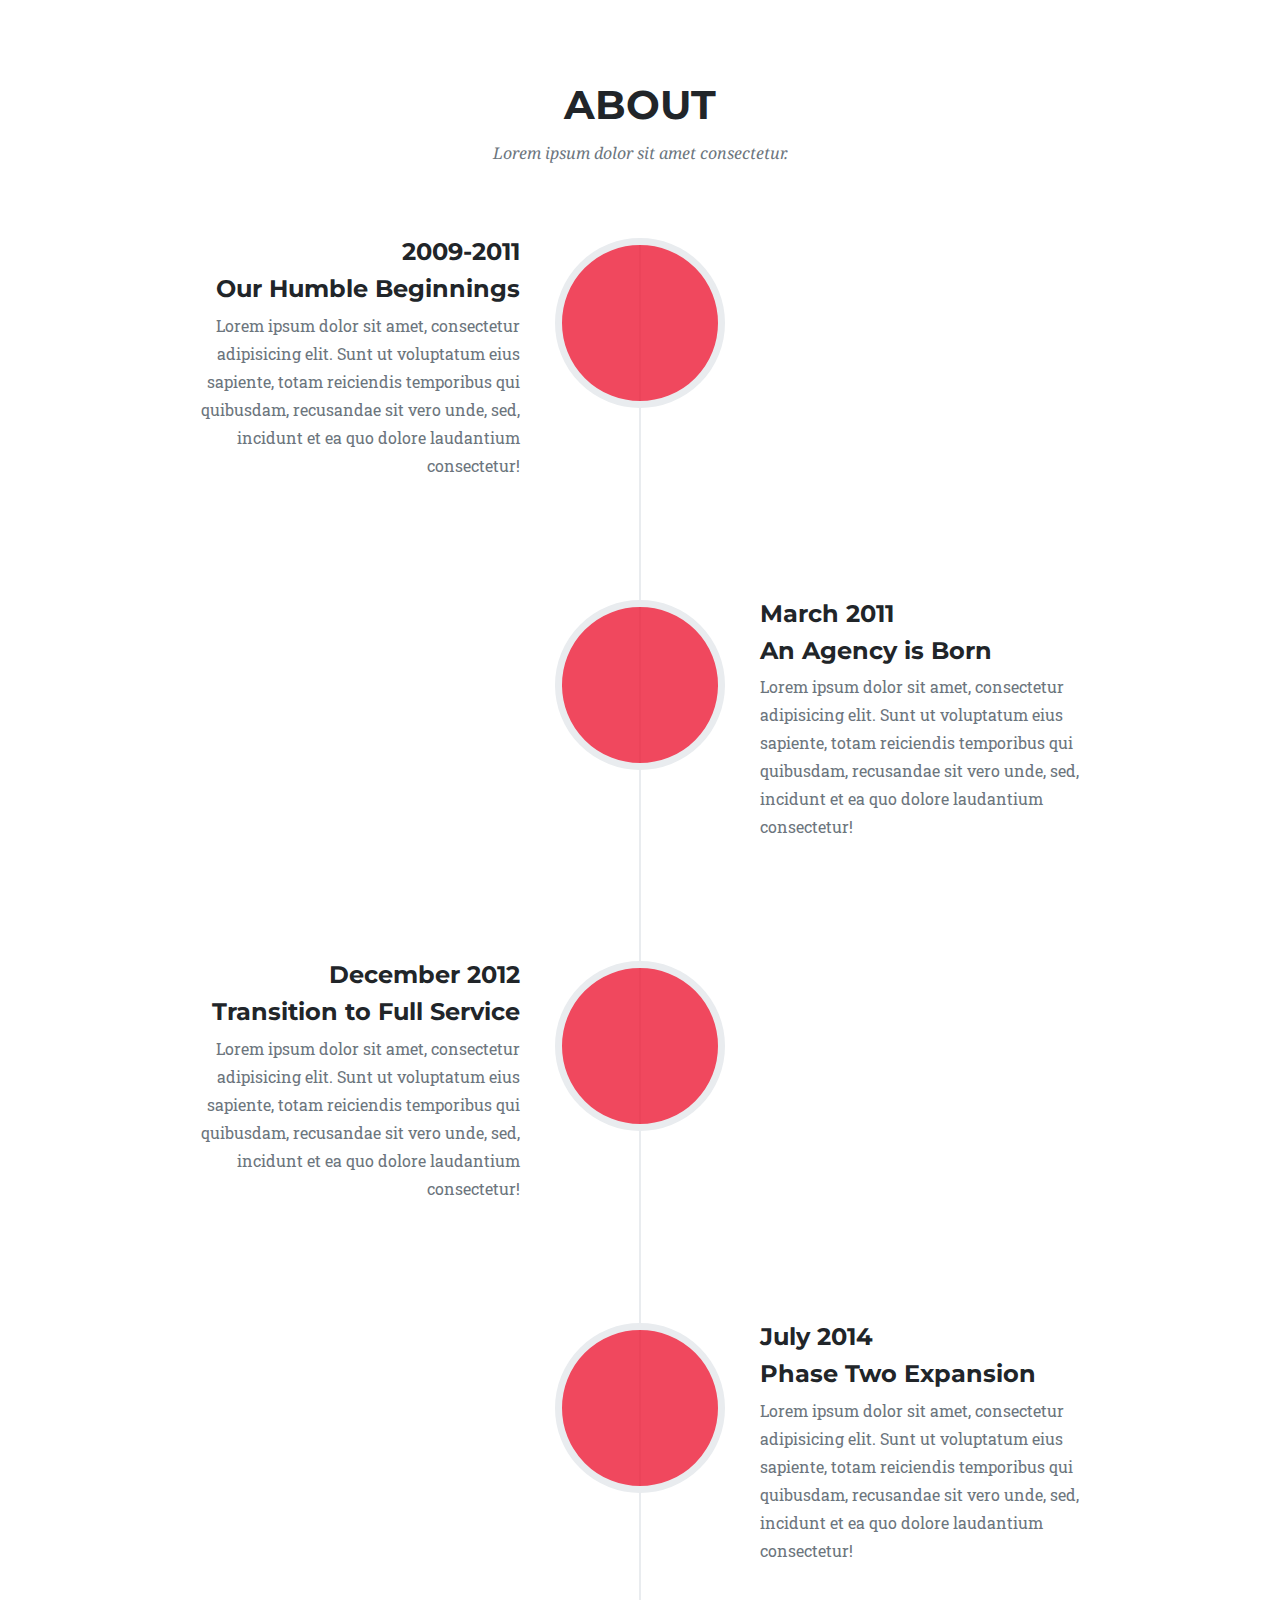
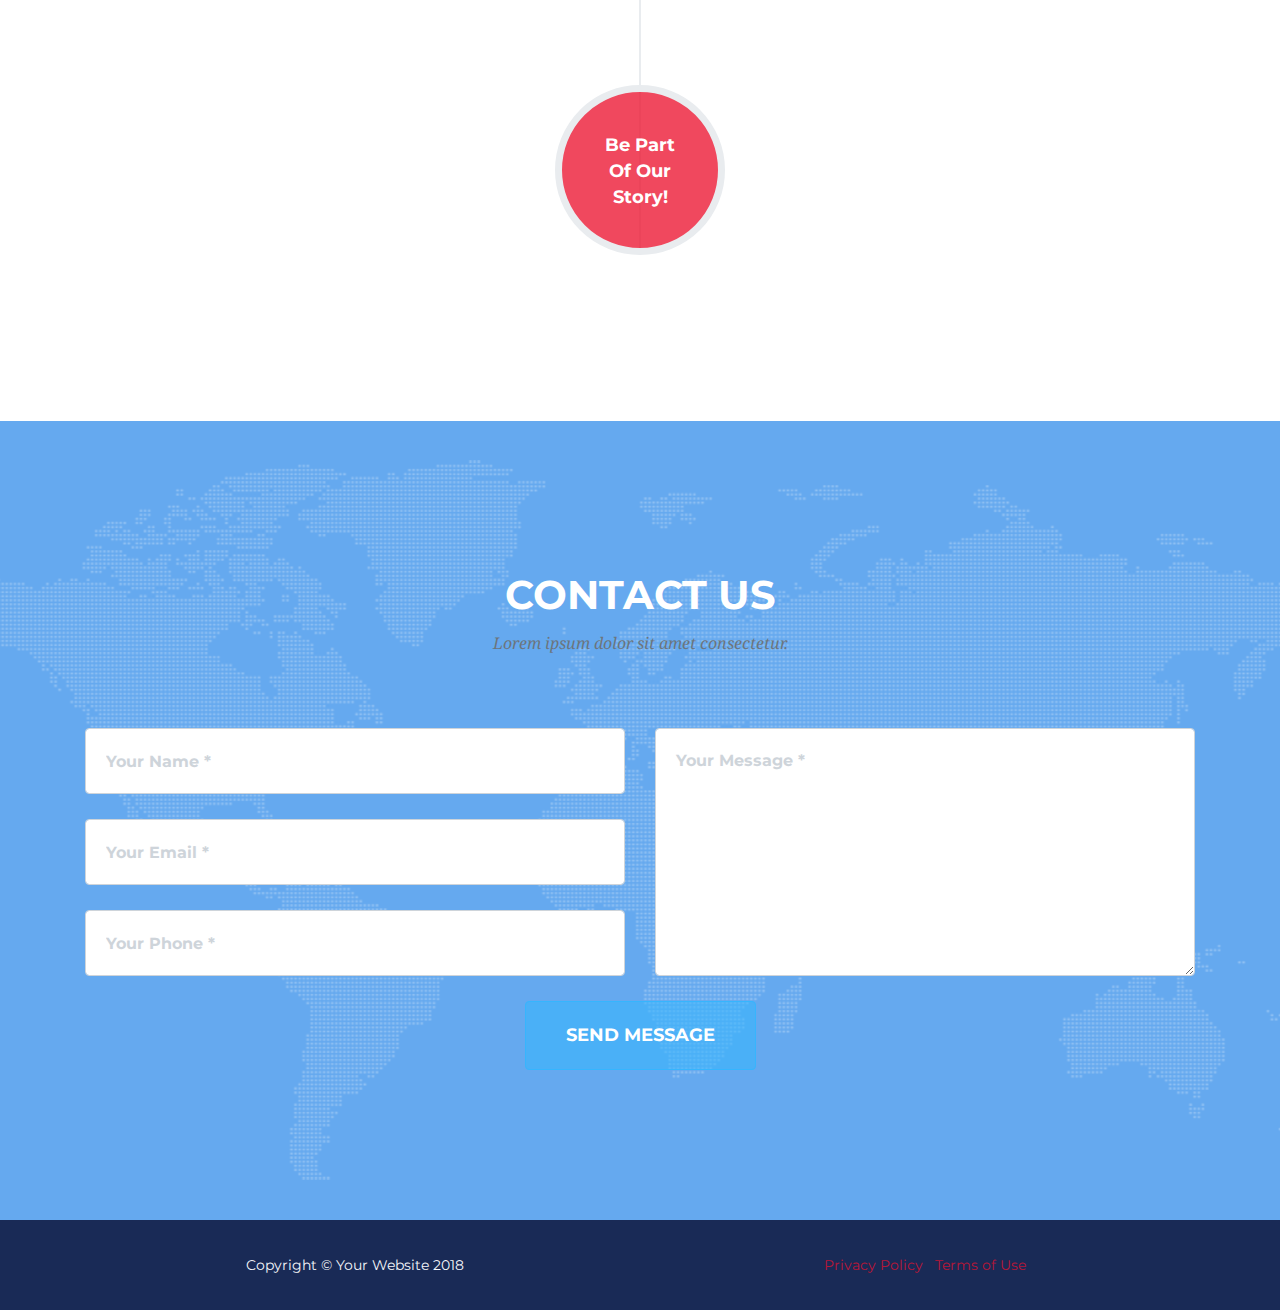
==== commit 04b71a38: "landing page, auth and dashboard" ====
--- a/index.html
+++ b/index.html
@@ -36,13 +36,7 @@
               <a class="nav-link js-scroll-trigger" href="#services">Services</a>
             </li>
             <li class="nav-item">
-              <a class="nav-link js-scroll-trigger" href="#portfolio">Portfolio</a>
-            </li>
-            <li class="nav-item">
               <a class="nav-link js-scroll-trigger" href="#about">About</a>
-            </li>
-            <li class="nav-item">
-              <a class="nav-link js-scroll-trigger" href="#team">Team</a>
             </li>
             <li class="nav-item">
               <a class="nav-link js-scroll-trigger" href="#contact">Contact</a>
@@ -101,104 +95,7 @@
       </div>
     </section>
 
-    <!-- Portfolio Grid -->
-    <section class="bg-light" id="portfolio">
-      <div class="container">
-        <div class="row">
-          <div class="col-lg-12 text-center">
-            <h2 class="section-heading text-uppercase">Portfolio</h2>
-            <h3 class="section-subheading text-muted">Lorem ipsum dolor sit amet consectetur.</h3>
-          </div>
-        </div>
-        <div class="row">
-          <div class="col-md-4 col-sm-6 portfolio-item">
-            <a class="portfolio-link" data-toggle="modal" href="#portfolioModal1">
-              <div class="portfolio-hover">
-                <div class="portfolio-hover-content">
-                  <i class="fas fa-plus fa-3x"></i>
-                </div>
-              </div>
-              <img class="img-fluid" src="img/portfolio/01-thumbnail.jpg" alt="">
-            </a>
-            <div class="portfolio-caption">
-              <h4>Threads</h4>
-              <p class="text-muted">Illustration</p>
-            </div>
-          </div>
-          <div class="col-md-4 col-sm-6 portfolio-item">
-            <a class="portfolio-link" data-toggle="modal" href="#portfolioModal2">
-              <div class="portfolio-hover">
-                <div class="portfolio-hover-content">
-                  <i class="fas fa-plus fa-3x"></i>
-                </div>
-              </div>
-              <img class="img-fluid" src="img/portfolio/02-thumbnail.jpg" alt="">
-            </a>
-            <div class="portfolio-caption">
-              <h4>Explore</h4>
-              <p class="text-muted">Graphic Design</p>
-            </div>
-          </div>
-          <div class="col-md-4 col-sm-6 portfolio-item">
-            <a class="portfolio-link" data-toggle="modal" href="#portfolioModal3">
-              <div class="portfolio-hover">
-                <div class="portfolio-hover-content">
-                  <i class="fas fa-plus fa-3x"></i>
-                </div>
-              </div>
-              <img class="img-fluid" src="img/portfolio/03-thumbnail.jpg" alt="">
-            </a>
-            <div class="portfolio-caption">
-              <h4>Finish</h4>
-              <p class="text-muted">Identity</p>
-            </div>
-          </div>
-          <div class="col-md-4 col-sm-6 portfolio-item">
-            <a class="portfolio-link" data-toggle="modal" href="#portfolioModal4">
-              <div class="portfolio-hover">
-                <div class="portfolio-hover-content">
-                  <i class="fas fa-plus fa-3x"></i>
-                </div>
-              </div>
-              <img class="img-fluid" src="img/portfolio/04-thumbnail.jpg" alt="">
-            </a>
-            <div class="portfolio-caption">
-              <h4>Lines</h4>
-              <p class="text-muted">Branding</p>
-            </div>
-          </div>
-          <div class="col-md-4 col-sm-6 portfolio-item">
-            <a class="portfolio-link" data-toggle="modal" href="#portfolioModal5">
-              <div class="portfolio-hover">
-                <div class="portfolio-hover-content">
-                  <i class="fas fa-plus fa-3x"></i>
-                </div>
-              </div>
-              <img class="img-fluid" src="img/portfolio/05-thumbnail.jpg" alt="">
-            </a>
-            <div class="portfolio-caption">
-              <h4>Southwest</h4>
-              <p class="text-muted">Website Design</p>
-            </div>
-          </div>
-          <div class="col-md-4 col-sm-6 portfolio-item">
-            <a class="portfolio-link" data-toggle="modal" href="#portfolioModal6">
-              <div class="portfolio-hover">
-                <div class="portfolio-hover-content">
-                  <i class="fas fa-plus fa-3x"></i>
-                </div>
-              </div>
-              <img class="img-fluid" src="img/portfolio/06-thumbnail.jpg" alt="">
-            </a>
-            <div class="portfolio-caption">
-              <h4>Window</h4>
-              <p class="text-muted">Photography</p>
-            </div>
-          </div>
-        </div>
-      </div>
-    </section>
-
+  
     <!-- About -->
     <section id="about">
       <div class="container">
@@ -268,132 +165,15 @@
                 </div>
               </li>
               <li class="timeline-inverted">
+                <a href="auth/register.html">
                 <div class="timeline-image">
                   <h4>Be Part
                     <br>Of Our
                     <br>Story!</h4>
                 </div>
+                </a>
               </li>
             </ul>
-          </div>
-        </div>
-      </div>
-    </section>
-
-    <!-- Team -->
-    <section class="bg-light" id="team">
-      <div class="container">
-        <div class="row">
-          <div class="col-lg-12 text-center">
-            <h2 class="section-heading text-uppercase">Our Amazing Team</h2>
-            <h3 class="section-subheading text-muted">Lorem ipsum dolor sit amet consectetur.</h3>
-          </div>
-        </div>
-        <div class="row">
-          <div class="col-sm-4">
-            <div class="team-member">
-              <img class="mx-auto rounded-circle" src="img/team/1.jpg" alt="">
-              <h4>Kay Garland</h4>
-              <p class="text-muted">Lead Designer</p>
-              <ul class="list-inline social-buttons">
-                <li class="list-inline-item">
-                  <a href="#">
-                    <i class="fab fa-twitter"></i>
-                  </a>
-                </li>
-                <li class="list-inline-item">
-                  <a href="#">
-                    <i class="fab fa-facebook-f"></i>
-                  </a>
-                </li>
-                <li class="list-inline-item">
-                  <a href="#">
-                    <i class="fab fa-linkedin-in"></i>
-                  </a>
-                </li>
-              </ul>
-            </div>
-          </div>
-          <div class="col-sm-4">
-            <div class="team-member">
-              <img class="mx-auto rounded-circle" src="img/team/2.jpg" alt="">
-              <h4>Larry Parker</h4>
-              <p class="text-muted">Lead Marketer</p>
-              <ul class="list-inline social-buttons">
-                <li class="list-inline-item">
-                  <a href="#">
-                    <i class="fab fa-twitter"></i>
-                  </a>
-                </li>
-                <li class="list-inline-item">
-                  <a href="#">
-                    <i class="fab fa-facebook-f"></i>
-                  </a>
-                </li>
-                <li class="list-inline-item">
-                  <a href="#">
-                    <i class="fab fa-linkedin-in"></i>
-                  </a>
-                </li>
-              </ul>
-            </div>
-          </div>
-          <div class="col-sm-4">
-            <div class="team-member">
-              <img class="mx-auto rounded-circle" src="img/team/3.jpg" alt="">
-              <h4>Diana Pertersen</h4>
-              <p class="text-muted">Lead Developer</p>
-              <ul class="list-inline social-buttons">
-                <li class="list-inline-item">
-                  <a href="#">
-                    <i class="fab fa-twitter"></i>
-                  </a>
-                </li>
-                <li class="list-inline-item">
-                  <a href="#">
-                    <i class="fab fa-facebook-f"></i>
-                  </a>
-                </li>
-                <li class="list-inline-item">
-                  <a href="#">
-                    <i class="fab fa-linkedin-in"></i>
-                  </a>
-                </li>
-              </ul>
-            </div>
-          </div>
-        </div>
-        <div class="row">
-          <div class="col-lg-8 mx-auto text-center">
-            <p class="large text-muted">Lorem ipsum dolor sit amet, consectetur adipisicing elit. Aut eaque, laboriosam veritatis, quos non quis ad perspiciatis, totam corporis ea, alias ut unde.</p>
-          </div>
-        </div>
-      </div>
-    </section>
-
-    <!-- Clients -->
-    <section class="py-5">
-      <div class="container">
-        <div class="row">
-          <div class="col-md-3 col-sm-6">
-            <a href="#">
-              <img class="img-fluid d-block mx-auto" src="img/logos/envato.jpg" alt="">
-            </a>
-          </div>
-          <div class="col-md-3 col-sm-6">
-            <a href="#">
-              <img class="img-fluid d-block mx-auto" src="img/logos/designmodo.jpg" alt="">
-            </a>
-          </div>
-          <div class="col-md-3 col-sm-6">
-            <a href="#">
-              <img class="img-fluid d-block mx-auto" src="img/logos/themeforest.jpg" alt="">
-            </a>
-          </div>
-          <div class="col-md-3 col-sm-6">
-            <a href="#">
-              <img class="img-fluid d-block mx-auto" src="img/logos/creative-market.jpg" alt="">
-            </a>
           </div>
         </div>
       </div>
@@ -448,10 +228,10 @@
     <footer>
       <div class="container">
         <div class="row">
-          <div class="col-md-4">
+          <div class="col-md-6">
             <span class="copyright">Copyright &copy; Your Website 2018</span>
           </div>
-          <div class="col-md-4">
+          <!--<div class="col-md-4">
             <ul class="list-inline social-buttons">
               <li class="list-inline-item">
                 <a href="#">
@@ -469,8 +249,8 @@
                 </a>
               </li>
             </ul>
-          </div>
-          <div class="col-md-4">
+          </div>-->
+          <div class="col-md-6">
             <ul class="list-inline quicklinks">
               <li class="list-inline-item">
                 <a href="#">Privacy Policy</a>
--- a/ui/css/main.css
+++ b/ui/css/main.css
@@ -9,15 +9,15 @@
 }
 
 a {
-  color: #fed136;
+  color: #eb0f2cc2;
 }
 
 a:hover {
-  color: #fec503;
+  color: #eb0f2cc2;
 }
 
 .text-primary {
-  color: #fed136 !important;
+  color: #eb0f2cc2 !important;
 }
 
 h1,
@@ -66,28 +66,28 @@
 }
 
 .btn-primary {
-  background-color: #36b5fe;
+  background-color: #36b5fe91;
   border-color: #36b5fe;
 }
 
 .btn-primary:active, .btn-primary:focus, .btn-primary:hover {
-  background-color: #fec810 !important;
-  border-color: #fec810 !important;
+  background-color: #e02c4470 !important;
+  border-color: #e02c4470 !important;
   color: white;
 }
 
 .btn-primary:active, .btn-primary:focus {
-  -webkit-box-shadow: 0 0 0 0.2rem rgba(254, 209, 55, 0.5) !important;
-  box-shadow: 0 0 0 0.2rem rgba(254, 209, 55, 0.5) !important;
+  -webkit-box-shadow: 0 0 0 0.2rem #e02c4470 !important;
+  box-shadow: 0 0 0 0.2rem #e02c4470 !important;
 }
 
 ::-moz-selection {
-  background: #fed136;
+  background: #eb0f2cc2;
   text-shadow: none;
 }
 
 ::selection {
-  background: #fed136;
+  background: #eb0f2cc2;
   text-shadow: none;
 }
 
@@ -173,12 +173,11 @@
 header.masthead {
   text-align: center;
   color: #e72f1a;
-  background-image: url("../image/rawpixel-1103758-unsplash.jpg");
+  background-image: url("../image/bg-header.jpg");
   background-repeat: no-repeat;
   background-attachment: scroll;
   background-position: center center;
   background-size: cover;
-  background-blend-mode: lighten;
   }
 
 header.masthead .intro-text {
@@ -227,164 +226,6 @@
   margin: 15px 0;
   text-transform: none;
 }
-
-#portfolio .portfolio-item {
-  right: 0;
-  margin: 0 0 15px;
-}
-
-#portfolio .portfolio-item .portfolio-link {
-  position: relative;
-  display: block;
-  max-width: 400px;
-  margin: 0 auto;
-  cursor: pointer;
-}
-
-#portfolio .portfolio-item .portfolio-link .portfolio-hover {
-  position: absolute;
-  width: 100%;
-  height: 100%;
-  -webkit-transition: all ease 0.5s;
-  transition: all ease 0.5s;
-  opacity: 0;
-  background: rgba(254, 209, 54, 0.9);
-}
-
-#portfolio .portfolio-item .portfolio-link .portfolio-hover:hover {
-  opacity: 1;
-}
-
-#portfolio .portfolio-item .portfolio-link .portfolio-hover .portfolio-hover-content {
-  font-size: 20px;
-  position: absolute;
-  top: 50%;
-  width: 100%;
-  height: 20px;
-  margin-top: -12px;
-  text-align: center;
-  color: white;
-}
-
-#portfolio .portfolio-item .portfolio-link .portfolio-hover .portfolio-hover-content i {
-  margin-top: -12px;
-}
-
-#portfolio .portfolio-item .portfolio-link .portfolio-hover .portfolio-hover-content h3,
-#portfolio .portfolio-item .portfolio-link .portfolio-hover .portfolio-hover-content h4 {
-  margin: 0;
-}
-
-#portfolio .portfolio-item .portfolio-caption {
-  max-width: 400px;
-  margin: 0 auto;
-  padding: 25px;
-  text-align: center;
-  background-color: #fff;
-}
-
-#portfolio .portfolio-item .portfolio-caption h4 {
-  margin: 0;
-  text-transform: none;
-}
-
-#portfolio .portfolio-item .portfolio-caption p {
-  font-size: 16px;
-  font-style: italic;
-  margin: 0;
-  font-family: 'Droid Serif', -apple-system, BlinkMacSystemFont, 'Segoe UI', Roboto, 'Helvetica Neue', Arial, sans-serif, 'Apple Color Emoji', 'Segoe UI Emoji', 'Segoe UI Symbol', 'Noto Color Emoji';
-}
-
-#portfolio * {
-  z-index: 2;
-}
-
-@media (min-width: 767px) {
-  #portfolio .portfolio-item {
-    margin: 0 0 30px;
-  }
-}
-
-.portfolio-modal {
-  padding-right: 0px !important;
-}
-
-.portfolio-modal .modal-dialog {
-  margin: 1rem;
-  max-width: 100vw;
-}
-
-.portfolio-modal .modal-content {
-  padding: 100px 0;
-  text-align: center;
-}
-
-.portfolio-modal .modal-content h2 {
-  font-size: 3em;
-  margin-bottom: 15px;
-}
-
-.portfolio-modal .modal-content p {
-  margin-bottom: 30px;
-}
-
-.portfolio-modal .modal-content p.item-intro {
-  font-size: 16px;
-  font-style: italic;
-  margin: 20px 0 30px;
-  font-family: 'Droid Serif', -apple-system, BlinkMacSystemFont, 'Segoe UI', Roboto, 'Helvetica Neue', Arial, sans-serif, 'Apple Color Emoji', 'Segoe UI Emoji', 'Segoe UI Symbol', 'Noto Color Emoji';
-}
-
-.portfolio-modal .modal-content ul.list-inline {
-  margin-top: 0;
-  margin-bottom: 30px;
-}
-
-.portfolio-modal .modal-content img {
-  margin-bottom: 30px;
-}
-
-.portfolio-modal .modal-content button {
-  cursor: pointer;
-}
-
-.portfolio-modal .close-modal {
-  position: absolute;
-  top: 25px;
-  right: 25px;
-  width: 75px;
-  height: 75px;
-  cursor: pointer;
-  background-color: transparent;
-}
-
-.portfolio-modal .close-modal:hover {
-  opacity: 0.3;
-}
-
-.portfolio-modal .close-modal .lr {
-  /* Safari and Chrome */
-  z-index: 1051;
-  width: 1px;
-  height: 75px;
-  margin-left: 35px;
-  /* IE 9 */
-  -webkit-transform: rotate(45deg);
-  transform: rotate(45deg);
-  background-color: #212529;
-}
-
-.portfolio-modal .close-modal .lr .rl {
-  /* Safari and Chrome */
-  z-index: 1052;
-  width: 1px;
-  height: 75px;
-  /* IE 9 */
-  -webkit-transform: rotate(90deg);
-  transform: rotate(90deg);
-  background-color: #212529;
-}
-
 .timeline {
   position: relative;
   padding: 0;
@@ -450,7 +291,7 @@
   color: white;
   border: 7px solid #e9ecef;
   border-radius: 100%;
-  background-color: #fed136;
+  background-color: #eb0f2cc2;
 }
 
 .timeline > li .timeline-image h4 {
@@ -570,31 +411,9 @@
     padding: 0 100px 20px 20px;
   }
 }
-
-.team-member {
-  margin-bottom: 50px;
-  text-align: center;
-}
-
-.team-member img {
-  width: 225px;
-  height: 225px;
-  border: 7px solid #fff;
-}
-
-.team-member h4 {
-  margin-top: 25px;
-  margin-bottom: 0;
-  text-transform: none;
-}
-
-.team-member p {
-  margin-top: 0;
-}
-
 section#contact {
-  background-color: #212529;
-  background-image: url("../img/map-image.png");
+  background-color: #0f7ae6a4;
+  background-image: url("../image/map-image.png");
   background-repeat: no-repeat;
   background-position: center;
 }
@@ -621,7 +440,7 @@
 }
 
 section#contact .form-control:focus {
-  border-color: #fed136;
+  border-color: #bb0c0c8a;
   -webkit-box-shadow: none;
   box-shadow: none;
 }
@@ -653,12 +472,15 @@
 footer {
   padding: 25px 0;
   text-align: center;
+  background-color: #192a56;
+
 }
 
 footer span.copyright {
   font-size: 90%;
   line-height: 40px;
   text-transform: none;
+  color:#f5f6fa;
   font-family: 'Montserrat', -apple-system, BlinkMacSystemFont, 'Segoe UI', Roboto, 'Helvetica Neue', Arial, sans-serif, 'Apple Color Emoji', 'Segoe UI Emoji', 'Segoe UI Symbol', 'Noto Color Emoji';
 }
 
@@ -670,7 +492,7 @@
   font-family: 'Montserrat', -apple-system, BlinkMacSystemFont, 'Segoe UI', Roboto, 'Helvetica Neue', Arial, sans-serif, 'Apple Color Emoji', 'Segoe UI Emoji', 'Segoe UI Symbol', 'Noto Color Emoji';
 }
 
-ul.social-buttons {
+/*ul.social-buttons {
   margin-bottom: 0;
 }
 
@@ -689,5 +511,5 @@
 }
 
 ul.social-buttons li a:active, ul.social-buttons li a:focus, ul.social-buttons li a:hover {
-  background-color: #fed136;
-}
+  background-color: #e84118;
+}*/
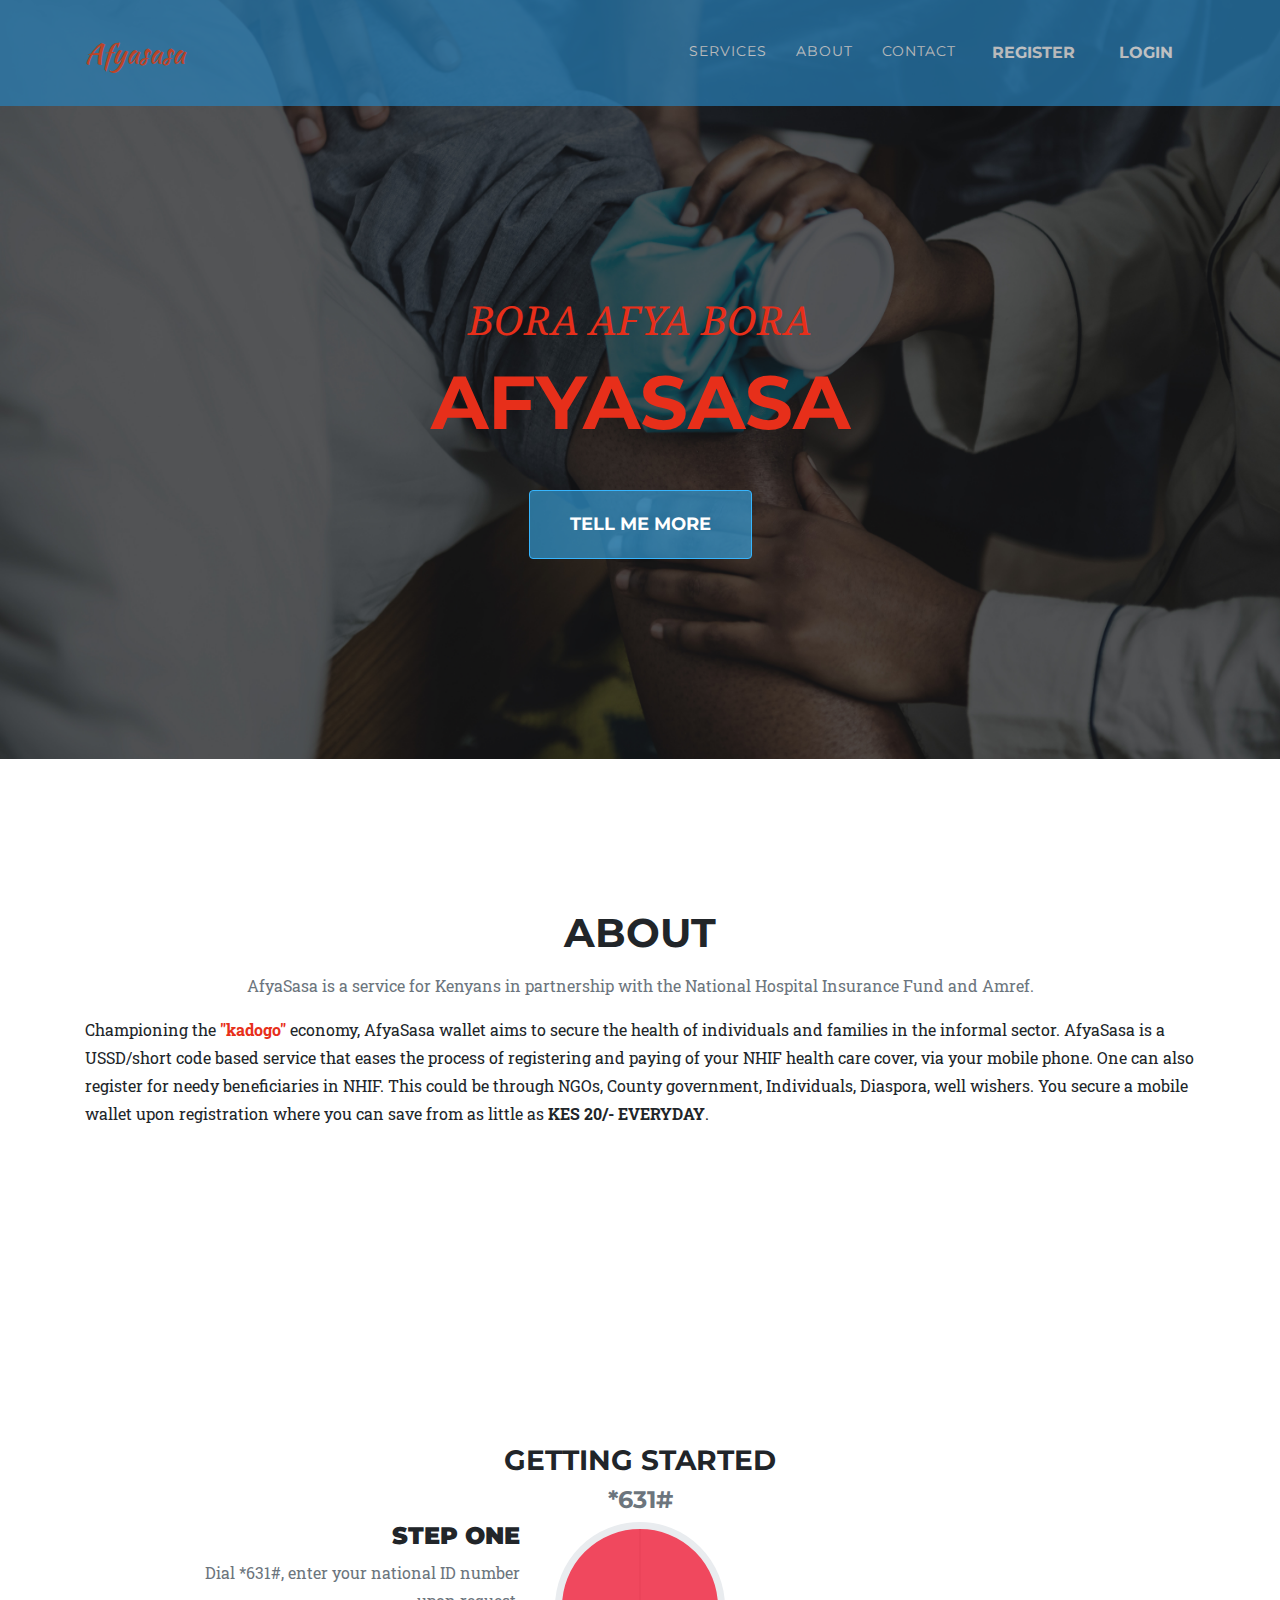
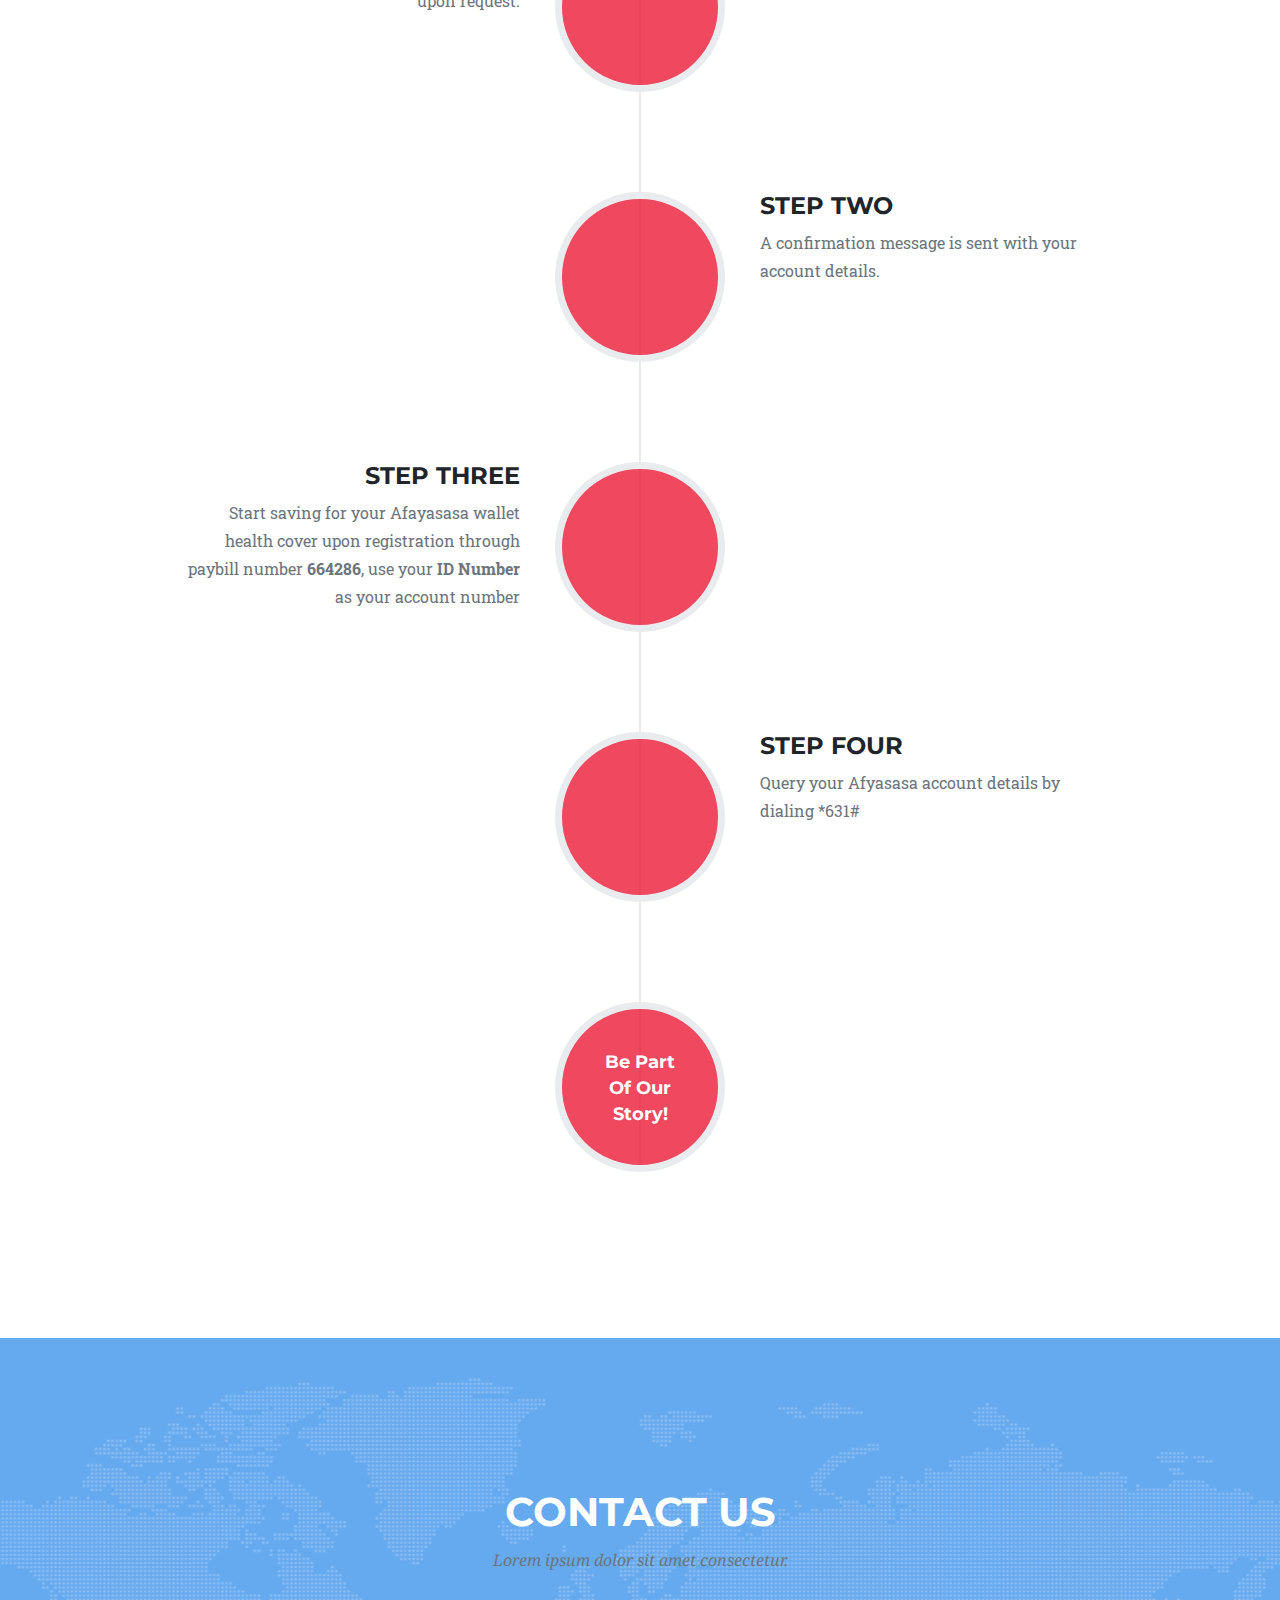
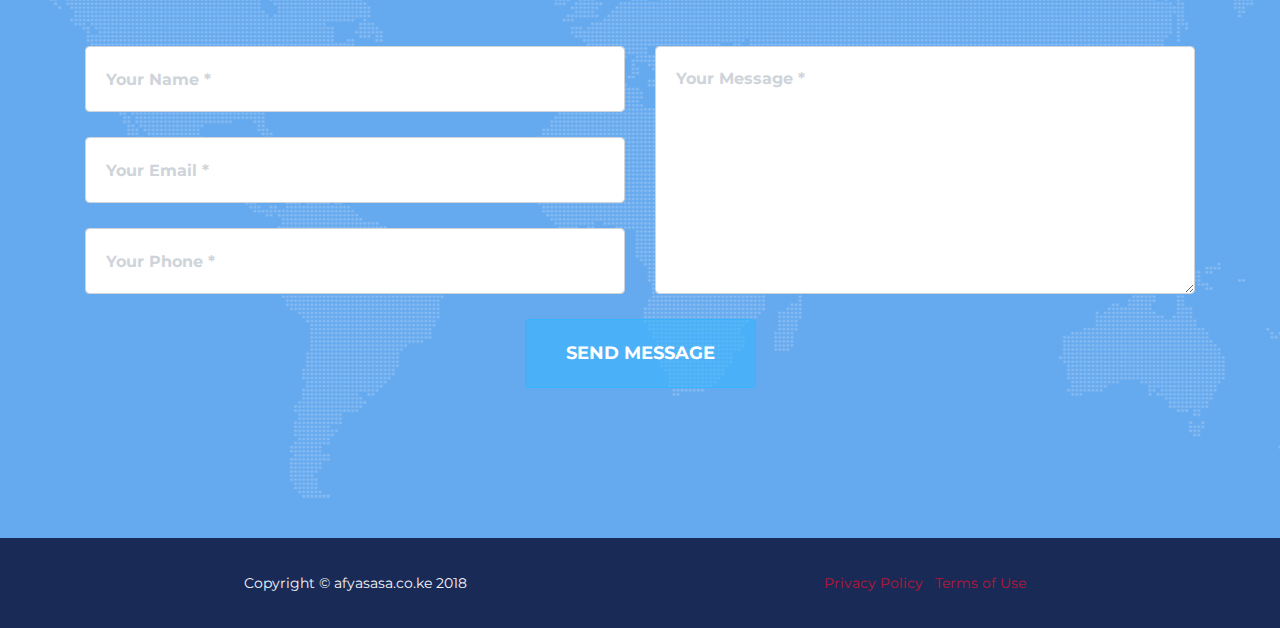
==== commit 6d3fd674: "landing page" ====
--- a/index.html
+++ b/index.html
@@ -41,6 +41,12 @@
             <li class="nav-item">
               <a class="nav-link js-scroll-trigger" href="#contact">Contact</a>
             </li>
+            <li class="nav-item">
+              <a href="./auth/register.html" class="btn btn-outline-danger" role="button">Register</a>
+            </li>
+            <li class="nav-item">
+              <a href="./auth/login.html" class="btn btn-outline-danger" role="button">Login</a>
+            </li>
           </ul>
         </div>
       </div>
@@ -61,38 +67,26 @@
     <section id="services">
       <div class="container">
         <div class="row">
-          <div class="col-lg-12 text-center">
-            <h2 class="section-heading text-uppercase">Services</h2>
-            <h3 class="section-subheading text-muted">Lorem ipsum dolor sit amet consectetur.</h3>
-          </div>
-        </div>
-        <div class="row text-center">
-          <div class="col-md-4">
-            <span class="fa-stack fa-4x">
-              <i class="fas fa-circle fa-stack-2x text-primary"></i>
-              <i class="fas fa-shopping-cart fa-stack-1x fa-inverse"></i>
-            </span>
-            <h4 class="service-heading">E-Commerce</h4>
-            <p class="text-muted">Lorem ipsum dolor sit amet, consectetur adipisicing elit. Minima maxime quam architecto quo inventore harum ex magni, dicta impedit.</p>
-          </div>
-          <div class="col-md-4">
-            <span class="fa-stack fa-4x">
-              <i class="fas fa-circle fa-stack-2x text-primary"></i>
-              <i class="fas fa-laptop fa-stack-1x fa-inverse"></i>
-            </span>
-            <h4 class="service-heading">Responsive Design</h4>
-            <p class="text-muted">Lorem ipsum dolor sit amet, consectetur adipisicing elit. Minima maxime quam architecto quo inventore harum ex magni, dicta impedit.</p>
-          </div>
-          <div class="col-md-4">
-            <span class="fa-stack fa-4x">
-              <i class="fas fa-circle fa-stack-2x text-primary"></i>
-              <i class="fas fa-lock fa-stack-1x fa-inverse"></i>
-            </span>
-            <h4 class="service-heading">Web Security</h4>
-            <p class="text-muted">Lorem ipsum dolor sit amet, consectetur adipisicing elit. Minima maxime quam architecto quo inventore harum ex magni, dicta impedit.</p>
-          </div>
-        </div>
-      </div>
+          <div class="col-sm-12 text-center">
+            <h2 class="section-heading text-uppercase">About</h2>
+            <p class="section-subheading text-muted">AfyaSasa is a service for Kenyans in
+              partnership with the National
+              Hospital Insurance Fund and Amref.</p>
+          </div>
+        </div>
+        <div class="row no-gutters">
+          <div class="col-sm-12">
+            <p>
+              Championing the <b style="color: #e72f1a;">"kadogo"</b> economy,
+              AfyaSasa wallet aims to secure the health of
+              individuals and families in the informal
+              sector. AfyaSasa is a USSD/short code based service that eases the process of registering and paying of your NHIF health care cover, via
+              your mobile phone. One can also register for needy beneficiaries in NHIF. This could be through NGOs, County government, Individuals, Diaspora, well wishers.
+              You secure a mobile wallet upon registration where you can save from as little as <b>KES 20/- EVERYDAY</b>.
+            </p>
+          </div>
+      </div>  
+      </div> 
     </section>
 
   
@@ -101,8 +95,8 @@
       <div class="container">
         <div class="row">
           <div class="col-lg-12 text-center">
-            <h2 class="section-heading text-uppercase">About</h2>
-            <h3 class="section-subheading text-muted">Lorem ipsum dolor sit amet consectetur.</h3>
+            <h3 class="section-heading text-uppercase">GETTING STARTED</h3>
+            <h4 class="section-subheading text-muted">*631#</h4>
           </div>
         </div>
         <div class="row">
@@ -114,11 +108,10 @@
                 </div>
                 <div class="timeline-panel">
                   <div class="timeline-heading">
-                    <h4>2009-2011</h4>
-                    <h4 class="subheading">Our Humble Beginnings</h4>
-                  </div>
-                  <div class="timeline-body">
-                    <p class="text-muted">Lorem ipsum dolor sit amet, consectetur adipisicing elit. Sunt ut voluptatum eius sapiente, totam reiciendis temporibus qui quibusdam, recusandae sit vero unde, sed, incidunt et ea quo dolore laudantium consectetur!</p>
+                    <h4 class="subheading"><b>STEP ONE</b></h4>
+                  </div>
+                  <div class="timeline-body">
+                    <p class="text-muted">Dial *631#, enter your national ID number upon request.</p>
                   </div>
                 </div>
               </li>
@@ -128,11 +121,10 @@
                 </div>
                 <div class="timeline-panel">
                   <div class="timeline-heading">
-                    <h4>March 2011</h4>
-                    <h4 class="subheading">An Agency is Born</h4>
-                  </div>
-                  <div class="timeline-body">
-                    <p class="text-muted">Lorem ipsum dolor sit amet, consectetur adipisicing elit. Sunt ut voluptatum eius sapiente, totam reiciendis temporibus qui quibusdam, recusandae sit vero unde, sed, incidunt et ea quo dolore laudantium consectetur!</p>
+                    <h4 class="subheading">STEP TWO</h4>
+                  </div>
+                  <div class="timeline-body">
+                    <p class="text-muted">A confirmation message is sent with your account details.</p>
                   </div>
                 </div>
               </li>
@@ -142,11 +134,12 @@
                 </div>
                 <div class="timeline-panel">
                   <div class="timeline-heading">
-                    <h4>December 2012</h4>
-                    <h4 class="subheading">Transition to Full Service</h4>
-                  </div>
-                  <div class="timeline-body">
-                    <p class="text-muted">Lorem ipsum dolor sit amet, consectetur adipisicing elit. Sunt ut voluptatum eius sapiente, totam reiciendis temporibus qui quibusdam, recusandae sit vero unde, sed, incidunt et ea quo dolore laudantium consectetur!</p>
+                    <h4 class="subheading">STEP THREE</h4>
+                  </div>
+                  <div class="timeline-body">
+                    <p class="text-muted">Start saving for your Afayasasa wallet health cover upon 
+                      registration through paybill number <b>664286</b>, use your <b>ID Number</b> as your account number
+                    </p>
                   </div>
                 </div>
               </li>
@@ -156,11 +149,10 @@
                 </div>
                 <div class="timeline-panel">
                   <div class="timeline-heading">
-                    <h4>July 2014</h4>
-                    <h4 class="subheading">Phase Two Expansion</h4>
-                  </div>
-                  <div class="timeline-body">
-                    <p class="text-muted">Lorem ipsum dolor sit amet, consectetur adipisicing elit. Sunt ut voluptatum eius sapiente, totam reiciendis temporibus qui quibusdam, recusandae sit vero unde, sed, incidunt et ea quo dolore laudantium consectetur!</p>
+                    <h4 class="subheading">STEP FOUR</h4>
+                  </div>
+                  <div class="timeline-body">
+                    <p class="text-muted">Query your Afyasasa account details by dialing *631#</p>
                   </div>
                 </div>
               </li>
@@ -229,7 +221,7 @@
       <div class="container">
         <div class="row">
           <div class="col-md-6">
-            <span class="copyright">Copyright &copy; Your Website 2018</span>
+            <span class="copyright">Copyright &copy; afyasasa.co.ke 2018</span>
           </div>
           <!--<div class="col-md-4">
             <ul class="list-inline social-buttons">
@@ -263,213 +255,6 @@
         </div>
       </div>
     </footer>
-
-    <!-- Portfolio Modals -->
-
-    <!-- Modal 1 -->
-    <div class="portfolio-modal modal fade" id="portfolioModal1" tabindex="-1" role="dialog" aria-hidden="true">
-      <div class="modal-dialog">
-        <div class="modal-content">
-          <div class="close-modal" data-dismiss="modal">
-            <div class="lr">
-              <div class="rl"></div>
-            </div>
-          </div>
-          <div class="container">
-            <div class="row">
-              <div class="col-lg-8 mx-auto">
-                <div class="modal-body">
-                  <!-- Project Details Go Here -->
-                  <h2 class="text-uppercase">Project Name</h2>
-                  <p class="item-intro text-muted">Lorem ipsum dolor sit amet consectetur.</p>
-                  <img class="img-fluid d-block mx-auto" src="img/portfolio/01-full.jpg" alt="">
-                  <p>Use this area to describe your project. Lorem ipsum dolor sit amet, consectetur adipisicing elit. Est blanditiis dolorem culpa incidunt minus dignissimos deserunt repellat aperiam quasi sunt officia expedita beatae cupiditate, maiores repudiandae, nostrum, reiciendis facere nemo!</p>
-                  <ul class="list-inline">
-                    <li>Date: January 2017</li>
-                    <li>Client: Threads</li>
-                    <li>Category: Illustration</li>
-                  </ul>
-                  <button class="btn btn-primary" data-dismiss="modal" type="button">
-                    <i class="fas fa-times"></i>
-                    Close Project</button>
-                </div>
-              </div>
-            </div>
-          </div>
-        </div>
-      </div>
-    </div>
-
-    <!-- Modal 2 -->
-    <div class="portfolio-modal modal fade" id="portfolioModal2" tabindex="-1" role="dialog" aria-hidden="true">
-      <div class="modal-dialog">
-        <div class="modal-content">
-          <div class="close-modal" data-dismiss="modal">
-            <div class="lr">
-              <div class="rl"></div>
-            </div>
-          </div>
-          <div class="container">
-            <div class="row">
-              <div class="col-lg-8 mx-auto">
-                <div class="modal-body">
-                  <!-- Project Details Go Here -->
-                  <h2 class="text-uppercase">Project Name</h2>
-                  <p class="item-intro text-muted">Lorem ipsum dolor sit amet consectetur.</p>
-                  <img class="img-fluid d-block mx-auto" src="img/portfolio/02-full.jpg" alt="">
-                  <p>Use this area to describe your project. Lorem ipsum dolor sit amet, consectetur adipisicing elit. Est blanditiis dolorem culpa incidunt minus dignissimos deserunt repellat aperiam quasi sunt officia expedita beatae cupiditate, maiores repudiandae, nostrum, reiciendis facere nemo!</p>
-                  <ul class="list-inline">
-                    <li>Date: January 2017</li>
-                    <li>Client: Explore</li>
-                    <li>Category: Graphic Design</li>
-                  </ul>
-                  <button class="btn btn-primary" data-dismiss="modal" type="button">
-                    <i class="fas fa-times"></i>
-                    Close Project</button>
-                </div>
-              </div>
-            </div>
-          </div>
-        </div>
-      </div>
-    </div>
-
-    <!-- Modal 3 -->
-    <div class="portfolio-modal modal fade" id="portfolioModal3" tabindex="-1" role="dialog" aria-hidden="true">
-      <div class="modal-dialog">
-        <div class="modal-content">
-          <div class="close-modal" data-dismiss="modal">
-            <div class="lr">
-              <div class="rl"></div>
-            </div>
-          </div>
-          <div class="container">
-            <div class="row">
-              <div class="col-lg-8 mx-auto">
-                <div class="modal-body">
-                  <!-- Project Details Go Here -->
-                  <h2 class="text-uppercase">Project Name</h2>
-                  <p class="item-intro text-muted">Lorem ipsum dolor sit amet consectetur.</p>
-                  <img class="img-fluid d-block mx-auto" src="img/portfolio/03-full.jpg" alt="">
-                  <p>Use this area to describe your project. Lorem ipsum dolor sit amet, consectetur adipisicing elit. Est blanditiis dolorem culpa incidunt minus dignissimos deserunt repellat aperiam quasi sunt officia expedita beatae cupiditate, maiores repudiandae, nostrum, reiciendis facere nemo!</p>
-                  <ul class="list-inline">
-                    <li>Date: January 2017</li>
-                    <li>Client: Finish</li>
-                    <li>Category: Identity</li>
-                  </ul>
-                  <button class="btn btn-primary" data-dismiss="modal" type="button">
-                    <i class="fas fa-times"></i>
-                    Close Project</button>
-                </div>
-              </div>
-            </div>
-          </div>
-        </div>
-      </div>
-    </div>
-
-    <!-- Modal 4 -->
-    <div class="portfolio-modal modal fade" id="portfolioModal4" tabindex="-1" role="dialog" aria-hidden="true">
-      <div class="modal-dialog">
-        <div class="modal-content">
-          <div class="close-modal" data-dismiss="modal">
-            <div class="lr">
-              <div class="rl"></div>
-            </div>
-          </div>
-          <div class="container">
-            <div class="row">
-              <div class="col-lg-8 mx-auto">
-                <div class="modal-body">
-                  <!-- Project Details Go Here -->
-                  <h2 class="text-uppercase">Project Name</h2>
-                  <p class="item-intro text-muted">Lorem ipsum dolor sit amet consectetur.</p>
-                  <img class="img-fluid d-block mx-auto" src="img/portfolio/04-full.jpg" alt="">
-                  <p>Use this area to describe your project. Lorem ipsum dolor sit amet, consectetur adipisicing elit. Est blanditiis dolorem culpa incidunt minus dignissimos deserunt repellat aperiam quasi sunt officia expedita beatae cupiditate, maiores repudiandae, nostrum, reiciendis facere nemo!</p>
-                  <ul class="list-inline">
-                    <li>Date: January 2017</li>
-                    <li>Client: Lines</li>
-                    <li>Category: Branding</li>
-                  </ul>
-                  <button class="btn btn-primary" data-dismiss="modal" type="button">
-                    <i class="fas fa-times"></i>
-                    Close Project</button>
-                </div>
-              </div>
-            </div>
-          </div>
-        </div>
-      </div>
-    </div>
-
-    <!-- Modal 5 -->
-    <div class="portfolio-modal modal fade" id="portfolioModal5" tabindex="-1" role="dialog" aria-hidden="true">
-      <div class="modal-dialog">
-        <div class="modal-content">
-          <div class="close-modal" data-dismiss="modal">
-            <div class="lr">
-              <div class="rl"></div>
-            </div>
-          </div>
-          <div class="container">
-            <div class="row">
-              <div class="col-lg-8 mx-auto">
-                <div class="modal-body">
-                  <!-- Project Details Go Here -->
-                  <h2 class="text-uppercase">Project Name</h2>
-                  <p class="item-intro text-muted">Lorem ipsum dolor sit amet consectetur.</p>
-                  <img class="img-fluid d-block mx-auto" src="img/portfolio/05-full.jpg" alt="">
-                  <p>Use this area to describe your project. Lorem ipsum dolor sit amet, consectetur adipisicing elit. Est blanditiis dolorem culpa incidunt minus dignissimos deserunt repellat aperiam quasi sunt officia expedita beatae cupiditate, maiores repudiandae, nostrum, reiciendis facere nemo!</p>
-                  <ul class="list-inline">
-                    <li>Date: January 2017</li>
-                    <li>Client: Southwest</li>
-                    <li>Category: Website Design</li>
-                  </ul>
-                  <button class="btn btn-primary" data-dismiss="modal" type="button">
-                    <i class="fas fa-times"></i>
-                    Close Project</button>
-                </div>
-              </div>
-            </div>
-          </div>
-        </div>
-      </div>
-    </div>
-
-    <!-- Modal 6 -->
-    <div class="portfolio-modal modal fade" id="portfolioModal6" tabindex="-1" role="dialog" aria-hidden="true">
-      <div class="modal-dialog">
-        <div class="modal-content">
-          <div class="close-modal" data-dismiss="modal">
-            <div class="lr">
-              <div class="rl"></div>
-            </div>
-          </div>
-          <div class="container">
-            <div class="row">
-              <div class="col-lg-8 mx-auto">
-                <div class="modal-body">
-                  <!-- Project Details Go Here -->
-                  <h2 class="text-uppercase">Project Name</h2>
-                  <p class="item-intro text-muted">Lorem ipsum dolor sit amet consectetur.</p>
-                  <img class="img-fluid d-block mx-auto" src="img/portfolio/06-full.jpg" alt="">
-                  <p>Use this area to describe your project. Lorem ipsum dolor sit amet, consectetur adipisicing elit. Est blanditiis dolorem culpa incidunt minus dignissimos deserunt repellat aperiam quasi sunt officia expedita beatae cupiditate, maiores repudiandae, nostrum, reiciendis facere nemo!</p>
-                  <ul class="list-inline">
-                    <li>Date: January 2017</li>
-                    <li>Client: Window</li>
-                    <li>Category: Photography</li>
-                  </ul>
-                  <button class="btn btn-primary" data-dismiss="modal" type="button">
-                    <i class="fas fa-times"></i>
-                    Close Project</button>
-                </div>
-              </div>
-            </div>
-          </div>
-        </div>
-      </div>
-    </div>
-
     <!-- Bootstrap core JavaScript -->
     <script src="ui/js/jquery.min.js"></script>
     <script src="ui/js/bootstrap.bundle.js"></script>
--- a/ui/css/main.css
+++ b/ui/css/main.css
@@ -69,7 +69,11 @@
   background-color: #36b5fe91;
   border-color: #36b5fe;
 }
-
+.btn-outline-danger{
+  margin: 10px;
+  color:white;
+  border:none; 
+}
 .btn-primary:active, .btn-primary:focus, .btn-primary:hover {
   background-color: #e02c4470 !important;
   border-color: #e02c4470 !important;
@@ -223,7 +227,7 @@
 }
 
 .service-heading {
-  margin: 15px 0;
+  margin: 10px 0;
   text-transform: none;
 }
 .timeline {
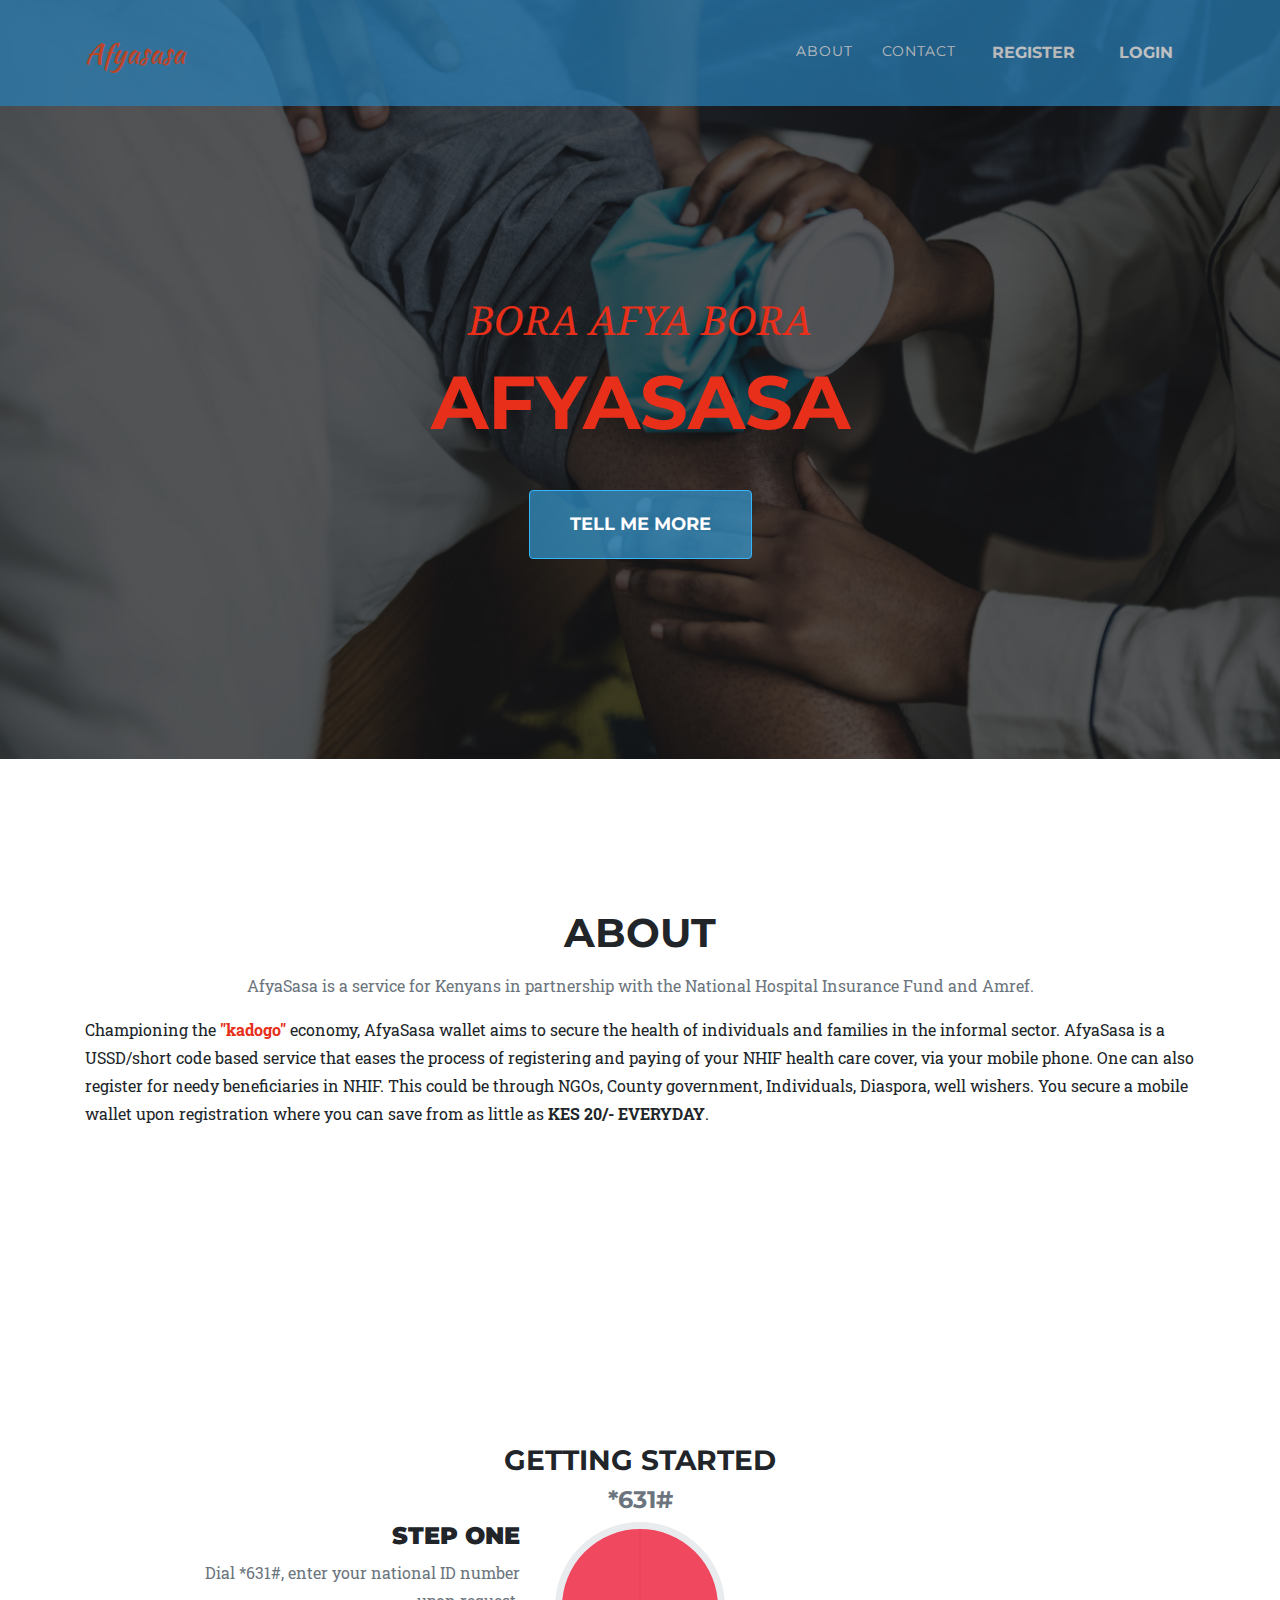
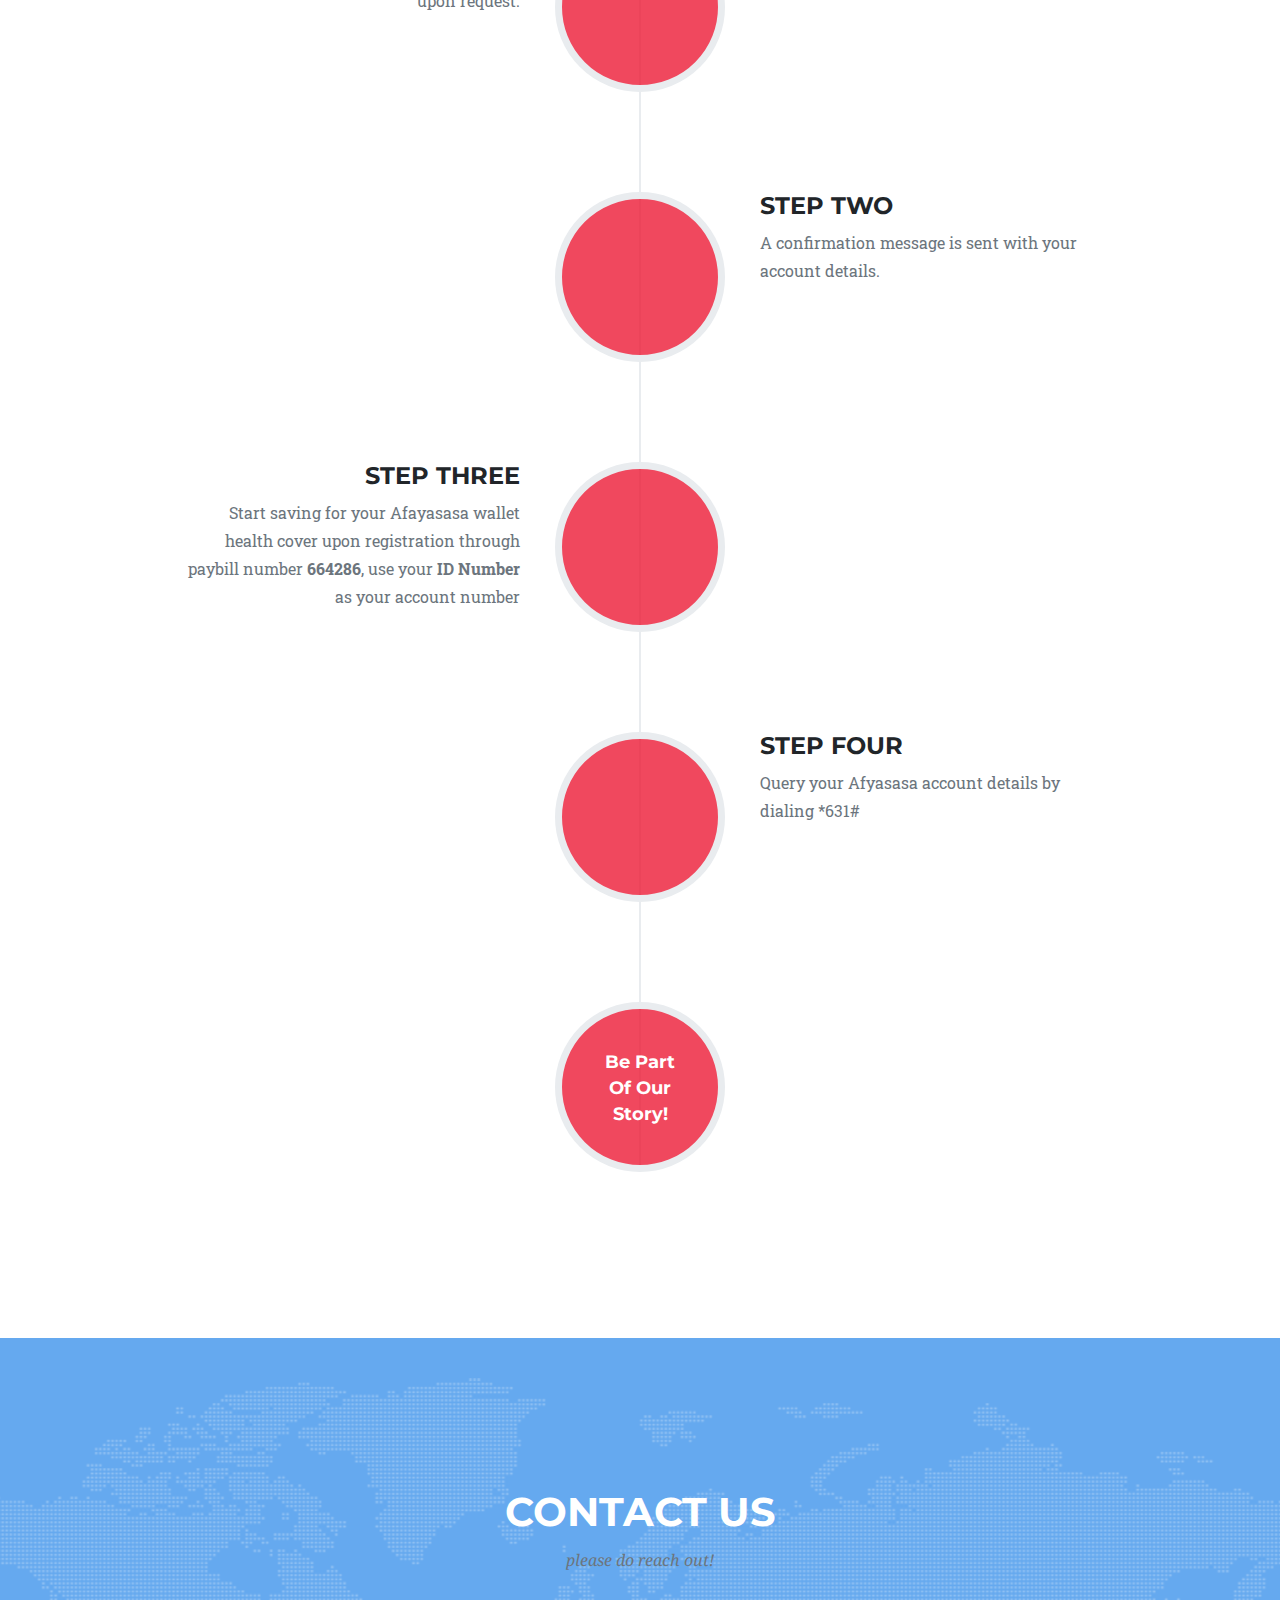
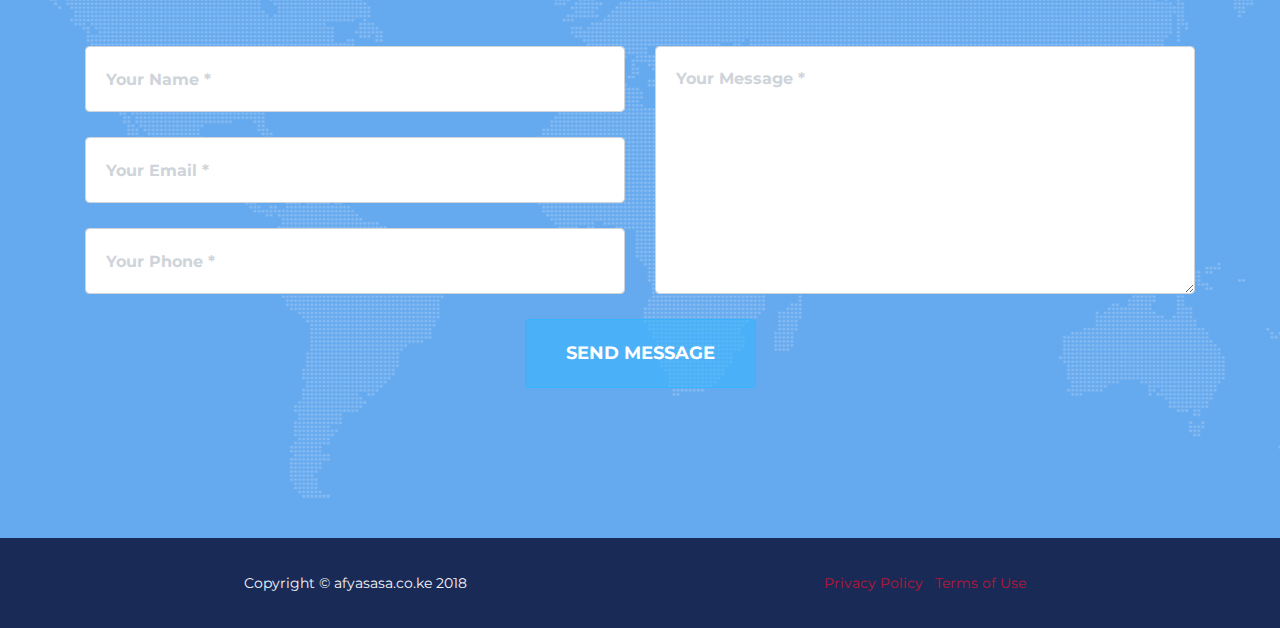
==== commit 43811788: "navbar" ====
--- a/index.html
+++ b/index.html
@@ -33,11 +33,11 @@
         <div class="collapse navbar-collapse" id="navbarResponsive">
           <ul class="navbar-nav text-uppercase ml-auto">
             <li class="nav-item">
-              <a class="nav-link js-scroll-trigger" href="#services">Services</a>
-            </li>
-            <li class="nav-item">
-              <a class="nav-link js-scroll-trigger" href="#about">About</a>
-            </li>
+              <a class="nav-link js-scroll-trigger" href="#services">About</a>
+            </li>
+            <!--<li class="nav-item">
+              <a class="nav-link js-scroll-trigger" href="#about"></a>
+            </li>-->
             <li class="nav-item">
               <a class="nav-link js-scroll-trigger" href="#contact">Contact</a>
             </li>
@@ -177,7 +177,7 @@
         <div class="row">
           <div class="col-lg-12 text-center">
             <h2 class="section-heading text-uppercase">Contact Us</h2>
-            <h3 class="section-subheading text-muted">Lorem ipsum dolor sit amet consectetur.</h3>
+            <h3 class="section-subheading text-muted">please do reach out!</h3>
           </div>
         </div>
         <div class="row">
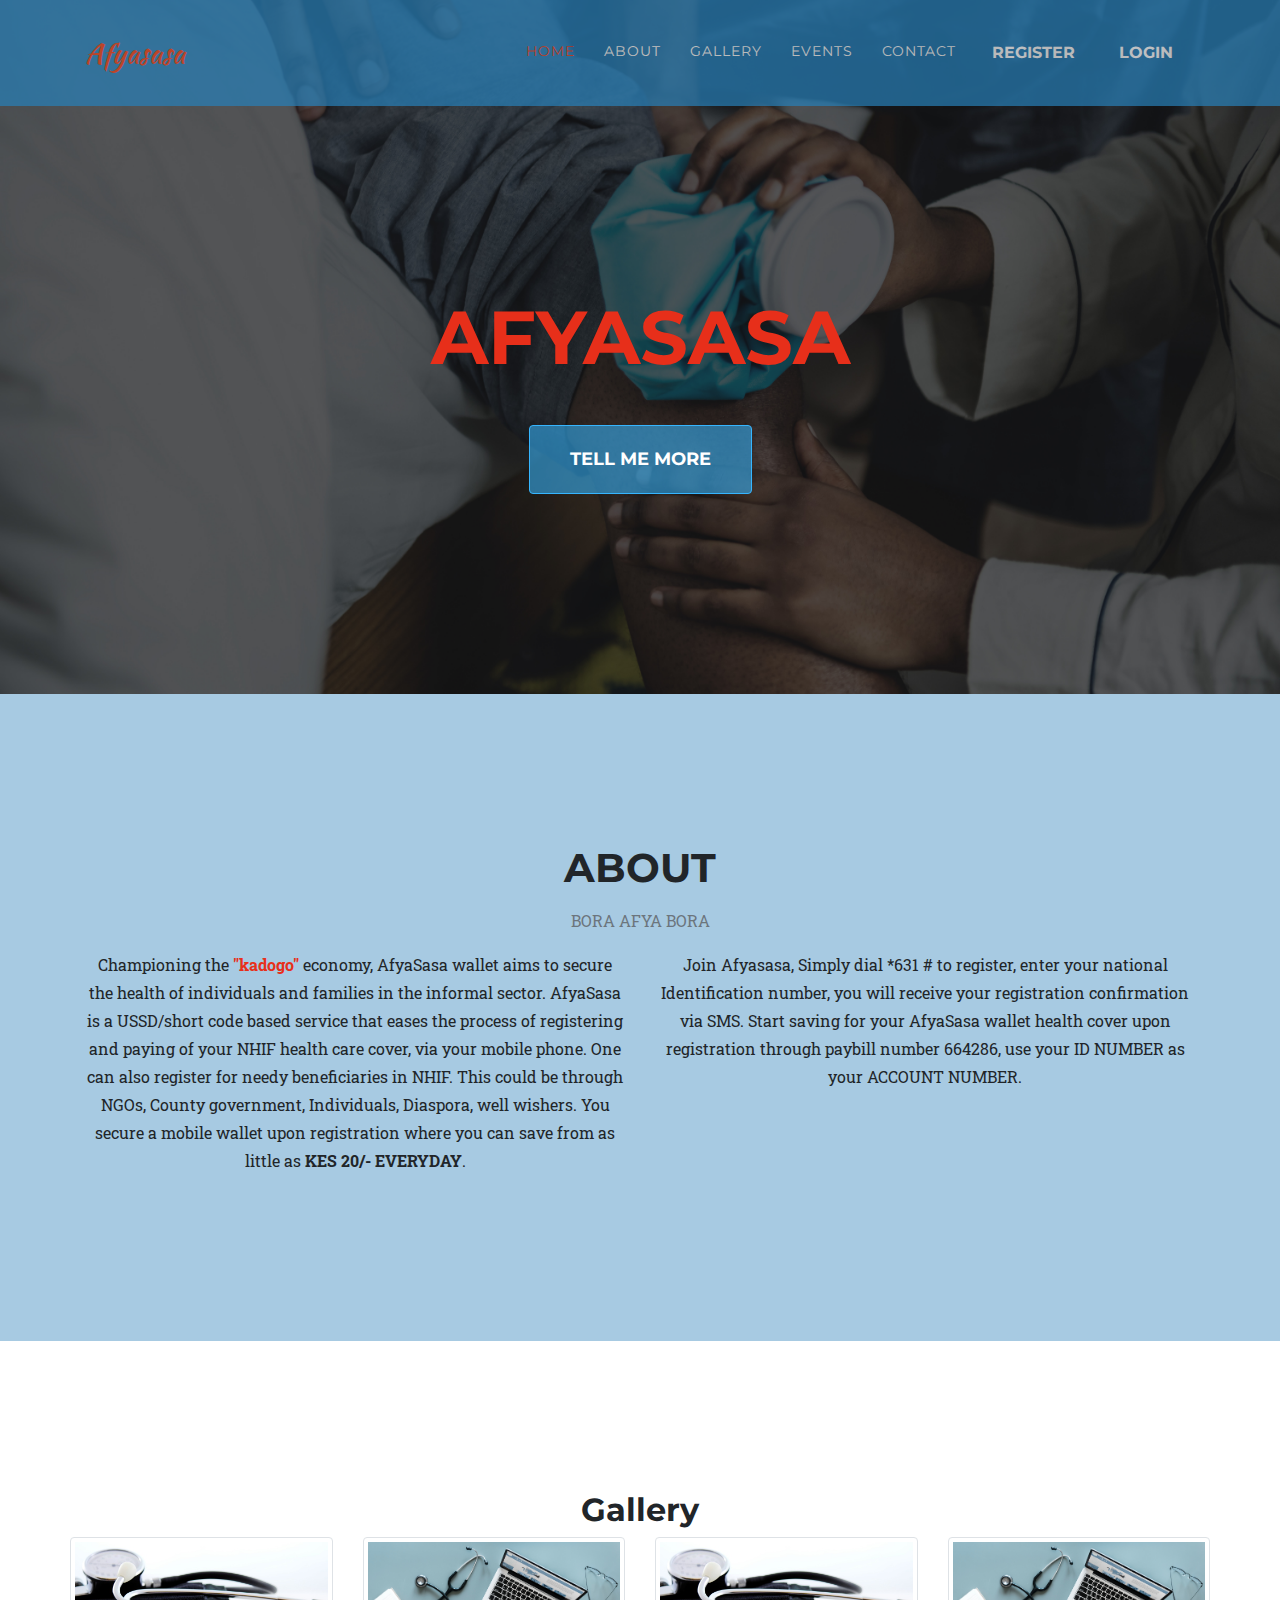
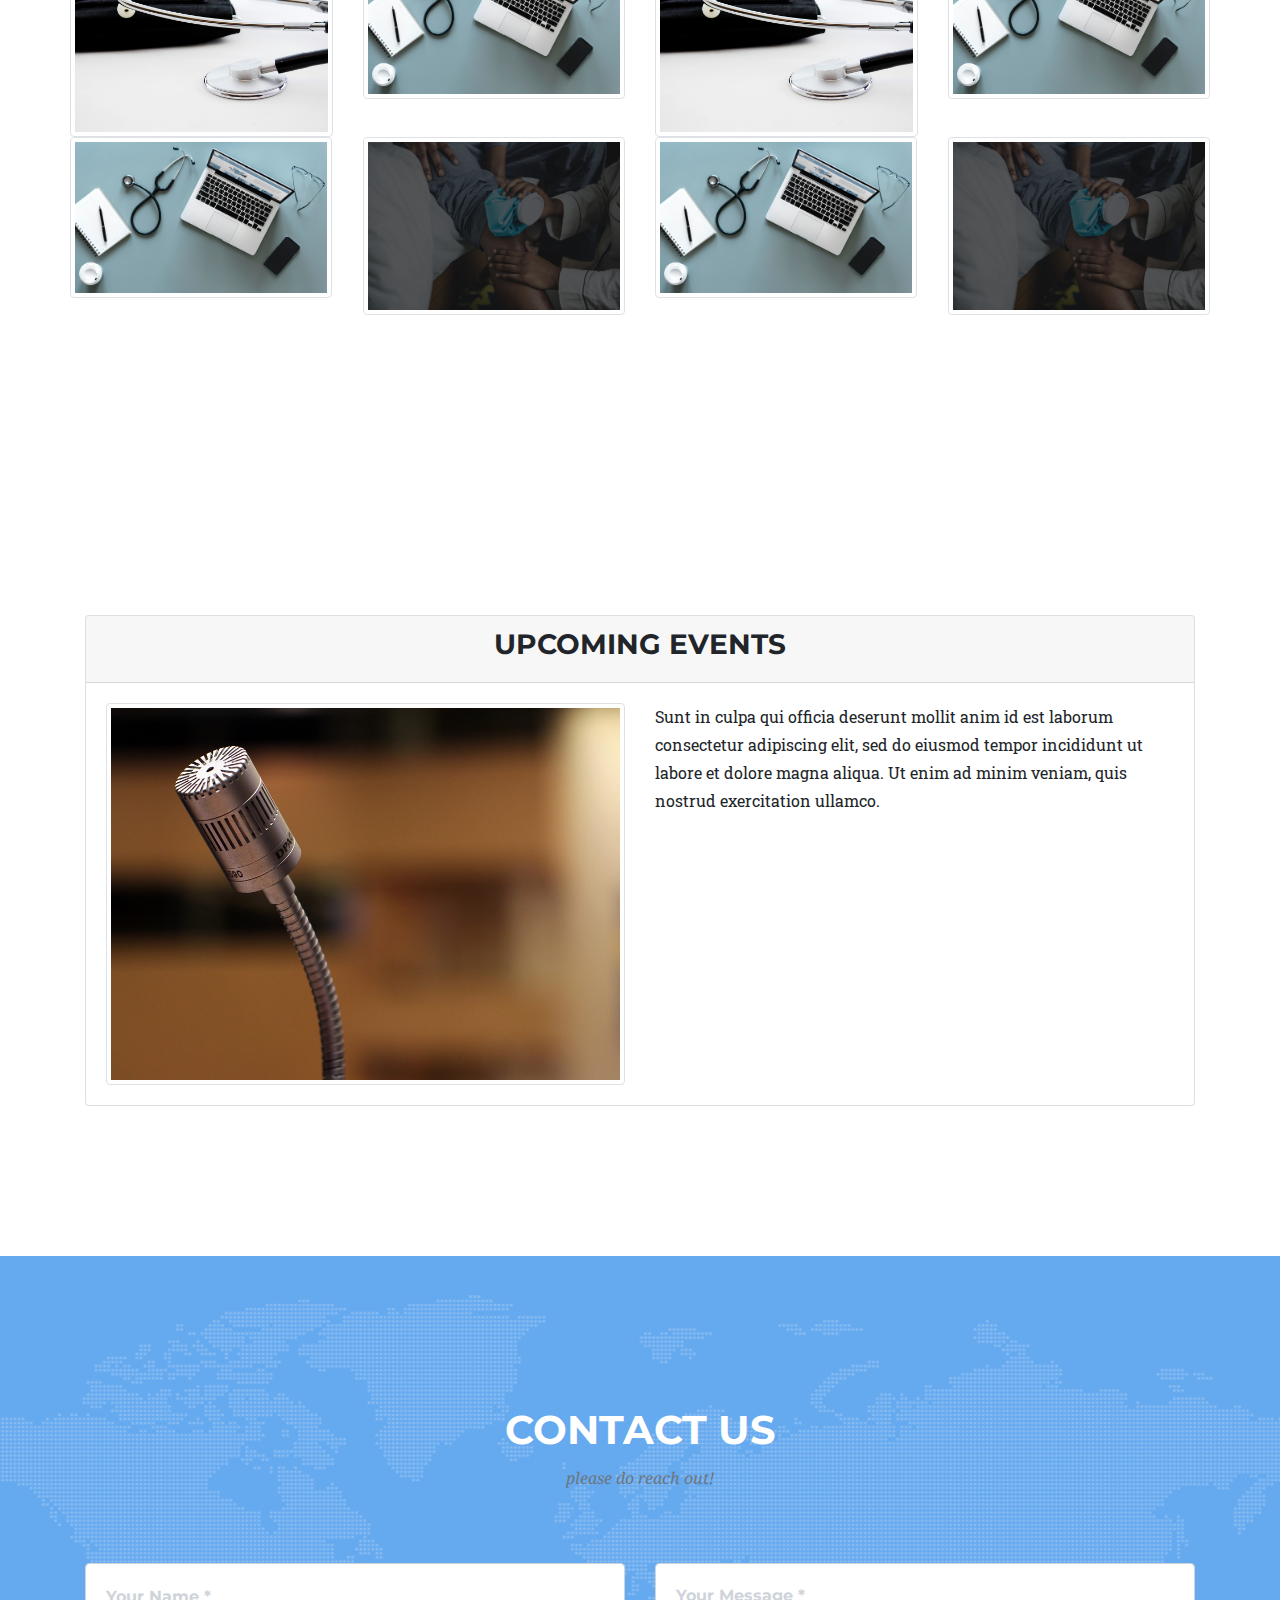
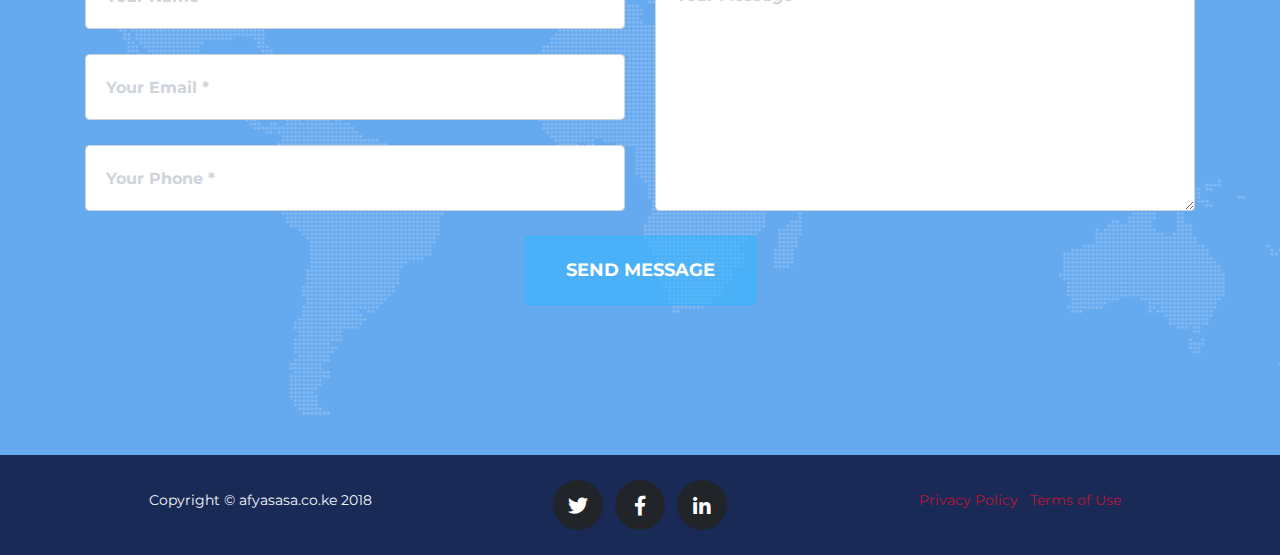
==== commit a8a64d67: "events and gallery" ====
--- a/index.html
+++ b/index.html
@@ -6,7 +6,7 @@
     <meta charset="utf-8">
     <meta name="viewport" content="width=device-width, initial-scale=1, shrink-to-fit=no">
     <meta name="description" content="">
-    <meta name="author" content="">
+    <meta name="author" content="Gathungu Kiarie">
 
     <title>Afyasasa</title>
 
@@ -33,11 +33,17 @@
         <div class="collapse navbar-collapse" id="navbarResponsive">
           <ul class="navbar-nav text-uppercase ml-auto">
             <li class="nav-item">
+              <a class="nav-link js-scroll-trigger" href="#page-top">Home</a>
+            </li>
+            <li class="nav-item">
               <a class="nav-link js-scroll-trigger" href="#services">About</a>
             </li>
-            <!--<li class="nav-item">
-              <a class="nav-link js-scroll-trigger" href="#about"></a>
-            </li>-->
+            <li class="nav-item">
+              <a class="nav-link js-scroll-trigger" href="#gallery">Gallery</a>
+            </li>
+            <li class="nav-item">
+              <a class="nav-link js-scroll-trigger" href="#events">Events</a>
+            </li>
             <li class="nav-item">
               <a class="nav-link js-scroll-trigger" href="#contact">Contact</a>
             </li>
@@ -56,7 +62,7 @@
     <header class="masthead">
       <div class="container">
         <div class="intro-text">
-          <div class="intro-lead-in">BORA AFYA BORA</div>
+          <!--<div class="intro-lead-in">BORA AFYA BORA</div>-->
           <div class="intro-heading text-uppercase">AFYASASA</div>
           <a class="btn btn-primary btn-xl text-uppercase js-scroll-trigger" href="#services">Tell Me More</a>
         </div>
@@ -69,14 +75,12 @@
         <div class="row">
           <div class="col-sm-12 text-center">
             <h2 class="section-heading text-uppercase">About</h2>
-            <p class="section-subheading text-muted">AfyaSasa is a service for Kenyans in
-              partnership with the National
-              Hospital Insurance Fund and Amref.</p>
-          </div>
-        </div>
-        <div class="row no-gutters">
-          <div class="col-sm-12">
-            <p>
+            <p class="section-subheading text-muted">BORA AFYA BORA</p>
+          </div>
+        </div>
+        <div class="row">
+          <div class="col-lg-6 col-md-6 cl-xs-6">
+            <p class="text-center">
               Championing the <b style="color: #e72f1a;">"kadogo"</b> economy,
               AfyaSasa wallet aims to secure the health of
               individuals and families in the informal
@@ -85,92 +89,74 @@
               You secure a mobile wallet upon registration where you can save from as little as <b>KES 20/- EVERYDAY</b>.
             </p>
           </div>
+          <div class="col-lg-6 col-md-6 col-xs-6">
+            <p class="text-center">Join Afyasasa, Simply dial *631 # to register,
+              enter your national Identification number,
+              you will receive your registration
+              confirmation via SMS. Start saving for your AfyaSasa wallet
+              health cover upon registration through
+              paybill number 664286, use your
+              ID NUMBER as your ACCOUNT NUMBER.</p>
+          </div>
       </div>  
       </div> 
     </section>
-
-  
-    <!-- About -->
-    <section id="about">
-      <div class="container">
-        <div class="row">
-          <div class="col-lg-12 text-center">
-            <h3 class="section-heading text-uppercase">GETTING STARTED</h3>
-            <h4 class="section-subheading text-muted">*631#</h4>
-          </div>
-        </div>
-        <div class="row">
-          <div class="col-lg-12">
-            <ul class="timeline">
-              <li>
-                <div class="timeline-image">
-                  <img class="rounded-circle img-fluid" src="img/about/1.jpg" alt="">
-                </div>
-                <div class="timeline-panel">
-                  <div class="timeline-heading">
-                    <h4 class="subheading"><b>STEP ONE</b></h4>
-                  </div>
-                  <div class="timeline-body">
-                    <p class="text-muted">Dial *631#, enter your national ID number upon request.</p>
-                  </div>
-                </div>
-              </li>
-              <li class="timeline-inverted">
-                <div class="timeline-image">
-                  <img class="rounded-circle img-fluid" src="img/about/2.jpg" alt="">
-                </div>
-                <div class="timeline-panel">
-                  <div class="timeline-heading">
-                    <h4 class="subheading">STEP TWO</h4>
-                  </div>
-                  <div class="timeline-body">
-                    <p class="text-muted">A confirmation message is sent with your account details.</p>
-                  </div>
-                </div>
-              </li>
-              <li>
-                <div class="timeline-image">
-                  <img class="rounded-circle img-fluid" src="img/about/3.jpg" alt="">
-                </div>
-                <div class="timeline-panel">
-                  <div class="timeline-heading">
-                    <h4 class="subheading">STEP THREE</h4>
-                  </div>
-                  <div class="timeline-body">
-                    <p class="text-muted">Start saving for your Afayasasa wallet health cover upon 
-                      registration through paybill number <b>664286</b>, use your <b>ID Number</b> as your account number
-                    </p>
-                  </div>
-                </div>
-              </li>
-              <li class="timeline-inverted">
-                <div class="timeline-image">
-                  <img class="rounded-circle img-fluid" src="img/about/4.jpg" alt="">
-                </div>
-                <div class="timeline-panel">
-                  <div class="timeline-heading">
-                    <h4 class="subheading">STEP FOUR</h4>
-                  </div>
-                  <div class="timeline-body">
-                    <p class="text-muted">Query your Afyasasa account details by dialing *631#</p>
-                  </div>
-                </div>
-              </li>
-              <li class="timeline-inverted">
-                <a href="auth/register.html">
-                <div class="timeline-image">
-                  <h4>Be Part
-                    <br>Of Our
-                    <br>Story!</h4>
-                </div>
-                </a>
-              </li>
-            </ul>
-          </div>
-        </div>
-      </div>
-    </section>
-
+    <section id="gallery">
+      <div class="container">
+        <div class="row text-center">
+          <div class="col-lg-12 col-md-12 col-xs-12">
+            <h2>Gallery</h2>
+          </div>
+          <div class="row text-center text-lg-left">
+            <div class="col-lg-3 col-md-4 col-xs-6">
+              <img class="img-fluid img-thumbnail" src="ui/image/stethoscope.jpg">
+            </div>
+            <div class="col-lg-3 col-md-4 col-xs-6">
+              <img class="img-fluid img-thumbnail" src="ui/image/bg-contact.jpg">
+            </div>
+            <div class="col-lg-3 col-md-4 col-xs-6">
+              <img class="img-fluid img-thumbnail" src="ui/image/stethoscope.jpg">
+            </div>
+            <div class="col-lg-3 col-md-4 col-xs-6">
+              <img class="img-fluid img-thumbnail" src="ui/image/bg-contact.jpg">
+            </div>
+            <div class="col-lg-3 col-md-4 col-xs-6">
+              <img class="img-fluid img-thumbnail" src="ui/image/bg-contact.jpg">
+            </div>
+            <div class="col-lg-3 col-md-4 col-xs-6">
+              <img class="img-fluid img-thumbnail" src="ui/image/bg-header.jpg">
+            </div>
+            <div class="col-lg-3 col-md-4 col-xs-6">
+              <img class="img-fluid img-thumbnail" src="ui/image/bg-contact.jpg">
+            </div>
+            <div class="col-lg-3 col-md-4 col-xs-6">
+              <img class="img-fluid img-thumbnail" src="ui/image/bg-header.jpg">
+            </div>
+          </div>
+        </div>
+      </div>
+    </section>
+    <section id="events">
+      <div class="container">
+        <div class="card">
+          <div class="card-header">
+            <h3 class="text-center">UPCOMING EVENTS</h3>
+          </div>
+          <div class="card-body">
+            <div class="row">
+              <div class="col-lg-6 col-md-6 col-xs-6">
+                <img class="img-fluid img-thumbnail" src="ui/image/microphone.jpg">
+              </div>
+              <div class="col-lg-6 col-md-6 col-xs-6">
+                <p>Sunt in culpa qui officia deserunt mollit anim id est laborum consectetur adipiscing elit, sed do eiusmod tempor
+                   incididunt ut labore et dolore magna aliqua. Ut enim ad minim veniam, 
+                   quis nostrud exercitation ullamco.</p>
+              </div>
+            </div>
+          </div>
+        </div>
+      </div>
+    </section>
     <!-- Contact -->
     <section id="contact">
       <div class="container">
@@ -220,10 +206,10 @@
     <footer>
       <div class="container">
         <div class="row">
-          <div class="col-md-6">
+          <div class="col-md-4">
             <span class="copyright">Copyright &copy; afyasasa.co.ke 2018</span>
           </div>
-          <!--<div class="col-md-4">
+          <div class="col-md-4">
             <ul class="list-inline social-buttons">
               <li class="list-inline-item">
                 <a href="#">
@@ -241,8 +227,8 @@
                 </a>
               </li>
             </ul>
-          </div>-->
-          <div class="col-md-6">
+          </div>
+          <div class="col-md-4">
             <ul class="list-inline quicklinks">
               <li class="list-inline-item">
                 <a href="#">Privacy Policy</a>
--- a/ui/css/main.css
+++ b/ui/css/main.css
@@ -225,195 +225,8 @@
     font-family: 'Montserrat', -apple-system, BlinkMacSystemFont, 'Segoe UI', Roboto, 'Helvetica Neue', Arial, sans-serif, 'Apple Color Emoji', 'Segoe UI Emoji', 'Segoe UI Symbol', 'Noto Color Emoji';
   }
 }
-
-.service-heading {
-  margin: 10px 0;
-  text-transform: none;
-}
-.timeline {
-  position: relative;
-  padding: 0;
-  list-style: none;
-}
-
-.timeline:before {
-  position: absolute;
-  top: 0;
-  bottom: 0;
-  left: 40px;
-  width: 2px;
-  margin-left: -1.5px;
-  content: '';
-  background-color: #e9ecef;
-}
-
-.timeline > li {
-  position: relative;
-  min-height: 50px;
-  margin-bottom: 50px;
-}
-
-.timeline > li:after, .timeline > li:before {
-  display: table;
-  content: ' ';
-}
-
-.timeline > li:after {
-  clear: both;
-}
-
-.timeline > li .timeline-panel {
-  position: relative;
-  float: right;
-  width: 100%;
-  padding: 0 20px 0 100px;
-  text-align: left;
-}
-
-.timeline > li .timeline-panel:before {
-  right: auto;
-  left: -15px;
-  border-right-width: 15px;
-  border-left-width: 0;
-}
-
-.timeline > li .timeline-panel:after {
-  right: auto;
-  left: -14px;
-  border-right-width: 14px;
-  border-left-width: 0;
-}
-
-.timeline > li .timeline-image {
-  position: absolute;
-  z-index: 100;
-  left: 0;
-  width: 80px;
-  height: 80px;
-  margin-left: 0;
-  text-align: center;
-  color: white;
-  border: 7px solid #e9ecef;
-  border-radius: 100%;
-  background-color: #eb0f2cc2;
-}
-
-.timeline > li .timeline-image h4 {
-  font-size: 10px;
-  line-height: 14px;
-  margin-top: 12px;
-}
-
-.timeline > li.timeline-inverted > .timeline-panel {
-  float: right;
-  padding: 0 20px 0 100px;
-  text-align: left;
-}
-
-.timeline > li.timeline-inverted > .timeline-panel:before {
-  right: auto;
-  left: -15px;
-  border-right-width: 15px;
-  border-left-width: 0;
-}
-
-.timeline > li.timeline-inverted > .timeline-panel:after {
-  right: auto;
-  left: -14px;
-  border-right-width: 14px;
-  border-left-width: 0;
-}
-
-.timeline > li:last-child {
-  margin-bottom: 0;
-}
-
-.timeline .timeline-heading h4 {
-  margin-top: 0;
-  color: inherit;
-}
-
-.timeline .timeline-heading h4.subheading {
-  text-transform: none;
-}
-
-.timeline .timeline-body > ul,
-.timeline .timeline-body > p {
-  margin-bottom: 0;
-}
-
-@media (min-width: 768px) {
-  .timeline:before {
-    left: 50%;
-  }
-  .timeline > li {
-    min-height: 100px;
-    margin-bottom: 100px;
-  }
-  .timeline > li .timeline-panel {
-    float: left;
-    width: 41%;
-    padding: 0 20px 20px 30px;
-    text-align: right;
-  }
-  .timeline > li .timeline-image {
-    left: 50%;
-    width: 100px;
-    height: 100px;
-    margin-left: -50px;
-  }
-  .timeline > li .timeline-image h4 {
-    font-size: 13px;
-    line-height: 18px;
-    margin-top: 16px;
-  }
-  .timeline > li.timeline-inverted > .timeline-panel {
-    float: right;
-    padding: 0 30px 20px 20px;
-    text-align: left;
-  }
-}
-
-@media (min-width: 992px) {
-  .timeline > li {
-    min-height: 150px;
-  }
-  .timeline > li .timeline-panel {
-    padding: 0 20px 20px;
-  }
-  .timeline > li .timeline-image {
-    width: 150px;
-    height: 150px;
-    margin-left: -75px;
-  }
-  .timeline > li .timeline-image h4 {
-    font-size: 18px;
-    line-height: 26px;
-    margin-top: 30px;
-  }
-  .timeline > li.timeline-inverted > .timeline-panel {
-    padding: 0 20px 20px;
-  }
-}
-
-@media (min-width: 1200px) {
-  .timeline > li {
-    min-height: 170px;
-  }
-  .timeline > li .timeline-panel {
-    padding: 0 20px 20px 100px;
-  }
-  .timeline > li .timeline-image {
-    width: 170px;
-    height: 170px;
-    margin-left: -85px;
-  }
-  .timeline > li .timeline-image h4 {
-    margin-top: 40px;
-  }
-  .timeline > li.timeline-inverted > .timeline-panel {
-    padding: 0 100px 20px 20px;
-  }
+section#services{
+  background-color:#297fb969;
 }
 section#contact {
   background-color: #0f7ae6a4;
@@ -496,7 +309,7 @@
   font-family: 'Montserrat', -apple-system, BlinkMacSystemFont, 'Segoe UI', Roboto, 'Helvetica Neue', Arial, sans-serif, 'Apple Color Emoji', 'Segoe UI Emoji', 'Segoe UI Symbol', 'Noto Color Emoji';
 }
 
-/*ul.social-buttons {
+ul.social-buttons {
   margin-bottom: 0;
 }
 
@@ -516,4 +329,4 @@
 
 ul.social-buttons li a:active, ul.social-buttons li a:focus, ul.social-buttons li a:hover {
   background-color: #e84118;
-}*/
+}
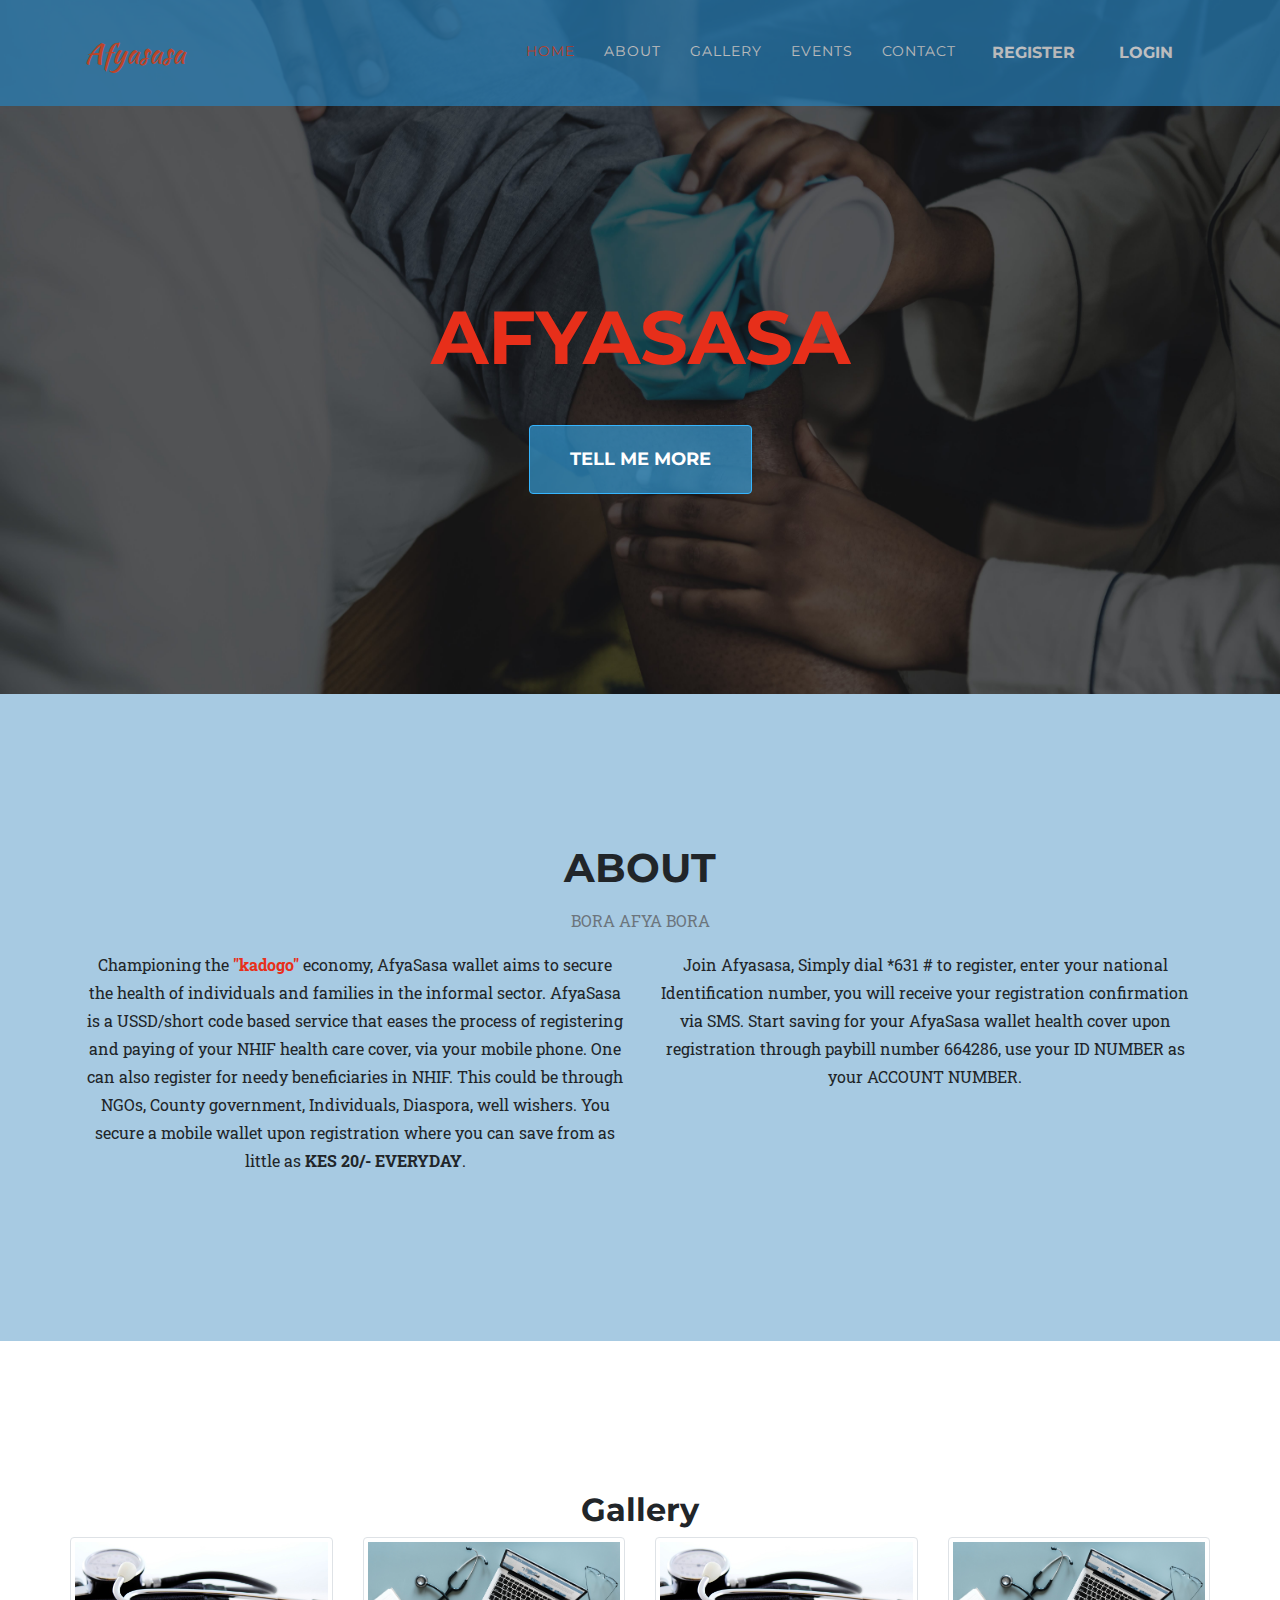
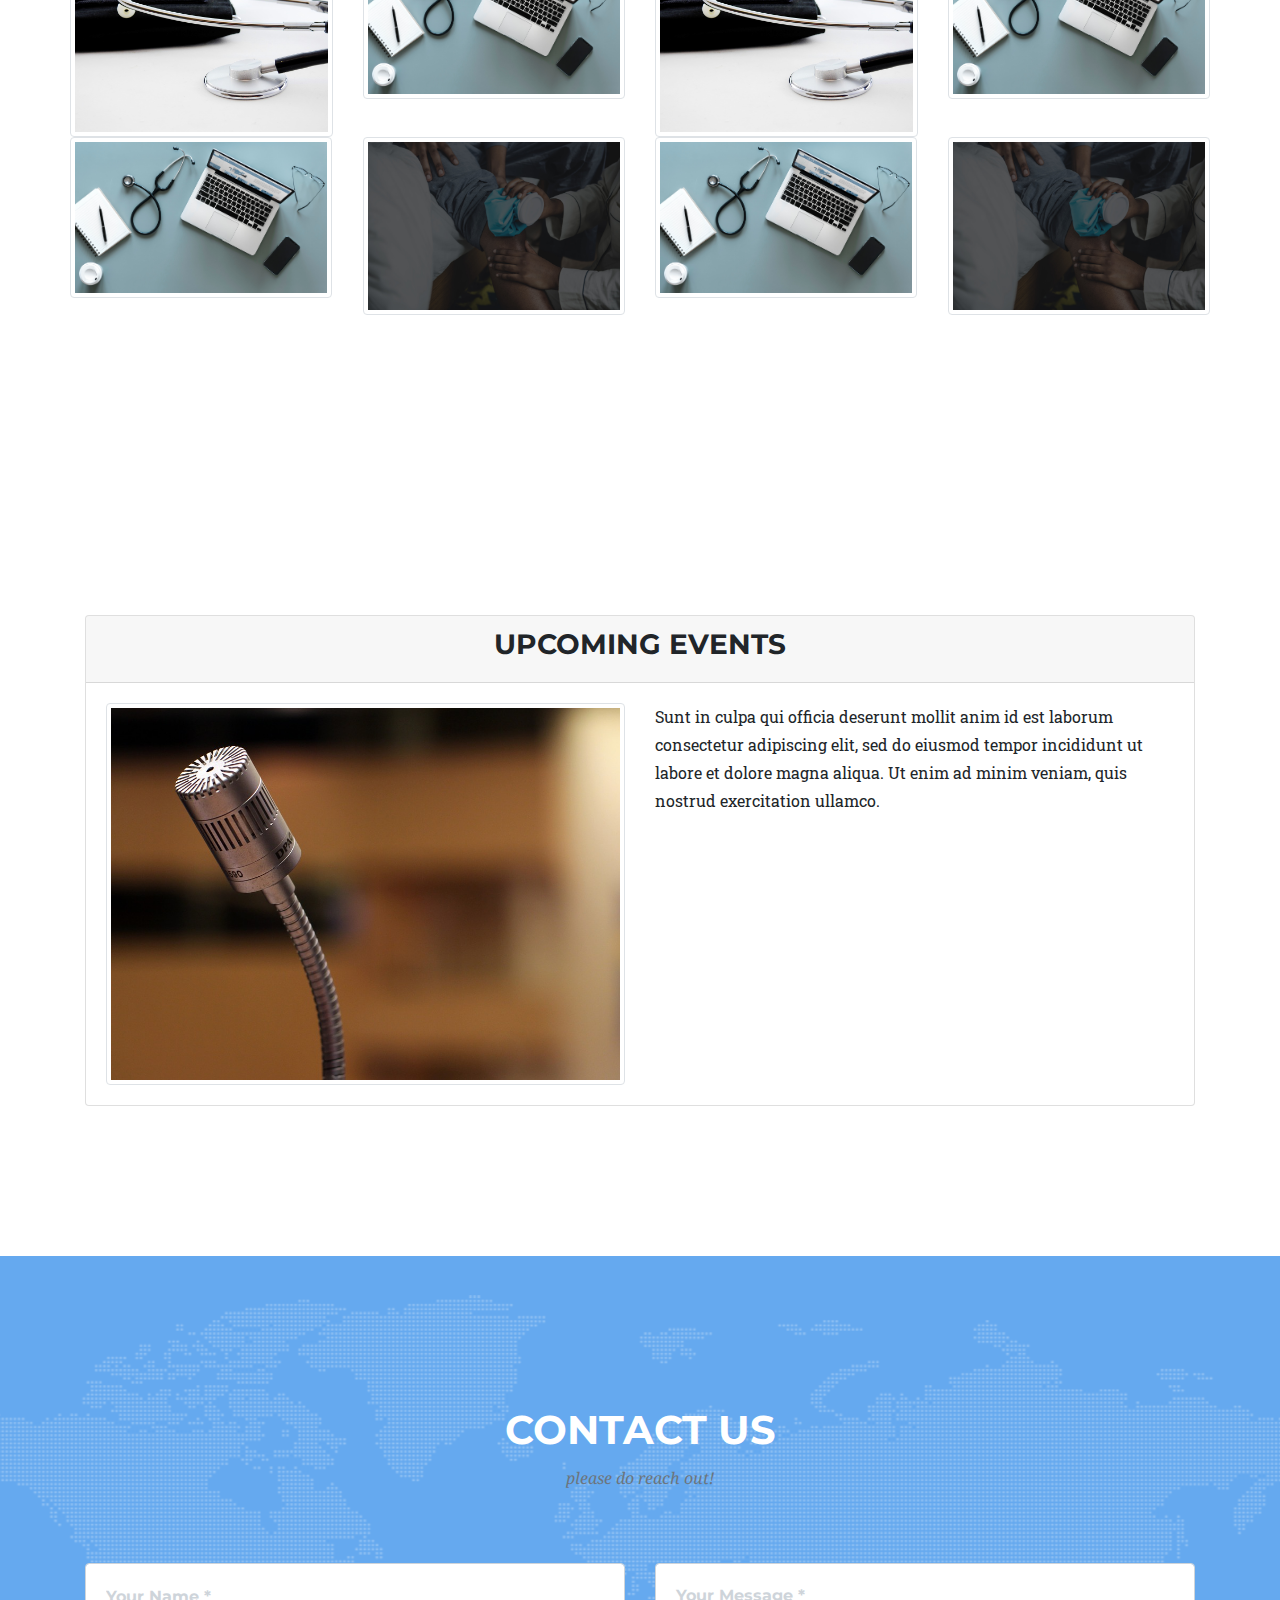
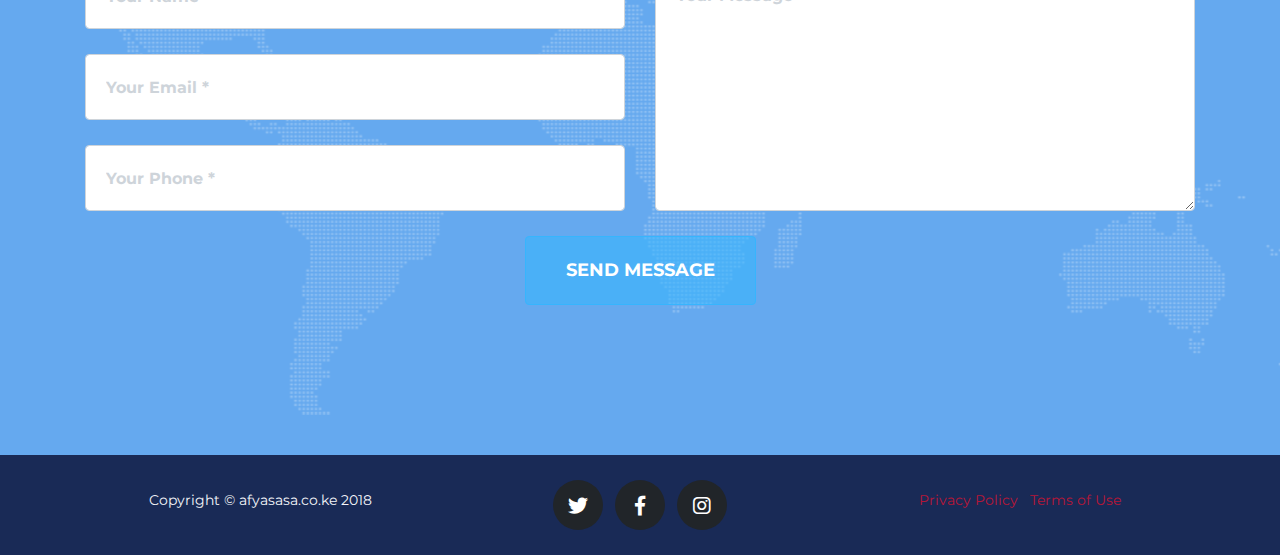
==== commit 54677b9f: "landing page" ====
--- a/index.html
+++ b/index.html
@@ -223,7 +223,7 @@
               </li>
               <li class="list-inline-item">
                 <a href="#">
-                  <i class="fab fa-linkedin-in"></i>
+                  <i class="fab fa-instagram"></i>
                 </a>
               </li>
             </ul>
